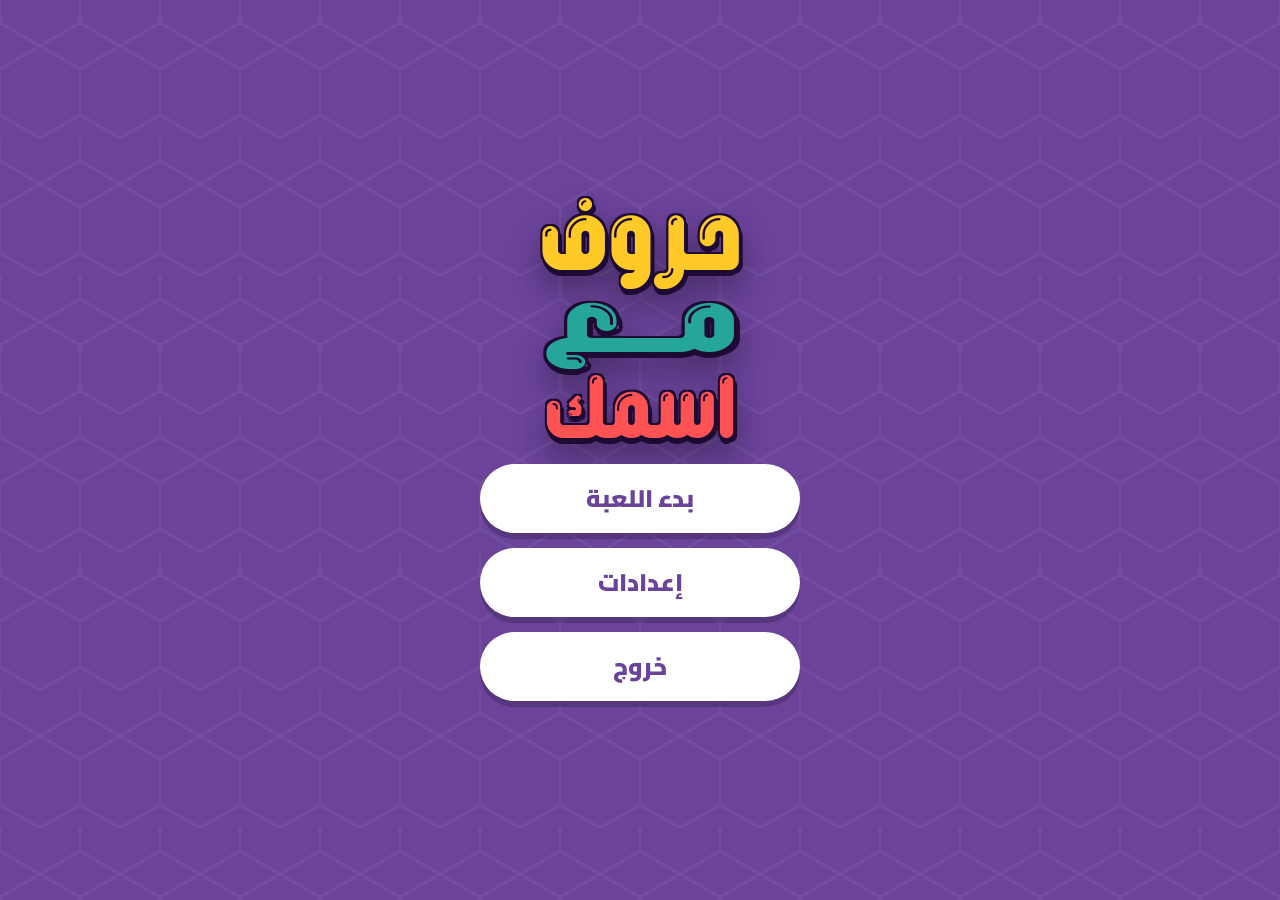
==== index.html @ f2ce9223 "Add files via upload" ====
<!DOCTYPE html>
<html lang="ar" dir="rtl">
<head>
  <meta charset="UTF-8">
  <title>مسابقة حروف - النسخة المطورة</title>
  <meta name="viewport" content="width=device-width, initial-scale=1.0, maximum-scale=1.0, user-scalable=no">
  <script src="/socket.io/socket.io.js"></script>
  <style>
    @import url('https://fonts.googleapis.com/css2?family=Cairo:wght@700;900&family=Lalezar&display=swap');
    
    @font-face {
        font-family: 'Galaxy';
        src: url('ArbFONTS-AA-GALAXY.otf'); 
    }

    * { box-sizing: border-box; margin: 0; padding: 0; }
    :root { --team1-color: #12b49c; --team2-color: #f37021; --main-purple: #392265; --dark-shadow: #1d0b33; }
    body { font-family: 'Cairo', sans-serif; background-color: #2b164d; color: white; height: 100vh; overflow-x: hidden; position: relative; }
    
    /* --- قائمة الخيارات --- */
    .floating-options-wrapper { position: absolute; top: 15px; right: 15px; z-index: 50; }
    .options-btn { background-color: white; color: var(--main-purple); font-family: 'Lalezar', sans-serif; font-size: 18px; padding: 6px 20px; border-radius: 30px; border: none; cursor: pointer; box-shadow: 0 4px 10px rgba(0,0,0,0.3); transition: all 0.2s; }
    .options-btn:hover { transform: scale(1.05); background-color: #ffca28; }
    .options-menu { position: absolute; top: 45px; right: 0; background-color: white; border-radius: 15px; width: 220px; padding: 12px; box-shadow: 0 10px 25px rgba(0,0,0,0.5); display: flex; flex-direction: column; gap: 8px; transform-origin: top right; transition: all 0.3s cubic-bezier(0.175, 0.885, 0.32, 1.275); }
    .options-menu.hidden { transform: scale(0); opacity: 0; pointer-events: none; }
    .menu-row { display: flex; gap: 8px; }
    .menu-item-btn { flex: 1; background-color: #f0f0f0; border: 1px solid #ddd; border-radius: 10px; padding: 8px 6px; font-family: 'Cairo'; font-weight: 900; font-size: 14px; color: var(--main-purple); cursor: pointer; transition: 0.2s; display: flex; justify-content: center; align-items: center; gap: 6px; }
    .menu-item-btn:hover { background-color: #e0e0e0; transform: translateY(-2px); }
    .menu-item-btn.active-purple { background-color: #8b5cf6; color: white; border-color: #8b5cf6; }
    .menu-item-btn.gradient-btn { background: linear-gradient(45deg, #ffca28, #ffb300); color: #392265; border: none; }
    .menu-label { text-align: center; color: var(--main-purple); font-family: 'Cairo'; font-weight: 900; font-size: 13px; margin-bottom: -4px;}

    .main-menu-overlay { position: fixed; top: 0; left: 0; width: 100%; height: 100%; display: flex; justify-content: center; align-items: center; z-index: 100; background-color: #6b439b; background-image: url("data:image/svg+xml,%3Csvg width='60' height='103.923' viewBox='0 0 60 103.923' xmlns='http://www.w3.org/2000/svg'%3E%3Cpath d='M30 103.923L0 86.603V51.962L30 34.641l30 17.321v34.641L30 103.923zM30 34.641L0 17.321V-17.321L30-34.641l30 17.321V17.321L30 34.641z' stroke='rgba(255,255,255,0.05)' stroke-width='2' fill='none'/%3E%3C/svg%3E"); background-size: 80px 138px; }
    .menu-content { display: flex; flex-direction: column; align-items: center; gap: 40px; }
    
    /* استعادة الظلال والحدود السوداء للشعار في الشاشة الرئيسية */
    .game-logo { display: flex; flex-direction: column; align-items: center; filter: drop-shadow(0 15px 15px rgba(0,0,0,0.3)); padding: 10px; position: relative; top: 20px; right: 0px; }
    .word-huroof { font-family: 'Galaxy', sans-serif; font-size: 100px; color: #ffca28; text-shadow: 4px 4px 0 var(--dark-shadow), -2px -2px 0 var(--dark-shadow), 2px -2px 0 var(--dark-shadow), -2px 2px 0 var(--dark-shadow), 0 6px 0 var(--dark-shadow); line-height: 1; margin: 0; margin-top: 0px; margin-bottom: -10px; z-index: 3; display: inline-block; }
    .word-m3 { font-family: 'Galaxy', sans-serif; font-size: 90px; color: #26a69a; text-shadow: 4px 4px 0 var(--dark-shadow), -2px -2px 0 var(--dark-shadow), 2px -2px 0 var(--dark-shadow), -2px 2px 0 var(--dark-shadow), 0 6px 0 var(--dark-shadow); line-height: 1; margin: 0; margin-top: 0px; margin-bottom: 0px; z-index: 2; display: inline-block; transform: scaleX(1.4); }
    .word-name { font-family: 'Galaxy', sans-serif; font-size: 85px; color: #ff5252; text-shadow: 4px 4px 0 var(--dark-shadow), -2px -2px 0 var(--dark-shadow), 2px -2px 0 var(--dark-shadow), -2px 2px 0 var(--dark-shadow), 0 6px 0 var(--dark-shadow); line-height: 1; margin: 0; margin-top: 0px; margin-bottom: 20px; z-index: 1; display: inline-block; white-space: nowrap; }
    
    .menu-btn-group { display: flex; flex-direction: column; gap: 15px; align-items: center; position: relative; top: -40px; right: 0px; }
    .main-btn { font-family: 'Cairo', sans-serif; font-size: 24px; font-weight: 900; padding: 12px 60px; border: none; border-radius: 50px; cursor: pointer; color: #6b439b; background-color: #ffffff; width: 320px; max-width: 90vw; white-space: nowrap; box-shadow: 0 6px 0px rgba(0,0,0,0.2); transition: all 0.3s; }
    .main-btn:hover { transform: translateY(-5px) scale(1.05); box-shadow: 0 12px 20px rgba(0,0,0,0.3); background-color: #ffca28; color: #392265; }

    .settings-overlay { position: fixed; top: 0; left: 0; width: 100%; height: 100%; background-color: #6b439b; background-image: url("data:image/svg+xml,%3Csvg width='60' height='103.923' viewBox='0 0 60 103.923' xmlns='http://www.w3.org/2000/svg'%3E%3Cpath d='M30 103.923L0 86.603V51.962L30 34.641l30 17.321v34.641L30 103.923zM30 34.641L0 17.321V-17.321L30-34.641l30 17.321V17.321L30 34.641z' stroke='rgba(255,255,255,0.05)' stroke-width='2' fill='none'/%3E%3C/svg%3E"); background-size: 80px 138px; z-index: 100; overflow-y: auto; display: flex; flex-direction: column; align-items: center; padding: 30px 0; }
    .settings-form-wrapper { width: 850px; max-width: 95%; margin-top: 10px; }
    .settings-grid { display: grid; grid-template-columns: 200px 1fr; gap: 18px 20px; align-items: center; }
    .set-label { font-size: 22px; font-weight: 900; color: white; text-shadow: 3px 3px 0 var(--dark-shadow); }
    .pill-input { width: 100%; background: transparent; border: 2px solid white; border-radius: 50px; color: white; padding: 10px 20px; font-size: 20px; font-weight: bold; font-family: 'Cairo'; text-align: center; outline: none; transition: 0.2s; }
    .pill-group { display: flex; border: 2px solid white; border-radius: 50px; overflow: hidden; }
    .pill-btn { flex: 1; background: transparent; color: white; border: none; padding: 10px 0; font-size: 20px; font-weight: bold; font-family: 'Cairo'; cursor: pointer; transition: 0.2s; border-left: 1px solid rgba(255,255,255,0.3); }
    .pill-btn:last-child { border-left: none; }
    .pill-btn.active { background: white; color: #6b439b; }
    
    .counter-wrapper { display: flex; justify-content: center; align-items: center; gap: 15px; background: rgba(255,255,255,0.1); padding: 5px; border-radius: 50px; border: 2px solid white; }
    .counter-btn { background: white; color: #392265; width: 40px; height: 40px; border-radius: 50%; font-size: 26px; font-weight: 900; cursor: pointer; display: flex; justify-content: center; align-items: center; border: none; transition: 0.2s; }
    .counter-btn:hover { background: #ffca28; }
    .counter-value-span { font-size: 24px; font-weight: 900; color: white; min-width: 40px; text-align: center; }

    .color-themes-container { display: flex; flex-wrap: wrap; gap: 15px; justify-content: center; }
    .color-theme-pair { display: flex; align-items: center; padding: 6px; border-radius: 20px; border: 2px solid transparent; cursor: pointer; transition: 0.3s; }
    .color-theme-pair.selected { border-color: white; transform: scale(1.1); background: rgba(255,255,255,0.15); }
    .hex-color { width: 32px; height: 38px; clip-path: polygon(50% 0%, 100% 25%, 100% 75%, 50% 100%, 0% 75%, 0% 25%); box-shadow: inset 0 0 5px rgba(0,0,0,0.5); }
    .hex-color:nth-child(2) { margin-right: -12px; z-index: 1; } .hex-color:nth-child(1) { z-index: 2; }
    .save-settings-btn { background: white; color: #6b439b; font-family: 'Cairo'; font-size: 24px; font-weight: 900; border: none; border-radius: 50px; padding: 12px 50px; margin-top: 40px; margin-bottom: 20px; cursor: pointer; display: flex; align-items: center; gap: 10px; box-shadow: 0 5px 15px rgba(0,0,0,0.3); transition: all 0.2s; }

    #game-board-container { height: 100vh; width: 100vw; display: flex; position: relative; }
    .game-layout { display: flex; flex-direction: row; width: 100%; height: 100%; }
    
    .sidebar-section { width: 32%; height: 100%; background: var(--main-purple); box-shadow: -15px 0 50px rgba(0,0,0,0.8); display: flex; flex-direction: column; justify-content: space-between; padding: 25px 18px; z-index: 20; }
    .board-section { flex-grow: 1; width: 68%; height: 100vh; display: flex; justify-content: center; align-items: center; position: relative; background: conic-gradient(from 315deg, var(--team2-color) 25%, var(--team1-color) 0 50%, var(--team2-color) 0 75%, var(--team1-color) 0); overflow: hidden; }
    
    /* استعادة الظلال للشعار في الجنب */
    .sidebar-logo { display: flex; flex-direction: column; align-items: center; filter: drop-shadow(0 8px 10px rgba(0,0,0,0.3)); transform: scale(1.2); margin-top: 15px; }
    .sidebar-logo .word-huroof { font-family: 'Galaxy', sans-serif; font-size: 100px; line-height: 1; margin: 0; margin-top: 0px; margin-bottom: -10px; text-shadow: 4px 4px 0 var(--dark-shadow); }
    .sidebar-logo .word-m3 { font-family: 'Galaxy', sans-serif; font-size: 90px; line-height: 1; margin: 0; margin-top: 0px; margin-bottom: 0px; text-shadow: 4px 4px 0 var(--dark-shadow); transform: scaleX(1.4); display: inline-block; }
    .sidebar-logo .word-name { font-family: 'Galaxy', sans-serif; font-size: 85px; margin: 0; margin-top: 0px; margin-bottom: 0px; text-shadow: 4px 4px 0 var(--dark-shadow); white-space: nowrap; line-height: 1; }

    .sidebar-dynamic-area { display: flex; flex-direction: column; justify-content: center; align-items: center; width: 100%; flex-grow: 1; margin-top: 15px; margin-bottom: 15px; gap: 15px; position: relative; }

    #round-display-container { display: flex; flex-direction: column; align-items: center; text-align: center; width: 100%; }
    .sidebar-round-text { font-family: 'Galaxy', sans-serif; font-size: 85px; color: #ff5252; margin: 0; margin-bottom: 8px; line-height: 1.1; text-shadow: 4px 4px 0 var(--dark-shadow); }
    .sidebar-round-num { font-family: 'Galaxy', sans-serif; font-size: 110px; color: #ffca28; margin: 0; line-height: 1.1; text-shadow: 4px 4px 0 var(--dark-shadow); }
    
    #sidebar-buzzer-display:not(.hidden) { display: flex !important; flex-direction: column; align-items: center; justify-content: center; }
    #sidebar-buzzer-display { background: rgba(71, 43, 117, 0.9); border: 2px solid rgba(255, 255, 255, 0.15); border-radius: 15px; padding: 15px 10px; text-align: center; width: 95%; margin: 0 auto; animation: fadeIn 0.3s ease; box-shadow: 0 8px 20px rgba(0,0,0,0.5); }
    
    #round-display-container.hide-on-mobile { transform: scale(0.85); margin-bottom: -15px; transition: all 0.3s ease; }

    .buzzer-player-name { font-family: 'Cairo'; font-size: 22px; font-weight: 900; color: white; margin-bottom: 5px; word-break: break-word; }
    .buzzer-timer-label { font-family: 'Cairo'; font-size: 16px; font-weight: bold; color: #ffca28; }
    .buzzer-timer-value { font-family: 'Lalezar'; font-size: 85px; line-height: 1; color: #76ff03; text-shadow: 0 4px 8px rgba(0,0,0,0.6); margin: 5px 0; }
    .timer-phase-other { color: #ff5252 !important; }

    .sidebar-scores { display: flex; justify-content: space-between; align-items: center; width: 100%; }
    .team-score-col { display: flex; flex-direction: column; align-items: center; gap: 8px; width: 48%; }
    .team-name-text { font-family: 'Galaxy', sans-serif; font-size: 28px; line-height: 1; text-align: center; text-shadow: 0 2px 4px rgba(0,0,0,0.5); }
    #team1-name-display { color: var(--team1-color); text-shadow: 2px 2px 0px rgba(0,0,0,0.5); } 
    #team2-name-display { color: var(--team2-color); text-shadow: 2px 2px 0px rgba(0,0,0,0.5); }
    .score-box { width: 100%; height: 80px; border-radius: 15px; display: flex; justify-content: center; align-items: center; box-shadow: 0 4px 10px rgba(0,0,0,0.3); }
    #score1-box { background-color: var(--team1-color); } #score2-box { background-color: var(--team2-color); }
    .score-number { font-family: 'Lalezar', sans-serif; font-size: 60px; font-weight: 900; color: white; line-height: 1; margin-top: 8px;}

    .board { 
        position: relative; 
        z-index: 5; 
        width: 700px; 
        height: 640px; 
        transform: scale(1.4);
        filter: drop-shadow(0 20px 40px rgba(0,0,0,0.8)); 
        transform-origin: center center; 
        margin: auto; 
    }

    /* مقاسات اللابتوب الكبيرة */
@media screen and (min-width: 993px) and (max-width: 1440px), screen and (min-width: 993px) and (max-height: 950px) { 
    .board { transform: scale(1.0); } 
}
/* مقاسات اللابتوب المتوسطة (مثل 1366) */
@media screen and (min-width: 993px) and (max-width: 1366px), screen and (min-width: 993px) and (max-height: 850px) { 
    .board { transform: scale(0.9); } 
}
/* مقاسات اللابتوب الصغيرة */
@media screen and (min-width: 993px) and (max-width: 1150px), screen and (min-width: 993px) and (max-height: 750px) { 
    .board { transform: scale(0.8); } 
}
/* شاشات اللابتوب الصغيرة جداً بالعرض */
@media screen and (min-width: 993px) and (max-width: 1024px), screen and (min-width: 993px) and (max-height: 650px) { 
    .board { transform: scale(0.7); } 
}
    .hex-outer { position: absolute; width: 140px; height: 160px; background: var(--main-purple); clip-path: polygon(50% 0%, 100% 25%, 100% 75%, 50% 100%, 0% 75%, 0% 25%); display: flex; align-items: center; justify-content: center; cursor: pointer; transition: transform 0.2s; }
    .hex-outer:hover { transform: scale(1.08); z-index: 10; }
    
    .hex-inner { 
        width: 100%; height: 100%; background: #ffffff; 
        clip-path: polygon(50% 0%, 100% 25%, 100% 75%, 50% 100%, 0% 75%, 0% 25%); 
        display: flex; align-items: center; justify-content: center; 
        transform: scale(0.88); 
        font-family: 'Galaxy', sans-serif; 
        font-size: 56px; 
        color: var(--main-purple); 
        transition: background-color 0.2s, color 0.2s; 
        padding-top: 4px;
        text-shadow: 2px 2px 0px rgba(0,0,0,0.15); /* ظل نظيف للخلية */
    }

    .hex-outer:hover .hex-inner:not(.answered):not(.highlighted) { background: #e0e0e0; }
    .hex-inner.answered { color: transparent !important; text-shadow: none !important; }
    .hex-inner.highlighted { background: #ffeb3b !important; color: var(--main-purple) !important; transform: scale(0.92); box-shadow: inset 0 0 20px rgba(0,0,0,0.2); }

    .hex-outer:nth-child(1) { top: 0px; left: 0px; } .hex-outer:nth-child(2) { top: 0px; left: 140px; } .hex-outer:nth-child(3) { top: 0px; left: 280px; } .hex-outer:nth-child(4) { top: 0px; left: 420px; } .hex-outer:nth-child(5) { top: 0px; left: 560px; }
    .hex-outer:nth-child(6) { top: 120px; left: 70px; } .hex-outer:nth-child(7) { top: 120px; left: 210px; } .hex-outer:nth-child(8) { top: 120px; left: 350px; } .hex-outer:nth-child(9) { top: 120px; left: 490px; } .hex-outer:nth-child(10) { top: 120px; left: 630px; }
    .hex-outer:nth-child(11) { top: 240px; left: 0px; } .hex-outer:nth-child(12) { top: 240px; left: 140px; } .hex-outer:nth-child(13) { top: 240px; left: 280px; } .hex-outer:nth-child(14) { top: 240px; left: 420px; } .hex-outer:nth-child(15) { top: 240px; left: 560px; }
    .hex-outer:nth-child(16) { top: 360px; left: 70px; } .hex-outer:nth-child(17) { top: 360px; left: 210px; } .hex-outer:nth-child(18) { top: 360px; left: 350px; } .hex-outer:nth-child(19) { top: 360px; left: 490px; } .hex-outer:nth-child(20) { top: 360px; left: 630px; }
    .hex-outer:nth-child(21) { top: 480px; left: 0px; } .hex-outer:nth-child(22) { top: 480px; left: 140px; } .hex-outer:nth-child(23) { top: 480px; left: 280px; } .hex-outer:nth-child(24) { top: 480px; left: 420px; } .hex-outer:nth-child(25) { top: 480px; left: 560px; }

    .modal { position: fixed; top: 0; left: 0; width: 100%; height: 100%; background: rgba(0,0,0,0.5); backdrop-filter: blur(10px); display: flex; align-items: center; justify-content: center; z-index: 200; }
    .modal-content-custom { background: #5a3b8c; padding: 40px; border-radius: 25px; max-width: 650px; width: 90%; color: white; text-align: center; box-shadow: 0 20px 50px rgba(0,0,0,0.6); border: 1px solid rgba(255,255,255,0.1); position: relative; display: flex; flex-direction: column; max-height: 90vh; }
    .modal-letter-wrapper { display: flex; justify-content: center; width: 100%; flex-shrink: 0; margin-bottom: 15px; }
    .modal-letter-box { width: 85px; height: 85px; background: rgba(255, 255, 255, 0.1); border: 2px solid rgba(255, 255, 255, 0.2); border-radius: 18px; display: flex; justify-content: center; align-items: center; font-size: 55px; font-family: 'Galaxy', sans-serif; color: white; box-shadow: inset 0 0 10px rgba(255,255,255,0.1); line-height: 1; padding-top: 14px; text-shadow: none; }
    
    .question-wrapper { display: flex; flex-direction: column; align-items: center; justify-content: flex-start; flex-grow: 1; overflow-y: auto; margin-bottom: 20px; padding: 0 10px; }
    .question-wrapper::-webkit-scrollbar { width: 5px; }
    .question-wrapper::-webkit-scrollbar-thumb { background: rgba(255,255,255,0.3); border-radius: 5px; }
    .action-wrapper { width: 100%; flex-shrink: 0; }
    
    .close-modal-x { position: absolute; top: 15px; left: 20px; font-size: 24px; font-weight: bold; cursor: pointer; color: #fff; background: rgba(255,255,255,0.2); width: 40px; height: 40px; border-radius: 10px; display: flex; justify-content: center; align-items: center; transition: 0.2s; z-index: 10; }
    .close-modal-x:hover { background: rgba(255,82,82,0.8); }
    
    .modal-question { font-size: 35px; font-weight: bold; margin-bottom: 20px; line-height: 1.4; text-shadow: 0 2px 4px rgba(0,0,0,0.3); }
    .qr-img { width: 150px; height: 150px; border-radius: 8px; } 

    .btn-wide-toggle { width: 100%; background: rgba(140, 90, 100, 0.8); border: 1px solid rgba(255,255,255,0.15); color: #ffeb3b; padding: 20px; border-radius: 15px; font-size: 26px; font-weight: bold; cursor: pointer; display: flex; flex-direction: column; align-items: center; gap: 5px; transition: 0.2s; font-family: 'Cairo', sans-serif; }
    .modal-bottom-row { display: flex; gap: 15px; margin-top: 15px; }
    .btn-half { flex: 1; background: rgba(255, 255, 255, 0.08); border: 1px solid rgba(255, 255, 255, 0.15); color: white; padding: 15px; border-radius: 15px; font-size: 22px; font-weight: bold; cursor: pointer; transition: 0.2s; font-family: 'Cairo', sans-serif; display: flex; justify-content: center; align-items: center; gap: 10px; }
    .btn-half:hover { background: rgba(255, 255, 255, 0.15); transform: scale(1.02); }
    .answer-reveal-area { background: rgba(0,0,0,0.2); padding: 20px; border-radius: 15px; margin-bottom: 20px; animation: fadeIn 0.3s ease; }
    .answer-text { font-size: 32px; color: #ffeb3b; font-weight: bold; margin-bottom: 15px; }
    .team-btns { display: flex; gap: 10px; justify-content: center; }
    .team-btns button { flex: 1; padding: 12px; border: none; border-radius: 10px; font-family: 'Cairo', sans-serif; font-size: 22px; font-weight: bold; cursor: pointer; transition: 0.2s; }
    
    .celebration-overlay { position: fixed; top: 0; left: 0; width: 100%; height: 100%; background: rgba(43, 22, 77, 0.95); z-index: 1000; display: flex; flex-direction: column; align-items: center; justify-content: center; }
    @keyframes popIn { 0% { transform: scale(0.5); opacity: 0; } 50% { transform: scale(1.2); } 100% { transform: scale(1); opacity: 1; } }
    .celebrate-pop { animation: popIn 0.8s cubic-bezier(0.175, 0.885, 0.32, 1.275) forwards; opacity: 0; }
    #confetti-container { position: absolute; top: 0; left: 0; width: 100%; height: 100%; pointer-events: none; overflow: hidden; z-index: -1;}
    .confetti-particle { position: absolute; width: 12px; height: 12px; top: -20px; animation: fall linear forwards; opacity: 0; }
    @keyframes fall { 0% { transform: translateY(0) rotate(0deg); opacity: 1; } 100% { transform: translateY(110vh) rotate(720deg); opacity: 1; } }
    
    .hidden { display: none !important; }

    #bell-overlay {
        display: none;
        position: fixed;
        top: 0; left: 0; width: 100%; height: 100%;
        background: rgba(0, 0, 0, 0.6);
        justify-content: center;
        align-items: center;
        flex-direction: column;
        z-index: 9999999 !important;
        pointer-events: none;
    }
    .bell-icon {
        font-size: 15vh;
        animation: shake 0.5s infinite;
        filter: drop-shadow(0 10px 20px rgba(0,0,0,0.5));
    }
    .bell-player-name {
        font-family: 'Lalezar', sans-serif;
        font-size: 7vh;
        color: #ffca28;
        margin-top: 15px;
        text-shadow: 0 4px 10px rgba(0,0,0,0.8);
        text-align: center;
        width: 90%;
    }
    @keyframes shake {
        0% { transform: rotate(0deg); }
        25% { transform: rotate(-20deg); }
        50% { transform: rotate(0deg); }
        75% { transform: rotate(20deg); }
        100% { transform: rotate(0deg); }
    }

    @media screen and (max-width: 992px) {
        .word-huroof { font-size: 70px !important; line-height: 1 !important; }
        .word-m3 { font-size: 65px !important; line-height: 1 !important; transform: none !important;}
        .word-name { font-size: 60px !important; margin-top: 0px !important; margin-bottom: 15px !important; transform: none !important; }
        
        .main-btn { font-size: 18px; padding: 10px 20px; width: 85vw; max-width: 280px; }
        .menu-content { gap: 20px; }
        .settings-overlay { padding: 15px; }
        .settings-grid { grid-template-columns: 1fr; gap: 10px; text-align: center; }
        .set-label { font-size: 18px; margin-top: 10px; }
        .color-themes-container { gap: 10px; }
        .settings-form-wrapper { width: 100%; }
        
        .modal-content-custom { padding: 15px; width: 96%; max-height: 95vh; border-radius: 12px; }
        .modal-letter-wrapper { display: flex !important; justify-content: center !important; width: 100% !important; margin-bottom: 12px !important; flex-shrink: 0 !important; }
        .modal-letter-box { width: 70px !important; height: 70px !important; font-size: 38px !important; border-radius: 14px !important; line-height: 1 !important; padding-top: 12px !important; display: flex !important; justify-content: center !important; align-items: center !important; font-family: 'Galaxy' !important; }
        
        .modal-question { font-size: 18px; margin-bottom: 10px; line-height: 1.4; } 
        .question-wrapper { max-height: 45vh; margin-bottom: 10px; padding: 0 5px; }
        .qr-img { width: 100px !important; height: 100px !important; }

        .btn-wide-toggle { font-size: 15px; padding: 8px; border-radius: 10px; }
        .answer-reveal-area { padding: 10px; margin-top: 10px; margin-bottom: 10px; }
        .answer-text { font-size: 18px; margin-bottom: 8px; }
        .team-btns button { font-size: 14px; padding: 8px; border-radius: 8px; }
        
        .modal-bottom-row { gap: 10px; margin-top: 10px; }
        .btn-half { font-size: 14px; padding: 8px; border-radius: 8px; }
    }

    #rotate-device-overlay {
        display: none;
        position: fixed;
        top: 0; left: 0; width: 100%; height: 100%;
        background-color: #2b164d;
        z-index: 999999;
        color: white;
        flex-direction: column;
        justify-content: center;
        align-items: center;
        text-align: center;
        padding: 20px;
    }
    #rotate-device-overlay svg { width: 120px; height: 120px; margin-bottom: 20px; animation: rotatePhone 1.5s infinite ease-in-out alternate; }
    @keyframes rotatePhone { 0% { transform: rotate(0deg); } 100% { transform: rotate(-90deg); } }
    .rotate-title { font-family: 'Lalezar', sans-serif; font-size: 40px; color: #ffca28; margin-bottom: 10px; text-shadow: 0 4px 10px rgba(0,0,0,0.5); }
    .rotate-text { font-family: 'Cairo', sans-serif; font-size: 18px; font-weight: bold; }

    @media screen and (max-width: 992px) and (orientation: portrait) {
        body.in-game #rotate-device-overlay { display: flex !important; }
        body.in-game #game-board-container, body.in-game #celebration-overlay { display: none !important; }
    }

    @media screen and (max-height: 600px) and (orientation: landscape) {
        .game-layout { flex-direction: row !important; }
        .sidebar-section { width: 35% !important; padding: 8px 6px !important; justify-content: flex-start !important; gap: 4px !important; }
        .board-section { width: 65% !important; }
        
        .board { 
            transform: scale(0.50) !important; 
            position: relative !important; 
            display: block !important;
            margin: auto !important;
            left: -40px !important; 
            top: -125px !important; 
            transition: all 0.3s ease !important; 
        }
        
        .sidebar-logo .word-huroof { font-size: 55px !important; line-height: 0.9 !important; transform: none !important;}
        .sidebar-logo .word-m3 { font-size: 55px !important; line-height: 0.7 !important; margin-top: -5px !important; transform: none !important;}
        .sidebar-logo .word-name { font-size: 55px !important; margin-top: 5px !important; margin-bottom: 0px !important; transform: none !important; display: inline-block !important; }
        
        .sidebar-dynamic-area { margin-top: 4px !important; margin-bottom: 4px !important; flex-grow: 1 !important; display: flex !important; flex-direction: column !important; justify-content: center !important; gap: 4px !important; }
        
        .sidebar-round-text { font-size: 38px !important; margin: 0 !important; margin-bottom: 4px !important; line-height: 1.1 !important; }
        .sidebar-round-num { font-size: 48px !important; margin: 0 !important; line-height: 1.1 !important; }
        
        #sidebar-buzzer-display { padding: 10px !important; margin: 0 !important; border-width: 3px !important; background: rgba(0, 0, 0, 0.85) !important; border-radius: 12px !important; box-shadow: 0 0 15px rgba(255, 202, 40, 0.4) !important; width: 100% !important; }
        .buzzer-player-name { font-size: 18px !important; color: white !important; margin-bottom: 5px !important; line-height: 1.2 !important; }
        .buzzer-timer-value { font-size: 55px !important; line-height: 1 !important; margin: 0 !important; text-shadow: 0 3px 6px rgba(0,0,0,0.8) !important; } 
        .buzzer-timer-label { font-size: 14px !important; margin-bottom: 0 !important; }
        
        .sidebar-scores { margin-top: auto !important; }
        
        .team-name-text { font-size: 18px !important; }
        .score-box { height: 45px !important; border-radius: 10px !important; }
        .score-number { font-size: 30px !important; margin-top: 3px !important;}

        .floating-options-wrapper { top: 5px; right: 5px; }
        .options-btn { font-size: 13px; padding: 4px 8px; }
        .options-menu { width: 180px; right: 0; top: 35px; padding: 8px; }
        .menu-item-btn { font-size: 12px; padding: 6px; }
        
        #celeb-team { font-size: 50px !important; margin: 10px 0 !important; }
        #celeb-title { font-size: 35px !important; }

        .hide-on-mobile { display: none !important; }

        .modal { position: absolute !important; width: 65% !important; height: 100% !important; right: 0 !important; left: auto !important; top: 0 !important; background: rgba(0,0,0,0.7) !important; backdrop-filter: blur(4px) !important; pointer-events: auto !important; }
        .modal-content-custom { pointer-events: auto !important; position: absolute !important; top: 50% !important; transform: translateY(-50%) !important; right: 5% !important; left: auto !important; width: 90% !important; height: auto !important; max-height: 92% !important; background: #472b75 !important; border-radius: 15px !important; padding: 12px 10px !important; border: 2px solid rgba(255,255,255,0.15) !important; box-shadow: 0 10px 25px rgba(0,0,0,0.8) !important; justify-content: flex-start !important; display: flex !important; flex-direction: column !important; }
        
        .modal-letter-wrapper { display: flex !important; justify-content: center !important; width: 100% !important; margin-bottom: 8px !important; flex-shrink: 0 !important;}
        .modal-letter-box { width: 55px !important; height: 55px !important; font-size: 30px !important; padding-top: 10px !important; border-radius: 10px !important; display: flex !important; justify-content: center !important; align-items: center !important; font-family: 'Galaxy' !important; text-shadow: none !important; }
        
        .question-wrapper { margin-bottom: 8px !important; padding: 0 5px !important; flex-grow: 1 !important; overflow-y: auto !important;}
        .modal-question { font-size: 16px !important; margin-bottom: 5px !important; line-height: 1.4 !important; }
        .close-modal-x { width: 30px !important; height: 30px !important; font-size: 18px !important; top: 10px !important; left: 10px !important; border-radius: 8px !important; }
        .btn-wide-toggle { padding: 8px !important; font-size: 13px !important; border-radius: 10px !important; margin-bottom: 8px !important; }
        .modal-bottom-row { flex-direction: row !important; gap: 8px !important; margin-top: 10px !important; justify-content: center !important;}
        .btn-half { padding: 8px !important; font-size: 13px !important; border-radius: 10px !important; width: 100% !important; justify-content: center !important;}
        .answer-reveal-area { padding: 8px !important; margin-bottom: 8px !important; border-radius: 10px !important; }
        .answer-text { font-size: 15px !important; margin-bottom: 8px !important; }
        .team-btns { flex-direction: row !important; gap: 8px !important; }
        .team-btns button { padding: 8px !important; font-size: 12px !important; border-radius: 8px !important; }
        .qr-img { width: 80px !important; height: 80px !important; margin-bottom: 5px !important;}
    }
  </style>
</head>
<body>

  <div id="rotate-device-overlay">
    <svg viewBox="0 0 24 24" fill="none" stroke="#ffca28" stroke-width="2" stroke-linecap="round" stroke-linejoin="round">
      <rect x="5" y="2" width="14" height="20" rx="2" ry="2"></rect>
      <line x1="12" y1="18" x2="12.01" y2="18"></line>
    </svg>
    <div class="rotate-title">يرجى تدوير الجهاز</div>
    <div class="rotate-text">للحصول على أفضل تجربة، يرجى تدوير هاتفك ليكون بالعرض (Landscape).</div>
  </div>

  <div id="bell-overlay">
      <div class="bell-icon">🔔</div>
      <div class="bell-player-name" id="bell-player-name"></div>
  </div>
  
  <div id="main-menu" class="main-menu-overlay">
    <div class="menu-content">
      <div class="game-logo">
        <h1 class="logo-word word-huroof">حروف</h1>
        <h1 class="logo-word word-m3">مــــع</h1>
        <h1 class="logo-word word-name" id="menu-name-display">اسمك</h1>
      </div>
      <div class="menu-btn-group">
        <button id="start-btn" class="main-btn">بدء اللعبة</button>
        <button id="settings-btn" class="main-btn">إعدادات</button>
        <button onclick="exitGame()" class="main-btn">خروج</button>
      </div>
    </div>
  </div>

  <div id="settings-panel" class="settings-overlay hidden">
    <div class="game-logo" style="transform: scale(0.9); margin-bottom: 10px;">
      <h1 class="logo-word word-huroof">حروف</h1>
      <h1 class="logo-word word-m3">مــــع</h1>
      <h1 class="logo-word word-name" id="settings-name-display">اسمك</h1>
    </div>
    <div class="settings-form-wrapper">
      <div class="settings-grid">
        <div class="set-label">اسم المسابقة:</div>
        <div><input type="text" id="comp-name" class="pill-input" value="اسمك"></div>
        <div class="set-label">اسم الفريق الأول:</div>
        <div><input type="text" id="team1-name" class="pill-input" value="الفريق الأول"></div>
        <div class="set-label">اسم الفريق الثاني:</div>
        <div><input type="text" id="team2-name" class="pill-input" value="الفريق الثاني"></div>
        
        <div class="set-label">عدد جولات الفوز:</div>
        <div class="pill-group" id="win-points-group">
          <button class="pill-btn active" data-win="1">جولة</button>
          <button class="pill-btn" data-win="2">جولتين</button>
          <button class="pill-btn" data-win="3">ثلاث جولات</button>
        </div>
        
        <div class="set-label">نوع المقدم:</div>
        <div class="pill-group" id="host-mode-group">
          <button class="pill-btn active" data-host="auto">مقدم آلي</button>
          <button class="pill-btn" data-host="human">مقدم بشري</button>
        </div>

        <div class="set-label">لون الخلايا:</div>
        <div class="color-themes-container">
          <div class="color-theme-pair" onclick="setTheme('#1a237e', '#ff1744', this)">
            <div class="hex-color" style="background: #1a237e;"></div><div class="hex-color" style="background: #ff1744;"></div>
          </div>
          <div class="color-theme-pair" onclick="setTheme('#ffffff', '#76ff03', this)">
            <div class="hex-color" style="background: #ffffff;"></div><div class="hex-color" style="background: #76ff03;"></div>
          </div>
          <div class="color-theme-pair" onclick="setTheme('#2979ff', '#f50057', this)">
            <div class="hex-color" style="background: #2979ff;"></div><div class="hex-color" style="background: #f50057;"></div>
          </div>
          <div class="color-theme-pair" onclick="setTheme('#d500f9', '#00e5ff', this)">
            <div class="hex-color" style="background: #d500f9;"></div><div class="hex-color" style="background: #00e5ff;"></div>
          </div>
          <div class="color-theme-pair selected" onclick="setTheme('#12b49c', '#f37021', this)">
            <div class="hex-color" style="background: #12b49c;"></div><div class="hex-color" style="background: #f37021;"></div>
          </div>
        </div>
        <input type="hidden" id="team1-color" value="#12b49c">
        <input type="hidden" id="team2-color" value="#f37021">

        <div class="set-label">وقت الإجابة (ث):</div>
        <div class="counter-wrapper">
          <button type="button" class="counter-btn" onclick="adjustTimer('ans-time', -1)">-</button>
          <span id="ans-time-val" class="counter-value-span">3</span>
          <button type="button" class="counter-btn" onclick="adjustTimer('ans-time', 1)">+</button>
        </div>
        
        <div class="set-label">وقت الفريق الآخر (ث):</div>
        <div class="counter-wrapper">
          <button type="button" class="counter-btn" onclick="adjustTimer('other-time', -1)">-</button>
          <span id="other-time-val" class="counter-value-span">10</span>
          <button type="button" class="counter-btn" onclick="adjustTimer('other-time', 1)">+</button>
        </div>

      </div>
      <div style="display:flex; justify-content: center;">
        <button class="save-settings-btn" onclick="saveSettings()">حفظ ورجوع ➔</button>
      </div>
    </div>
  </div>

  <div id="game-board-container" class="hidden">
    
    <div class="floating-options-wrapper">
      <button class="options-btn" id="toggle-options-btn">خيارات</button>
      <div class="options-menu hidden" id="options-menu">
        <div class="menu-label">نوع المقدم</div>
        <div class="menu-row">
          <button class="menu-item-btn" id="opt-human-btn">مقدم بشري</button>
          <button class="menu-item-btn active-purple" id="opt-auto-btn">مقدم آلي</button>
        </div>
        <button class="menu-item-btn gradient-btn" id="opt-restart-btn">🔄 بداية لعبة جديدة</button>
        <button class="menu-item-btn" id="opt-host-screen-btn" style="background: #f5f3fa; display: none;">📱 شاشة المقدم البشري</button>
        <button class="menu-item-btn" id="opt-bell-btn">🔔 رابط الجرس</button>
        <button class="menu-item-btn" id="opt-settings-btn">⚙️ الإعدادات</button>
      </div>
    </div>

    <div class="game-layout">
      <div class="board-section">
        <div class="board" id="hex-board"></div>
      </div>
      <div class="sidebar-section">
        <div class="sidebar-logo">
          <h1 class="word-huroof">حروف</h1>
          <h1 class="word-m3">مــــع</h1>
          <h1 class="word-name" id="dynamic-name">اسمك</h1>
        </div>
        
        <div class="sidebar-dynamic-area">
            <div id="round-display-container">
              <h2 class="sidebar-round-text">الجولة</h2>
              <h2 class="sidebar-round-num" id="round-display-number">الأولى</h2>
            </div>
            
            <div id="sidebar-buzzer-display" class="hidden">
               <div class="buzzer-player-name" id="buzzer-player-name">--</div>
               <div class="buzzer-timer-value" id="buzzer-timer-value">5</div>
               <div class="buzzer-timer-label" id="buzzer-timer-label">وقت الإجابة</div>
            </div>
        </div>

        <div class="sidebar-scores" style="margin-top: 15px;">
          <div class="team-score-col">
            <span class="team-name-text" id="team1-name-display">الفريق الأول</span>
            <div class="score-box" id="score1-box"><span class="score-number" id="team1-score">0</span></div>
          </div>
          <div class="team-score-col">
            <span class="team-name-text" id="team2-name-display">الفريق الثاني</span>
            <div class="score-box" id="score2-box"><span class="score-number" id="team2-score">0</span></div>
          </div>
        </div>
      </div>
    </div>
    
    <div id="modal" class="modal hidden">
      <div class="modal-content-custom" id="modal-body"></div>
    </div>
  </div>

  <div id="celebration-overlay" class="celebration-overlay hidden">
    <div id="confetti-container"></div>
    <h1 id="celeb-title" class="celebrate-pop" style="font-family: 'Lalezar'; font-size: 70px; color: #ffca28; margin: 0; text-shadow: 0 4px 10px rgba(0,0,0,0.5);"></h1>
    <h2 id="celeb-team" class="celebrate-pop" style="animation-delay: 0.2s; font-family: 'Lalezar'; font-size: 110px; margin: 20px 0; text-shadow: 0 4px 15px rgba(0,0,0,0.7);"></h2>
    <button id="celeb-btn" class="main-btn celebrate-pop" style="animation-delay: 0.5s; z-index: 10; margin-top: 30px; display: none;"></button>
  </div>

  <script>
    const socket = io();
    
    let currentRoomID = null;
    let currentWinPoints = 1;
    let currentHostMode = 'auto';

    socket.on('connect', () => {
      if (currentRoomID) {
        socket.emit('rejoin-room', { roomID: currentRoomID, isHost: true });
      }
    });

    setInterval(() => { socket.emit('ping'); }, 25000);

    const mainMenu = document.getElementById('main-menu');
    const settingsPanel = document.getElementById('settings-panel');
    const gameContainer = document.getElementById('game-board-container');
    const board = document.getElementById('hex-board');
    const roundNames = ["", "الأولى", "الثانية", "الثالثة", "الرابعة", "الخامسة", "السادسة", "السابعة", "الثامنة", "التاسعة", "العاشرة"];
    
    const roundDisplayContainer = document.getElementById('round-display-container');
    const sidebarBuzzerDisplay = document.getElementById('sidebar-buzzer-display');
    const buzzerPlayerName = document.getElementById('buzzer-player-name');
    const buzzerTimerValue = document.getElementById('buzzer-timer-value');
    const buzzerTimerLabel = document.getElementById('buzzer-timer-label');

    let currentSelectedCellIndex = null;

    function showGiantBellEffect(playerName) {
        const overlay = document.getElementById('bell-overlay');
        const nameEl = document.getElementById('bell-player-name');
        if(nameEl && playerName) nameEl.textContent = playerName;
        overlay.style.setProperty('display', 'flex', 'important'); 
        setTimeout(() => {
            overlay.style.setProperty('display', 'none', 'important');
        }, 1200); 
    }

    function adjustTimer(id, delta) {
        let el = document.getElementById(id + '-val');
        let val = parseInt(el.textContent);
        val = Math.max(1, Math.min(30, val + delta)); 
        el.textContent = val;
    }

    document.querySelectorAll('#win-points-group .pill-btn').forEach(btn => {
      btn.addEventListener('click', function() {
        document.querySelectorAll('#win-points-group .pill-btn').forEach(b => b.classList.remove('active'));
        this.classList.add('active');
        currentWinPoints = parseInt(this.getAttribute('data-win'));
      });
    });

    document.querySelectorAll('#host-mode-group .pill-btn').forEach(btn => {
      btn.addEventListener('click', function() {
        document.querySelectorAll('#host-mode-group .pill-btn').forEach(b => b.classList.remove('active'));
        this.classList.add('active');
        currentHostMode = this.getAttribute('data-host');
        syncOptionsMenuHostMode(currentHostMode); 
      });
    });

    const optionsBtn = document.getElementById('toggle-options-btn');
    const optionsMenu = document.getElementById('options-menu');
    optionsBtn.addEventListener('click', () => { optionsMenu.classList.toggle('hidden'); });

    function syncOptionsMenuHostMode(mode) {
      if (mode === 'human') {
        document.getElementById('opt-human-btn').classList.add('active-purple');
        document.getElementById('opt-auto-btn').classList.remove('active-purple');
        document.getElementById('opt-host-screen-btn').style.display = 'block';
      } else {
        document.getElementById('opt-auto-btn').classList.add('active-purple');
        document.getElementById('opt-human-btn').classList.remove('active-purple');
        document.getElementById('opt-host-screen-btn').style.display = 'none';
      }
    }

    document.getElementById('opt-human-btn').addEventListener('click', () => { 
      currentHostMode = 'human'; syncOptionsMenuHostMode('human'); socket.emit('update-settings', { hostMode: currentHostMode }); 
    });

    document.getElementById('opt-auto-btn').addEventListener('click', () => { 
      currentHostMode = 'auto'; syncOptionsMenuHostMode('auto'); socket.emit('update-settings', { hostMode: currentHostMode }); 
    });
    
    document.getElementById('opt-restart-btn').addEventListener('click', () => {
      if(confirm('هل أنت متأكد من بدء اللعبة من جديد وتصفير النقاط؟')) {
        socket.emit('start-game'); optionsMenu.classList.add('hidden');
      }
    });

    document.getElementById('opt-settings-btn').addEventListener('click', () => {
      gameContainer.classList.add('hidden'); settingsPanel.classList.remove('hidden'); optionsMenu.classList.add('hidden');
      document.body.classList.remove('in-game');
    });

    document.getElementById('opt-host-screen-btn').addEventListener('click', () => {
      optionsMenu.classList.add('hidden');
      if (!currentRoomID) { alert('لم يتم إنشاء غرفة بعد. اضغط على بدء اللعبة أولاً.'); return; }
      const hostLink = `${window.location.origin}/host?room=${currentRoomID}`;
      showQrModal('شاشة المقدم', hostLink);
    });

    document.getElementById('opt-bell-btn').addEventListener('click', () => {
      optionsMenu.classList.add('hidden');
      if (!currentRoomID) { alert('لم يتم إنشاء غرفة بعد. اضغط على بدء اللعبة أولاً.'); return; }
      const buzzerLink = `${window.location.origin}/buzzer?room=${currentRoomID}`;
      showQrModal('رابط الجرس', buzzerLink);
    });

    function showQrModal(title, urlStr) {
      const modalBody = document.getElementById('modal-body');
      modalBody.innerHTML = `
        <div class="close-modal-x" id="close-qr-btn">✖</div>
        <div class="question-wrapper" style="margin-bottom: 5px; max-height: none; overflow: hidden;">
          <h2 style="font-family:'Lalezar'; font-size:24px; margin-bottom:5px;">${title}</h2>
          <p style="font-size:14px; font-weight:bold; margin-bottom: 10px;">امسح الكود للمزامنة الفورية</p>
          <div style="background: white; padding: 8px; border-radius: 10px; display: inline-block; margin-bottom: 10px;">
              <img class="qr-img" src="https://api.qrserver.com/v1/create-qr-code/?size=120x120&data=${encodeURIComponent(urlStr)}" alt="QR Code" style="width: 120px; height: 120px;">
          </div>
          <div style="font-size: 13px; color: #ffca28; margin-bottom: 5px; word-break: break-all; direction: ltr;">${urlStr}</div>
        </div>
        <div class="action-wrapper">
          <div class="modal-bottom-row" style="justify-content: center; margin-top: 5px;">
              <button id="copy-link-btn" class="btn-half" style="max-width: 180px; padding: 8px; font-size: 15px;"><span>🔗</span> نسخ الرابط</button>
          </div>
        </div>
      `;
      document.getElementById('modal').classList.remove('hidden');
      document.getElementById('close-qr-btn').addEventListener('click', () => document.getElementById('modal').classList.add('hidden'));
      document.getElementById('copy-link-btn').addEventListener('click', () => { navigator.clipboard.writeText(urlStr); alert('تم نسخ الرابط!'); });
    }

    document.getElementById('comp-name').addEventListener('input', function() {
      document.getElementById('menu-name-display').textContent = this.value || 'اسمك';
      document.getElementById('settings-name-display').textContent = this.value || 'اسمك';
    });

    function updateSettingsUI(settings) {
      document.getElementById('menu-name-display').textContent = settings.competitionName || 'اسمك';
      document.getElementById('settings-name-display').textContent = settings.competitionName || 'اسمك';
      document.getElementById('dynamic-name').textContent = settings.competitionName || 'اسمك';
      document.getElementById('team1-name-display').textContent = settings.team1Name || 'الفريق الأول';
      document.getElementById('team2-name-display').textContent = settings.team2Name || 'الفريق الثاني';
      document.documentElement.style.setProperty('--team1-color', settings.team1Color || '#12b49c');
      document.documentElement.style.setProperty('--team2-color', settings.team2Color || '#f37021');
      
      currentWinPoints = settings.winPoints || 1;
      currentHostMode = settings.hostMode || 'auto';
      syncOptionsMenuHostMode(currentHostMode);

      document.querySelectorAll('#win-points-group .pill-btn').forEach(btn => { btn.classList.toggle('active', parseInt(btn.dataset.win) === currentWinPoints); });
      document.querySelectorAll('#host-mode-group .pill-btn').forEach(btn => { btn.classList.toggle('active', btn.dataset.host === currentHostMode); });
      
      if(settings.ansTime) document.getElementById('ans-time-val').textContent = settings.ansTime;
      if(settings.otherTeamTime) document.getElementById('other-time-val').textContent = settings.otherTeamTime;
    }

    socket.on('settings', (settings) => { updateSettingsUI(settings); });

    document.getElementById('start-btn').addEventListener('click', () => {
      const compName = document.getElementById('comp-name')?.value || 'اسمك';
      mainMenu.classList.add('hidden'); gameContainer.classList.remove('hidden');
      document.body.classList.add('in-game');
      
      let doc = document.documentElement;
      if (doc.requestFullscreen) {
        doc.requestFullscreen().then(() => {
          if (screen.orientation && screen.orientation.lock) {
            screen.orientation.lock('landscape').catch(e => console.log("Orientation lock not supported:", e));
          }
        }).catch(e => console.log("إلغاء وضع الشاشة الكاملة"));
      }

      socket.emit('create-room', {
        competitionName: compName,
        team1Name: document.getElementById('team1-name')?.value || 'الفريق الأول',
        team2Name: document.getElementById('team2-name')?.value || 'الفريق الثاني',
        team1Color: document.getElementById('team1-color')?.value || '#12b49c',
        team2Color: document.getElementById('team2-color')?.value || '#f37021',
        hostMode: currentHostMode, winPoints: currentWinPoints,
        ansTime: document.getElementById('ans-time-val').textContent,
        otherTeamTime: document.getElementById('other-time-val').textContent
      });
    });

    socket.on('room-created', ({ roomID }) => { currentRoomID = roomID; socket.emit('request-game-state'); });

    document.getElementById('settings-btn').addEventListener('click', () => { mainMenu.classList.add('hidden'); settingsPanel.classList.remove('hidden'); });
    function exitGame() { if (confirm("هل تبي تقفل اللعبة؟")) window.close(); }

    window.setTheme = function(c1, c2, element) {
      document.getElementById('team1-color').value = c1; document.getElementById('team2-color').value = c2;
      document.querySelectorAll('.color-theme-pair').forEach(el => el.classList.remove('selected'));
      element.classList.add('selected');
    };

    window.saveSettings = function() {
      socket.emit('update-settings', {
        competitionName: document.getElementById('comp-name').value || 'اسمك',
        team1Name: document.getElementById('team1-name').value || 'الفريق الأول',
        team2Name: document.getElementById('team2-name').value || 'الفريق الثاني',
        team1Color: document.getElementById('team1-color').value,
        team2Color: document.getElementById('team2-color').value,
        hostMode: currentHostMode, winPoints: currentWinPoints,
        ansTime: document.getElementById('ans-time-val').textContent,
        otherTeamTime: document.getElementById('other-time-val').textContent
      });
      settingsPanel.classList.add('hidden');
      if (board.children.length > 0) { 
          gameContainer.classList.remove('hidden'); 
          document.body.classList.add('in-game');
      } else { 
          mainMenu.classList.remove('hidden'); 
          document.body.classList.remove('in-game');
      }
    }

    function renderBoard(state) {
      board.innerHTML = '';
      const cells = state.cells || [];
      cells.forEach((cell, index) => {
        const hexOuter = document.createElement('div'); hexOuter.className = 'hex-outer';
        const hexInner = document.createElement('div'); hexInner.className = 'hex-inner';
        
        if (cell.color) { hexInner.style.backgroundColor = cell.color; hexInner.classList.add('answered'); }
        if (index === state.highlightedCellIndex && !cell.color) { hexInner.classList.add('highlighted'); }
        
        hexInner.textContent = cell.letter; hexOuter.appendChild(hexInner);
        
        hexOuter.addEventListener('click', () => {
            currentSelectedCellIndex = index; 
            
            if (cell.color) {
                const modalBody = document.getElementById('modal-body');
                modalBody.innerHTML = `
                  <div class="close-modal-x" id="close-cancel-btn">✖</div>
                  <div class="modal-letter-wrapper">
                    <div class="modal-letter-box" style="background: ${cell.color}; color: white; border-color: white; font-family: 'Galaxy' !important; padding-top: 14px;">${cell.letter}</div>
                  </div>
                  <div class="question-wrapper">
                    <div class="modal-question" style="color: #ff5252; font-size: 26px; margin-top: 15px; margin-bottom: 10px;">إلغاء ملكية الخلية؟</div>
                    <p style="font-size: 18px; margin-bottom: 20px;">هل تريد فعلاً سحب هذه الخلية وإعادتها متاحة للعب مرة أخرى؟</p>
                  </div>
                  <div class="action-wrapper">
                    <div class="modal-bottom-row" style="justify-content: center; margin-top: 20px;">
                      <button class="btn-half" style="background: rgba(255,82,82,0.15); border: 2px solid #ff5252; color: #ff5252;" id="confirm-cancel-btn">✔️ نعم، إلغاء الملكية</button>
                      <button class="btn-half" id="cancel-cancel-btn">❌ تراجع</button>
                    </div>
                  </div>
                `;
                document.getElementById('modal').classList.remove('hidden');

                document.getElementById('close-cancel-btn').addEventListener('click', () => document.getElementById('modal').classList.add('hidden'));
                document.getElementById('cancel-cancel-btn').addEventListener('click', () => document.getElementById('modal').classList.add('hidden'));
                document.getElementById('confirm-cancel-btn').addEventListener('click', () => {
                    socket.emit('cancel-ownership', index); 
                    document.getElementById('modal').classList.add('hidden');
                });
                return;
            }
            
            socket.emit('select-cell', index);

            if (currentHostMode !== 'auto') {
                const modalBody = document.getElementById('modal-body');
                modalBody.innerHTML = `
                  <div class="close-modal-x" id="close-host-alert-btn">✖</div>
                  <div class="modal-letter-wrapper">
                    <div class="modal-letter-box" style="font-family: 'Galaxy' !important; padding-top: 14px;">${cell.letter}</div>
                  </div>
                  <div class="question-wrapper">
                    <div class="modal-question" style="color: #ffca28; font-size: 26px; margin-top: 15px; margin-bottom: 15px;">السؤال مخصص للمقدم البشري</div>
                    <p style="font-size: 18px; margin-bottom: 20px;">الرجاء قراءة السؤال واختيار الإجابة من لوحة التحكم.</p>
                  </div>
                  <div class="action-wrapper">
                    <div class="modal-bottom-row" style="justify-content: center; margin-top: 20px;">
                      <button class="btn-half" style="max-width: 150px;" id="ok-close-btn">إخفاء</button>
                    </div>
                  </div>
                `;
                document.getElementById('modal').classList.remove('hidden');
                
                document.getElementById('close-host-alert-btn').addEventListener('click', () => document.getElementById('modal').classList.add('hidden'));
                document.getElementById('ok-close-btn').addEventListener('click', () => document.getElementById('modal').classList.add('hidden'));
            }
        });
        board.appendChild(hexOuter);
      });
    }

    socket.on('game-state', (state) => {
      if (state.cells && state.cells.length > 0) { renderBoard(state); } else { board.innerHTML = ''; }
      if (state.scores) {
        document.getElementById('team1-score').textContent = state.scores[0] || 0;
        document.getElementById('team2-score').textContent = state.scores[1] || 0;
        const currentRound = (state.scores[0] || 0) + (state.scores[1] || 0) + 1;
        document.getElementById('round-display-number').textContent = roundNames[currentRound] || currentRound; 
      }
    });

    socket.on('buzzer-locked', (data) => {
      buzzerPlayerName.textContent = `${data.winner.name} (${data.winner.team})`;
      buzzerPlayerName.style.display = 'block';
      buzzerTimerValue.textContent = data.timeLeft;
      buzzerTimerLabel.textContent = 'وقت الإجابة';
      buzzerTimerValue.classList.remove('timer-phase-other');
      
      sidebarBuzzerDisplay.classList.remove('hidden'); 
      roundDisplayContainer.classList.add('hide-on-mobile'); 
      
      showGiantBellEffect(data.winner.name);
    });

    socket.on('timer-tick', (data) => {
      buzzerTimerValue.textContent = data.timeLeft;
    });

    socket.on('timer-phase-change', (data) => {
      buzzerPlayerName.style.display = 'none';
      buzzerTimerLabel.textContent = 'وقت الفريق الآخر';
      buzzerTimerValue.textContent = data.timeLeft;
      buzzerTimerValue.classList.add('timer-phase-other');
    });

    socket.on('buzzer-reset', () => {
      sidebarBuzzerDisplay.classList.add('hidden'); 
      roundDisplayContainer.classList.remove('hide-on-mobile'); 
    });

    socket.on('new-question', (data) => {
      if (currentHostMode === 'auto') {
        renderQuestionModal(data);
      }
    });

    socket.on('question-cleared', () => { 
        document.getElementById('modal').classList.add('hidden'); 
        sidebarBuzzerDisplay.classList.add('hidden');
        roundDisplayContainer.classList.remove('hide-on-mobile'); 
    });

    function renderQuestionModal(data) {
      const modalBody = document.getElementById('modal-body');
      const team1Name = document.getElementById('team1-name-display').textContent;
      const team2Name = document.getElementById('team2-name-display').textContent;
      
      modalBody.innerHTML = `
        <div class="modal-letter-wrapper">
          <div class="modal-letter-box" style="font-family: 'Galaxy' !important; padding-top: 14px;">${data.letter}</div>
        </div>
        <div class="question-wrapper">
          <div class="modal-question">${data.question}</div>
        </div>
        <div class="action-wrapper">
          <div id="answer-reveal-area" class="answer-reveal-area hidden">
              <div class="answer-text">${data.answer}</div>
              <div class="team-btns">
                <button id="team1-btn" style="background-color: var(--team1-color); color: white;">${team1Name}</button>
                <button id="team2-btn" style="background-color: var(--team2-color); color: white;">${team2Name}</button>
              </div>
          </div>
          <button id="toggle-answer-btn" class="btn-wide-toggle"><span>💡</span> <span id="toggle-text">إظهار الإجابة</span></button>
          <div class="modal-bottom-row">
              <button id="close-question-btn" class="btn-half"><span>✖</span> إغلاق</button>
              <button id="change-question-btn" class="btn-half"><span>🔄</span> تغيير السؤال</button>
          </div>
        </div>
      `;
      document.getElementById('modal').classList.remove('hidden');
      
      let isAnswerShown = false;
      document.getElementById('toggle-answer-btn').addEventListener('click', () => {
          isAnswerShown = !isAnswerShown;
          if (isAnswerShown) { document.getElementById('answer-reveal-area').classList.remove('hidden'); document.getElementById('toggle-text').textContent = 'إخفاء الإجابة'; } 
          else { document.getElementById('answer-reveal-area').classList.add('hidden'); document.getElementById('toggle-text').textContent = 'إظهار الإجابة'; }
      });
      document.getElementById('change-question-btn').addEventListener('click', () => { socket.emit('change-question', { cellIndex: currentSelectedCellIndex, letter: data.letter }); });
      document.getElementById('close-question-btn').addEventListener('click', () => { document.getElementById('modal').classList.add('hidden'); socket.emit('reset-question'); });
      document.getElementById('team1-btn').addEventListener('click', () => { document.getElementById('modal').classList.add('hidden'); socket.emit('host-assign-point', { teamIndex: 0 }); });
      document.getElementById('team2-btn').addEventListener('click', () => { document.getElementById('modal').classList.add('hidden'); socket.emit('host-assign-point', { teamIndex: 1 }); });
    }

    function fireConfetti() {
      const container = document.getElementById('confetti-container'); container.innerHTML = '';
      const colors = ['#ffca28', '#ff5252', '#12b49c', '#f37021', '#d500f9'];
      for (let i = 0; i < 150; i++) {
        const conf = document.createElement('div'); conf.className = 'confetti-particle';
        conf.style.backgroundColor = colors[Math.floor(Math.random() * colors.length)];
        conf.style.left = Math.random() * 100 + 'vw'; conf.style.animationDuration = (Math.random() * 3 + 2) + 's';
        conf.style.animationDelay = Math.random() * 2 + 's'; container.appendChild(conf);
      }
    }

    function showCelebration(title, teamName, color, isMatch) {
      const overlay = document.getElementById('celebration-overlay');
      const btn = document.getElementById('celeb-btn');
      document.getElementById('celeb-title').textContent = title;
      const teamEl = document.getElementById('celeb-team'); teamEl.textContent = teamName; teamEl.style.color = color;
      
      if (isMatch) {
          btn.style.display = 'block'; btn.innerHTML = 'بدء مباراة جديدة 🔄';
          btn.onclick = () => { overlay.classList.add('hidden'); socket.emit('start-game'); };
      } else {
          btn.style.display = 'none'; setTimeout(() => { overlay.classList.add('hidden'); }, 4500);
      }
      overlay.classList.remove('hidden'); fireConfetti();
    }

    socket.on('round-winner', (data) => { showCelebration(`الفائز بالجولة`, data.teamName, data.teamColor, false); });
    socket.on('match-winner', (data) => { showCelebration(`الفائز بالمباراة 🏆`, data.teamName, data.teamColor, true); });
  </script>
</body>
</html>
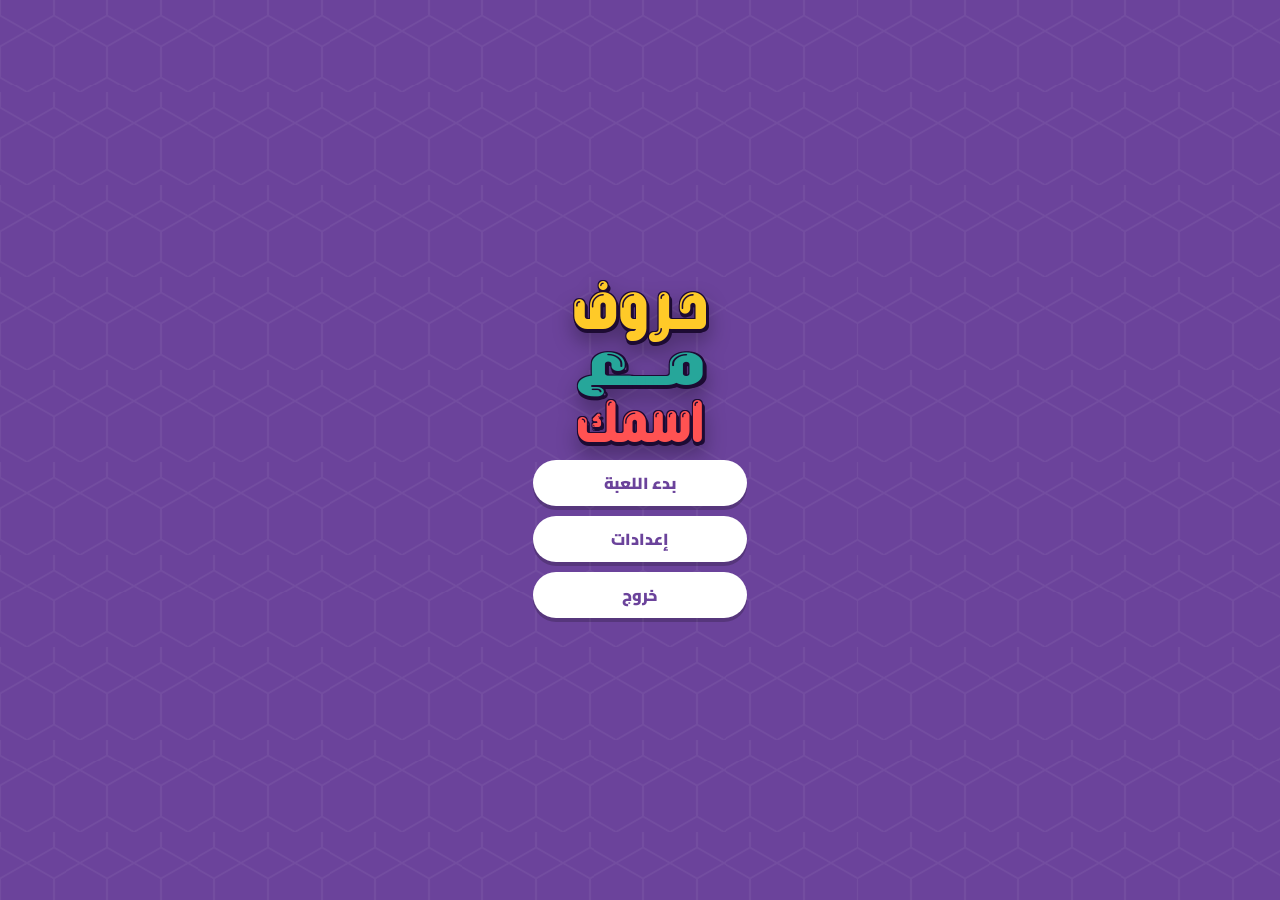
==== commit 4cf352bd: "Add files via upload" ====
--- a/index.html
+++ b/index.html
@@ -113,22 +113,11 @@
         margin: auto; 
     }
 
-    /* مقاسات اللابتوب الكبيرة */
-@media screen and (min-width: 993px) and (max-width: 1440px), screen and (min-width: 993px) and (max-height: 950px) { 
-    .board { transform: scale(1.0); } 
-}
-/* مقاسات اللابتوب المتوسطة (مثل 1366) */
-@media screen and (min-width: 993px) and (max-width: 1366px), screen and (min-width: 993px) and (max-height: 850px) { 
-    .board { transform: scale(0.9); } 
-}
-/* مقاسات اللابتوب الصغيرة */
-@media screen and (min-width: 993px) and (max-width: 1150px), screen and (min-width: 993px) and (max-height: 750px) { 
-    .board { transform: scale(0.8); } 
-}
-/* شاشات اللابتوب الصغيرة جداً بالعرض */
-@media screen and (min-width: 993px) and (max-width: 1024px), screen and (min-width: 993px) and (max-height: 650px) { 
-    .board { transform: scale(0.7); } 
-}
+    /* تطبيق تصغير بنسبة 67% تلقائياً لشاشات اللابتوب لمحاكاة المتصفح كما طلبت */
+    @media screen and (min-width: 993px) and (max-width: 1440px), screen and (min-width: 993px) and (max-height: 950px) { 
+        body { zoom: 0.67; } 
+    }
+    
     .hex-outer { position: absolute; width: 140px; height: 160px; background: var(--main-purple); clip-path: polygon(50% 0%, 100% 25%, 100% 75%, 50% 100%, 0% 75%, 0% 25%); display: flex; align-items: center; justify-content: center; cursor: pointer; transition: transform 0.2s; }
     .hex-outer:hover { transform: scale(1.08); z-index: 10; }
     
@@ -424,7 +413,7 @@
         <div class="counter-wrapper">
           <button type="button" class="counter-btn" onclick="adjustTimer('ans-time', -1)">-</button>
           <span id="ans-time-val" class="counter-value-span">3</span>
-          <button type="button" class="counter-btn" onclick="adjustTimer('ans-time', 1)">+</button>
+          <button type="button" class="counter-btn" onclick="adjustTimer('other-time', 1)">+</button>
         </div>
         
         <div class="set-label">وقت الفريق الآخر (ث):</div>
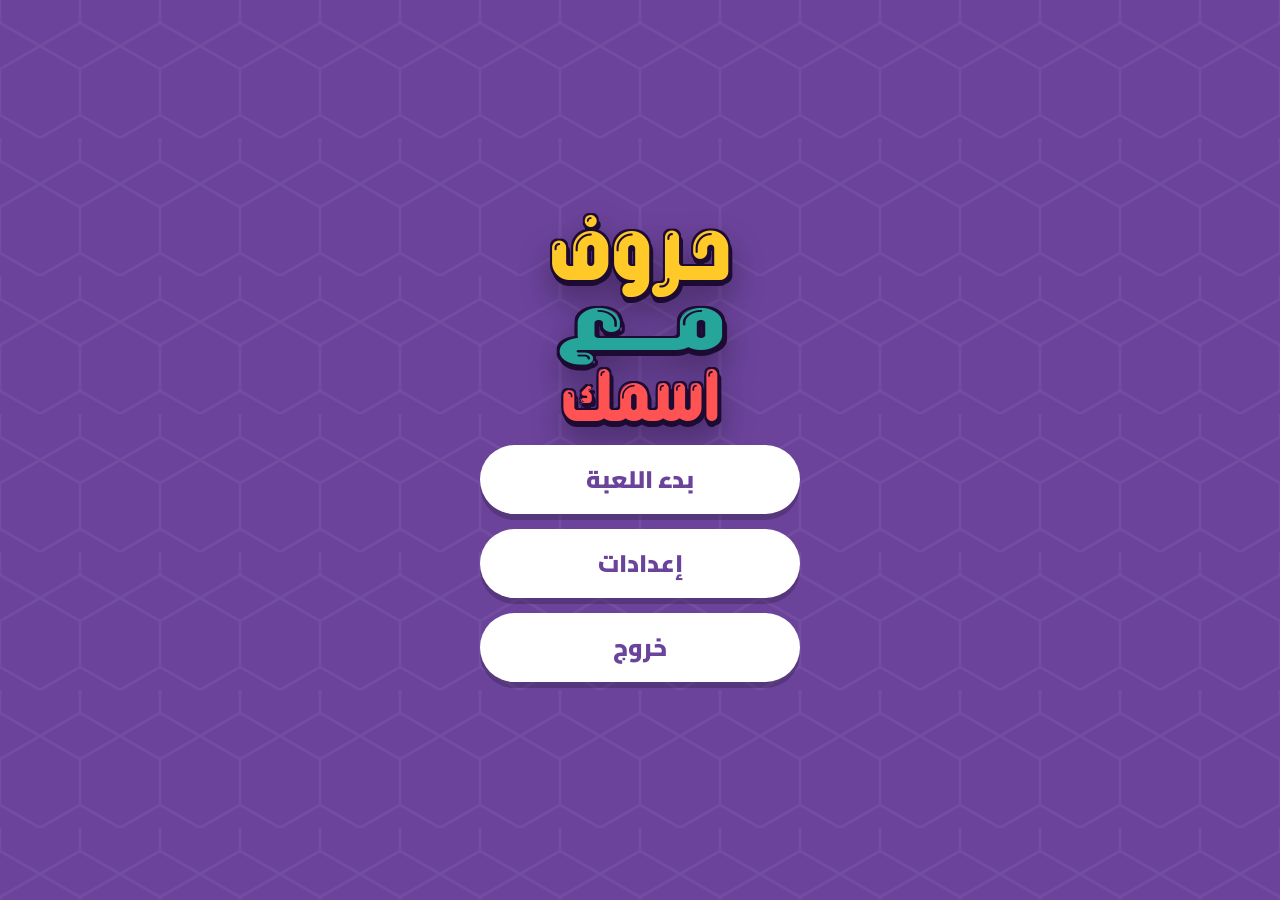
==== commit ad78d63b: "Add files via upload" ====
--- a/index.html
+++ b/index.html
@@ -35,9 +35,9 @@
     
     /* استعادة الظلال والحدود السوداء للشعار في الشاشة الرئيسية */
     .game-logo { display: flex; flex-direction: column; align-items: center; filter: drop-shadow(0 15px 15px rgba(0,0,0,0.3)); padding: 10px; position: relative; top: 20px; right: 0px; }
-    .word-huroof { font-family: 'Galaxy', sans-serif; font-size: 100px; color: #ffca28; text-shadow: 4px 4px 0 var(--dark-shadow), -2px -2px 0 var(--dark-shadow), 2px -2px 0 var(--dark-shadow), -2px 2px 0 var(--dark-shadow), 0 6px 0 var(--dark-shadow); line-height: 1; margin: 0; margin-top: 0px; margin-bottom: -10px; z-index: 3; display: inline-block; }
-    .word-m3 { font-family: 'Galaxy', sans-serif; font-size: 90px; color: #26a69a; text-shadow: 4px 4px 0 var(--dark-shadow), -2px -2px 0 var(--dark-shadow), 2px -2px 0 var(--dark-shadow), -2px 2px 0 var(--dark-shadow), 0 6px 0 var(--dark-shadow); line-height: 1; margin: 0; margin-top: 0px; margin-bottom: 0px; z-index: 2; display: inline-block; transform: scaleX(1.4); }
-    .word-name { font-family: 'Galaxy', sans-serif; font-size: 85px; color: #ff5252; text-shadow: 4px 4px 0 var(--dark-shadow), -2px -2px 0 var(--dark-shadow), 2px -2px 0 var(--dark-shadow), -2px 2px 0 var(--dark-shadow), 0 6px 0 var(--dark-shadow); line-height: 1; margin: 0; margin-top: 0px; margin-bottom: 20px; z-index: 1; display: inline-block; white-space: nowrap; }
+    .word-huroof { font-family: 'Galaxy', sans-serif; font-size: clamp(50px, 7vw, 100px); color: #ffca28; text-shadow: 4px 4px 0 var(--dark-shadow), -2px -2px 0 var(--dark-shadow), 2px -2px 0 var(--dark-shadow), -2px 2px 0 var(--dark-shadow), 0 6px 0 var(--dark-shadow); line-height: 1; margin: 0; margin-top: 0px; margin-bottom: -10px; z-index: 3; display: inline-block; }
+    .word-m3 { font-family: 'Galaxy', sans-serif; font-size: clamp(45px, 6vw, 90px); color: #26a69a; text-shadow: 4px 4px 0 var(--dark-shadow), -2px -2px 0 var(--dark-shadow), 2px -2px 0 var(--dark-shadow), -2px 2px 0 var(--dark-shadow), 0 6px 0 var(--dark-shadow); line-height: 1; margin: 0; margin-top: 0px; margin-bottom: 0px; z-index: 2; display: inline-block; transform: scaleX(1.4); }
+    .word-name { font-family: 'Galaxy', sans-serif; font-size: clamp(40px, 5.5vw, 85px); color: #ff5252; text-shadow: 4px 4px 0 var(--dark-shadow), -2px -2px 0 var(--dark-shadow), 2px -2px 0 var(--dark-shadow), -2px 2px 0 var(--dark-shadow), 0 6px 0 var(--dark-shadow); line-height: 1; margin: 0; margin-top: 0px; margin-bottom: 20px; z-index: 1; display: inline-block; white-space: nowrap; }
     
     .menu-btn-group { display: flex; flex-direction: column; gap: 15px; align-items: center; position: relative; top: -40px; right: 0px; }
     .main-btn { font-family: 'Cairo', sans-serif; font-size: 24px; font-weight: 900; padding: 12px 60px; border: none; border-radius: 50px; cursor: pointer; color: #6b439b; background-color: #ffffff; width: 320px; max-width: 90vw; white-space: nowrap; box-shadow: 0 6px 0px rgba(0,0,0,0.2); transition: all 0.3s; }
@@ -68,19 +68,19 @@
     #game-board-container { height: 100vh; width: 100vw; display: flex; position: relative; }
     .game-layout { display: flex; flex-direction: row; width: 100%; height: 100%; }
     
-    .sidebar-section { width: 32%; height: 100%; background: var(--main-purple); box-shadow: -15px 0 50px rgba(0,0,0,0.8); display: flex; flex-direction: column; justify-content: space-between; padding: 25px 18px; z-index: 20; }
-    .board-section { flex-grow: 1; width: 68%; height: 100vh; display: flex; justify-content: center; align-items: center; position: relative; background: conic-gradient(from 315deg, var(--team2-color) 25%, var(--team1-color) 0 50%, var(--team2-color) 0 75%, var(--team1-color) 0); overflow: hidden; }
+    .sidebar-section {width: clamp(260px, 32%, 400px); height: 100%; background: var(--main-purple); box-shadow: -15px 0 50px rgba(0,0,0,0.8); display: flex; flex-direction: column; justify-content: space-between; padding: 25px 18px; z-index: 20; }
+    .board-section { flex-grow: 1; width: auto; height: 100vh; display: flex; justify-content: center; align-items: center; position: relative; background: conic-gradient(from 315deg, var(--team2-color) 25%, var(--team1-color) 0 50%, var(--team2-color) 0 75%, var(--team1-color) 0); overflow: hidden; }
     
     /* استعادة الظلال للشعار في الجنب */
     .sidebar-logo { display: flex; flex-direction: column; align-items: center; filter: drop-shadow(0 8px 10px rgba(0,0,0,0.3)); transform: scale(1.2); margin-top: 15px; }
-    .sidebar-logo .word-huroof { font-family: 'Galaxy', sans-serif; font-size: 100px; line-height: 1; margin: 0; margin-top: 0px; margin-bottom: -10px; text-shadow: 4px 4px 0 var(--dark-shadow); }
-    .sidebar-logo .word-m3 { font-family: 'Galaxy', sans-serif; font-size: 90px; line-height: 1; margin: 0; margin-top: 0px; margin-bottom: 0px; text-shadow: 4px 4px 0 var(--dark-shadow); transform: scaleX(1.4); display: inline-block; }
-    .sidebar-logo .word-name { font-family: 'Galaxy', sans-serif; font-size: 85px; margin: 0; margin-top: 0px; margin-bottom: 0px; text-shadow: 4px 4px 0 var(--dark-shadow); white-space: nowrap; line-height: 1; }
+    .sidebar-logo .word-huroof { font-family: 'Galaxy', sans-serif; font-size: clamp(50px, 7vw, 100px); line-height: 1; margin: 0; margin-top: 0px; margin-bottom: -10px; text-shadow: 4px 4px 0 var(--dark-shadow); }
+    .sidebar-logo .word-m3 { font-family: 'Galaxy', sans-serif; font-size: clamp(45px, 6vw, 90px); line-height: 1; margin: 0; margin-top: 0px; margin-bottom: 0px; text-shadow: 4px 4px 0 var(--dark-shadow); transform: scaleX(1.4); display: inline-block; }
+    .sidebar-logo .word-name { font-family: 'Galaxy', sans-serif; font-size: clamp(40px, 5.5vw, 85px); margin: 0; margin-top: 0px; margin-bottom: 0px; text-shadow: 4px 4px 0 var(--dark-shadow); white-space: nowrap; line-height: 1; }
 
     .sidebar-dynamic-area { display: flex; flex-direction: column; justify-content: center; align-items: center; width: 100%; flex-grow: 1; margin-top: 15px; margin-bottom: 15px; gap: 15px; position: relative; }
 
     #round-display-container { display: flex; flex-direction: column; align-items: center; text-align: center; width: 100%; }
-    .sidebar-round-text { font-family: 'Galaxy', sans-serif; font-size: 85px; color: #ff5252; margin: 0; margin-bottom: 8px; line-height: 1.1; text-shadow: 4px 4px 0 var(--dark-shadow); }
+    .sidebar-round-text { font-family: 'Galaxy', sans-serif; font-size: clamp(40px, 5.5vw, 85px); color: #ff5252; margin: 0; margin-bottom: 8px; line-height: 1.1; text-shadow: 4px 4px 0 var(--dark-shadow); }
     .sidebar-round-num { font-family: 'Galaxy', sans-serif; font-size: 110px; color: #ffca28; margin: 0; line-height: 1.1; text-shadow: 4px 4px 0 var(--dark-shadow); }
     
     #sidebar-buzzer-display:not(.hidden) { display: flex !important; flex-direction: column; align-items: center; justify-content: center; }
@@ -90,7 +90,7 @@
 
     .buzzer-player-name { font-family: 'Cairo'; font-size: 22px; font-weight: 900; color: white; margin-bottom: 5px; word-break: break-word; }
     .buzzer-timer-label { font-family: 'Cairo'; font-size: 16px; font-weight: bold; color: #ffca28; }
-    .buzzer-timer-value { font-family: 'Lalezar'; font-size: 85px; line-height: 1; color: #76ff03; text-shadow: 0 4px 8px rgba(0,0,0,0.6); margin: 5px 0; }
+    .buzzer-timer-value { font-family: 'Lalezar'; font-size: clamp(40px, 5.5vw, 85px); line-height: 1; color: #76ff03; text-shadow: 0 4px 8px rgba(0,0,0,0.6); margin: 5px 0; }
     .timer-phase-other { color: #ff5252 !important; }
 
     .sidebar-scores { display: flex; justify-content: space-between; align-items: center; width: 100%; }
@@ -113,10 +113,6 @@
         margin: auto; 
     }
 
-    /* تطبيق تصغير بنسبة 67% تلقائياً لشاشات اللابتوب لمحاكاة المتصفح كما طلبت */
-    @media screen and (min-width: 993px) and (max-width: 1440px), screen and (min-width: 993px) and (max-height: 950px) { 
-        body { zoom: 0.67; } 
-    }
     
     .hex-outer { position: absolute; width: 140px; height: 160px; background: var(--main-purple); clip-path: polygon(50% 0%, 100% 25%, 100% 75%, 50% 100%, 0% 75%, 0% 25%); display: flex; align-items: center; justify-content: center; cursor: pointer; transition: transform 0.2s; }
     .hex-outer:hover { transform: scale(1.08); z-index: 10; }
@@ -413,7 +409,7 @@
         <div class="counter-wrapper">
           <button type="button" class="counter-btn" onclick="adjustTimer('ans-time', -1)">-</button>
           <span id="ans-time-val" class="counter-value-span">3</span>
-          <button type="button" class="counter-btn" onclick="adjustTimer('other-time', 1)">+</button>
+          <button type="button" class="counter-btn" onclick="adjustTimer('ans-time', 1)">+</button>
         </div>
         
         <div class="set-label">وقت الفريق الآخر (ث):</div>
@@ -908,7 +904,19 @@
     }
 
     socket.on('round-winner', (data) => { showCelebration(`الفائز بالجولة`, data.teamName, data.teamColor, false); });
-    socket.on('match-winner', (data) => { showCelebration(`الفائز بالمباراة 🏆`, data.teamName, data.teamColor, true); });
+     socket.on('match-winner', (data) => { showCelebration(`الفائز بالمباراة 🏆`, data.teamName, data.teamColor, true); });
+
+     // نظام التحجيم التلقائي للوحة
+    function autoScaleBoard() {
+        const boardSection = document.querySelector('.board-section');
+        const board = document.getElementById('hex-board');
+        if (boardSection && board) {
+            const scale = Math.min(boardSection.clientWidth / 750, boardSection.clientHeight / 700);
+            board.style.transform = `scale(${scale})`;
+        }
+    }
+    window.addEventListener('resize', autoScaleBoard);
+    socket.on('game-state', () => { setTimeout(autoScaleBoard, 50); });
   </script>
 </body>
 </html>
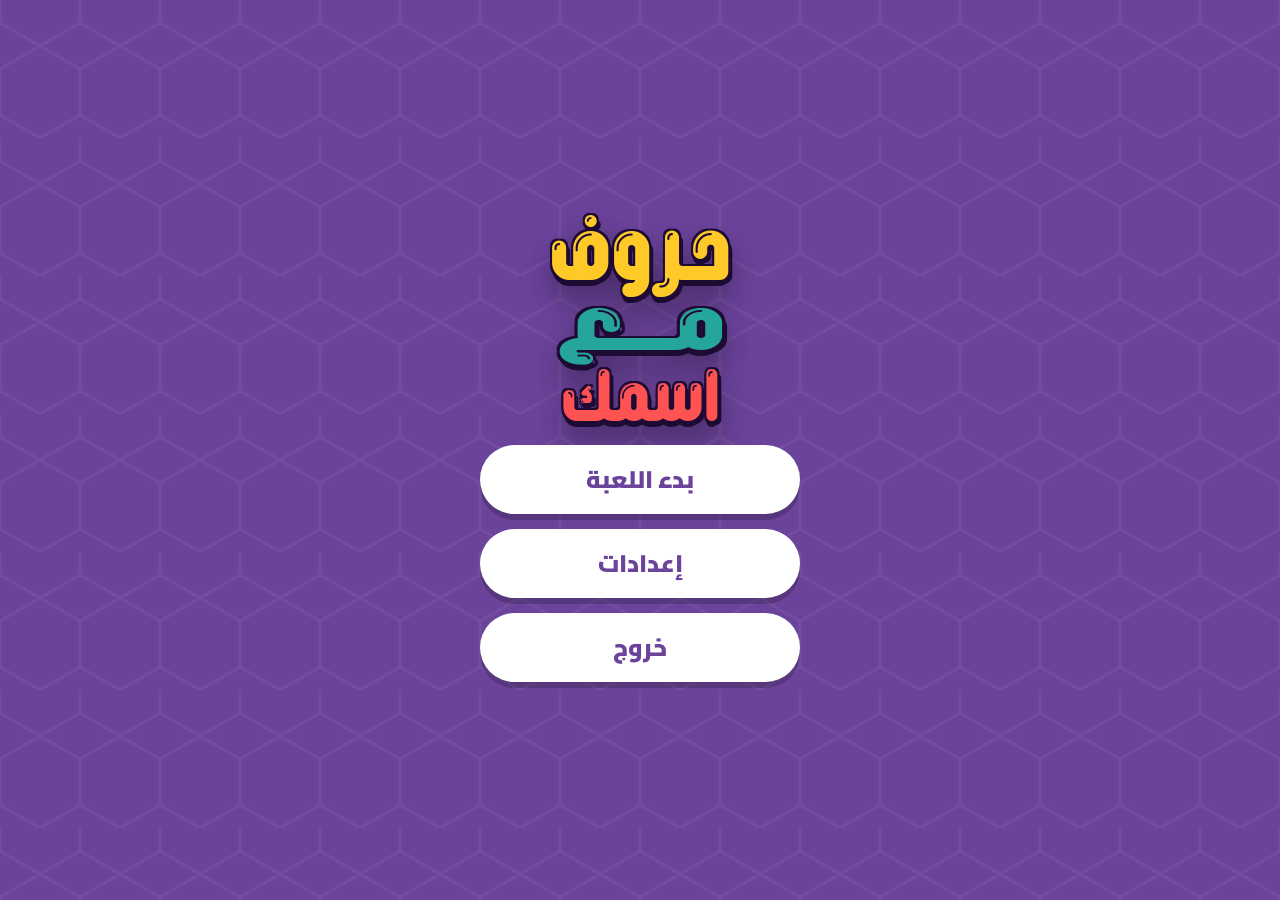
==== commit 6c379636: "Add files via upload" ====
--- a/index.html
+++ b/index.html
@@ -208,8 +208,8 @@
     }
 
     @media screen and (max-width: 992px) {
-        .word-huroof { font-size: 70px !important; line-height: 1 !important; }
-        .word-m3 { font-size: 65px !important; line-height: 1 !important; transform: none !important;}
+       .word-huroof { font-size: 70px !important; line-height: 1 !important; margin-bottom: 5px !important; }
+.word-m3 { font-size: 55px !important; line-height: 1 !important; transform: none !important; margin-bottom: 5px !important;}
         .word-name { font-size: 60px !important; margin-top: 0px !important; margin-bottom: 15px !important; transform: none !important; }
         
         .main-btn { font-size: 18px; padding: 10px 20px; width: 85vw; max-width: 280px; }
@@ -265,15 +265,7 @@
         .sidebar-section { width: 35% !important; padding: 8px 6px !important; justify-content: flex-start !important; gap: 4px !important; }
         .board-section { width: 65% !important; }
         
-        .board { 
-            transform: scale(0.50) !important; 
-            position: relative !important; 
-            display: block !important;
-            margin: auto !important;
-            left: -40px !important; 
-            top: -125px !important; 
-            transition: all 0.3s ease !important; 
-        }
+      
         
         .sidebar-logo .word-huroof { font-size: 55px !important; line-height: 0.9 !important; transform: none !important;}
         .sidebar-logo .word-m3 { font-size: 55px !important; line-height: 0.7 !important; margin-top: -5px !important; transform: none !important;}
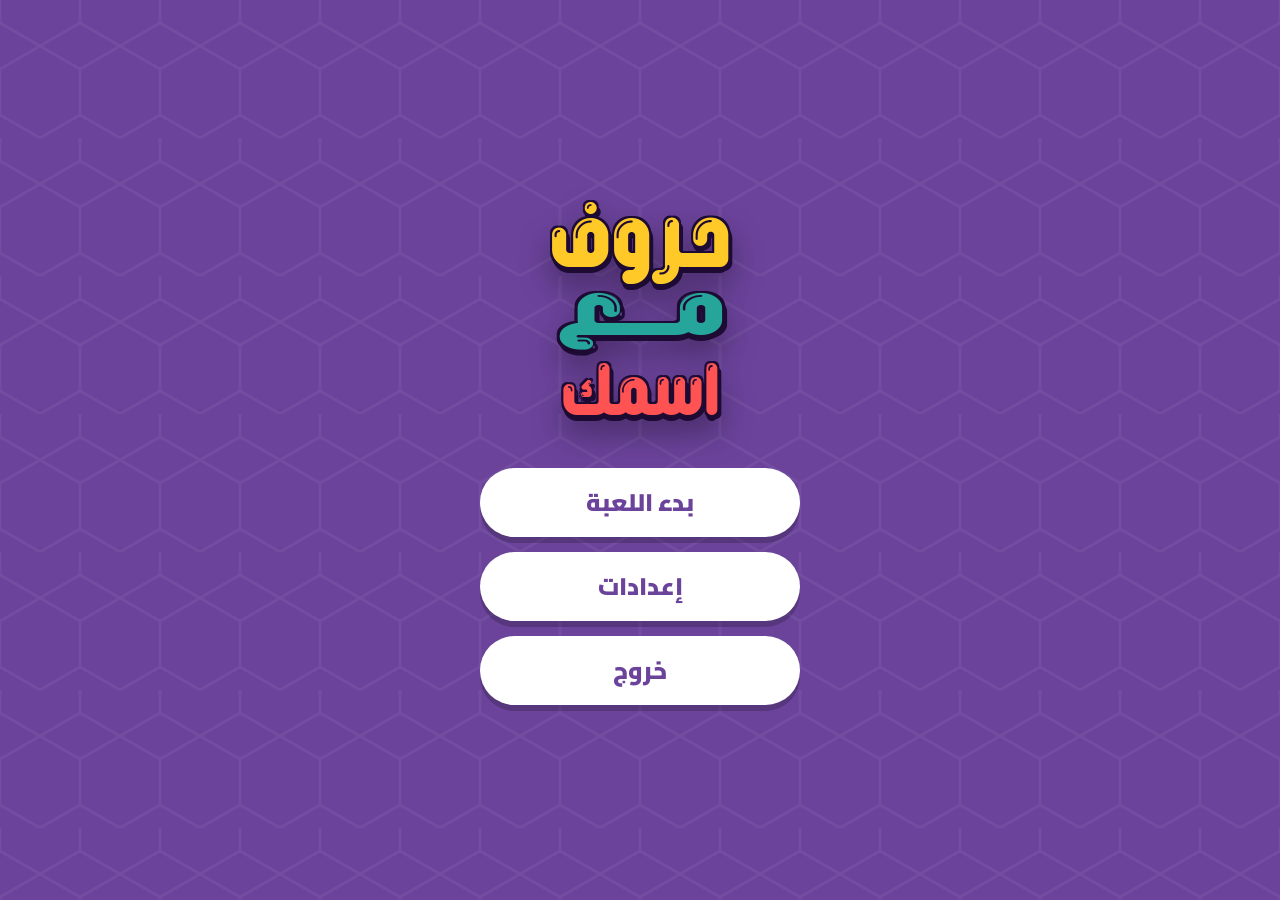
==== commit 813c2f4e: "Add files via upload" ====
--- a/index.html
+++ b/index.html
@@ -7,155 +7,246 @@
   <script src="/socket.io/socket.io.js"></script>
   <style>
     @import url('https://fonts.googleapis.com/css2?family=Cairo:wght@700;900&family=Lalezar&display=swap');
-    
+
+    /* ===== إعدادات الخطوط ===== */
     @font-face {
-        font-family: 'Galaxy';
-        src: url('ArbFONTS-AA-GALAXY.otf'); 
-    }
-
+      font-family: 'Galaxy';
+      src: url('ArbFONTS-AA-GALAXY.otf') format('opentype');
+      font-display: swap; /* لتفادي اختفاء النصوص إذا تأخر تحميل الخط */
+    }
+
+    /* ===== المتغيرات العامة ===== */
     * { box-sizing: border-box; margin: 0; padding: 0; }
-    :root { --team1-color: #12b49c; --team2-color: #f37021; --main-purple: #392265; --dark-shadow: #1d0b33; }
-    body { font-family: 'Cairo', sans-serif; background-color: #2b164d; color: white; height: 100vh; overflow-x: hidden; position: relative; }
-    
-    /* --- قائمة الخيارات --- */
-    .floating-options-wrapper { position: absolute; top: 15px; right: 15px; z-index: 50; }
-    .options-btn { background-color: white; color: var(--main-purple); font-family: 'Lalezar', sans-serif; font-size: 18px; padding: 6px 20px; border-radius: 30px; border: none; cursor: pointer; box-shadow: 0 4px 10px rgba(0,0,0,0.3); transition: all 0.2s; }
+    :root {
+      --team1-color: #12b49c;
+      --team2-color: #f37021;
+      --main-purple: #392265;
+      --dark-shadow: #1d0b33;
+      --font-display: 'Galaxy', 'Lalezar', 'Cairo', sans-serif; /* خط العناوين والأرقام */
+      --font-body: 'Cairo', 'Segoe UI', Tahoma, sans-serif;     /* خط النصوص العادية */
+    }
+    body {
+      font-family: var(--font-body);
+      background-color: #2b164d;
+      color: white;
+      min-height: 100vh;
+      overflow-x: hidden;
+      position: relative;
+    }
+
+    /* ===== قائمة الخيارات العائمة ===== */
+    .floating-options-wrapper { position: fixed; top: 15px; right: 15px; z-index: 50; }
+    .options-btn {
+      background-color: white; color: var(--main-purple);
+      font-family: var(--font-display); font-size: 18px;
+      padding: 6px 20px; border-radius: 30px; border: none;
+      cursor: pointer; box-shadow: 0 4px 10px rgba(0,0,0,0.3);
+      transition: all 0.2s;
+    }
     .options-btn:hover { transform: scale(1.05); background-color: #ffca28; }
-    .options-menu { position: absolute; top: 45px; right: 0; background-color: white; border-radius: 15px; width: 220px; padding: 12px; box-shadow: 0 10px 25px rgba(0,0,0,0.5); display: flex; flex-direction: column; gap: 8px; transform-origin: top right; transition: all 0.3s cubic-bezier(0.175, 0.885, 0.32, 1.275); }
+    .options-menu {
+      position: fixed; top: 55px; right: 15px;
+      background-color: white; border-radius: 15px; width: 220px;
+      padding: 12px; box-shadow: 0 10px 25px rgba(0,0,0,0.5);
+      display: flex; flex-direction: column; gap: 8px;
+      transform-origin: top right; transition: all 0.3s ease;
+      z-index: 60;
+    }
     .options-menu.hidden { transform: scale(0); opacity: 0; pointer-events: none; }
     .menu-row { display: flex; gap: 8px; }
-    .menu-item-btn { flex: 1; background-color: #f0f0f0; border: 1px solid #ddd; border-radius: 10px; padding: 8px 6px; font-family: 'Cairo'; font-weight: 900; font-size: 14px; color: var(--main-purple); cursor: pointer; transition: 0.2s; display: flex; justify-content: center; align-items: center; gap: 6px; }
+    .menu-item-btn {
+      flex: 1; background-color: #f0f0f0; border: 1px solid #ddd;
+      border-radius: 10px; padding: 8px 6px;
+      font-family: 'Cairo', sans-serif; font-weight: 900; font-size: 14px;
+      color: var(--main-purple); cursor: pointer; transition: 0.2s;
+      display: flex; justify-content: center; align-items: center; gap: 6px;
+    }
     .menu-item-btn:hover { background-color: #e0e0e0; transform: translateY(-2px); }
     .menu-item-btn.active-purple { background-color: #8b5cf6; color: white; border-color: #8b5cf6; }
     .menu-item-btn.gradient-btn { background: linear-gradient(45deg, #ffca28, #ffb300); color: #392265; border: none; }
-    .menu-label { text-align: center; color: var(--main-purple); font-family: 'Cairo'; font-weight: 900; font-size: 13px; margin-bottom: -4px;}
-
-    .main-menu-overlay { position: fixed; top: 0; left: 0; width: 100%; height: 100%; display: flex; justify-content: center; align-items: center; z-index: 100; background-color: #6b439b; background-image: url("data:image/svg+xml,%3Csvg width='60' height='103.923' viewBox='0 0 60 103.923' xmlns='http://www.w3.org/2000/svg'%3E%3Cpath d='M30 103.923L0 86.603V51.962L30 34.641l30 17.321v34.641L30 103.923zM30 34.641L0 17.321V-17.321L30-34.641l30 17.321V17.321L30 34.641z' stroke='rgba(255,255,255,0.05)' stroke-width='2' fill='none'/%3E%3C/svg%3E"); background-size: 80px 138px; }
+    .menu-label { text-align: center; color: var(--main-purple); font-family: 'Cairo'; font-weight: 900; font-size: 13px; }
+
+    /* ===== الشاشة الرئيسية ===== */
+    .main-menu-overlay {
+      position: fixed; top: 0; left: 0; width: 100%; height: 100%;
+      display: flex; justify-content: center; align-items: center;
+      z-index: 100; background-color: #6b439b;
+      background-image: url("data:image/svg+xml,%3Csvg width='60' height='103.923' viewBox='0 0 60 103.923' xmlns='http://www.w3.org/2000/svg'%3E%3Cpath d='M30 103.923L0 86.603V51.962L30 34.641l30 17.321v34.641L30 103.923zM30 34.641L0 17.321V-17.321L30-34.641l30 17.321V17.321L30 34.641z' stroke='rgba(255,255,255,0.05)' stroke-width='2' fill='none'/%3E%3C/svg%3E");
+      background-size: 80px 138px;
+    }
     .menu-content { display: flex; flex-direction: column; align-items: center; gap: 40px; }
-    
-    /* استعادة الظلال والحدود السوداء للشعار في الشاشة الرئيسية */
-    .game-logo { display: flex; flex-direction: column; align-items: center; filter: drop-shadow(0 15px 15px rgba(0,0,0,0.3)); padding: 10px; position: relative; top: 20px; right: 0px; }
-    .word-huroof { font-family: 'Galaxy', sans-serif; font-size: clamp(50px, 7vw, 100px); color: #ffca28; text-shadow: 4px 4px 0 var(--dark-shadow), -2px -2px 0 var(--dark-shadow), 2px -2px 0 var(--dark-shadow), -2px 2px 0 var(--dark-shadow), 0 6px 0 var(--dark-shadow); line-height: 1; margin: 0; margin-top: 0px; margin-bottom: -10px; z-index: 3; display: inline-block; }
-    .word-m3 { font-family: 'Galaxy', sans-serif; font-size: clamp(45px, 6vw, 90px); color: #26a69a; text-shadow: 4px 4px 0 var(--dark-shadow), -2px -2px 0 var(--dark-shadow), 2px -2px 0 var(--dark-shadow), -2px 2px 0 var(--dark-shadow), 0 6px 0 var(--dark-shadow); line-height: 1; margin: 0; margin-top: 0px; margin-bottom: 0px; z-index: 2; display: inline-block; transform: scaleX(1.4); }
-    .word-name { font-family: 'Galaxy', sans-serif; font-size: clamp(40px, 5.5vw, 85px); color: #ff5252; text-shadow: 4px 4px 0 var(--dark-shadow), -2px -2px 0 var(--dark-shadow), 2px -2px 0 var(--dark-shadow), -2px 2px 0 var(--dark-shadow), 0 6px 0 var(--dark-shadow); line-height: 1; margin: 0; margin-top: 0px; margin-bottom: 20px; z-index: 1; display: inline-block; white-space: nowrap; }
-    
-    .menu-btn-group { display: flex; flex-direction: column; gap: 15px; align-items: center; position: relative; top: -40px; right: 0px; }
-    .main-btn { font-family: 'Cairo', sans-serif; font-size: 24px; font-weight: 900; padding: 12px 60px; border: none; border-radius: 50px; cursor: pointer; color: #6b439b; background-color: #ffffff; width: 320px; max-width: 90vw; white-space: nowrap; box-shadow: 0 6px 0px rgba(0,0,0,0.2); transition: all 0.3s; }
+    .game-logo { display: flex; flex-direction: column; align-items: center; filter: drop-shadow(0 15px 15px rgba(0,0,0,0.3)); }
+    .word-huroof {
+      font-family: var(--font-display); font-size: clamp(50px, 7vw, 100px);
+      color: #ffca28; text-shadow: 4px 4px 0 var(--dark-shadow), -2px -2px 0 var(--dark-shadow), 2px -2px 0 var(--dark-shadow), -2px 2px 0 var(--dark-shadow), 0 6px 0 var(--dark-shadow);
+      line-height: 1; margin: 0; z-index: 3;
+    }
+    .word-m3 {
+      font-family: var(--font-display); font-size: clamp(45px, 6vw, 90px);
+      color: #26a69a; text-shadow: 4px 4px 0 var(--dark-shadow), -2px -2px 0 var(--dark-shadow), 2px -2px 0 var(--dark-shadow), -2px 2px 0 var(--dark-shadow), 0 6px 0 var(--dark-shadow);
+      line-height: 0.7; margin: 0; z-index: 2; transform: scaleX(1.4);
+    }
+    .word-name {
+      font-family: var(--font-display); font-size: clamp(40px, 5.5vw, 85px);
+      color: #ff5252; text-shadow: 4px 4px 0 var(--dark-shadow), -2px -2px 0 var(--dark-shadow), 2px -2px 0 var(--dark-shadow), -2px 2px 0 var(--dark-shadow), 0 6px 0 var(--dark-shadow);
+      line-height: 1; margin: 20px 0 0; z-index: 1; white-space: nowrap;
+    }
+    .menu-btn-group { display: flex; flex-direction: column; gap: 15px; align-items: center; }
+    .main-btn {
+      font-family: 'Cairo', sans-serif; font-size: 24px; font-weight: 900;
+      padding: 12px 60px; border: none; border-radius: 50px; cursor: pointer;
+      color: #6b439b; background-color: #ffffff; width: 320px; max-width: 90vw;
+      white-space: nowrap; box-shadow: 0 6px 0px rgba(0,0,0,0.2); transition: all 0.3s;
+    }
     .main-btn:hover { transform: translateY(-5px) scale(1.05); box-shadow: 0 12px 20px rgba(0,0,0,0.3); background-color: #ffca28; color: #392265; }
 
-    .settings-overlay { position: fixed; top: 0; left: 0; width: 100%; height: 100%; background-color: #6b439b; background-image: url("data:image/svg+xml,%3Csvg width='60' height='103.923' viewBox='0 0 60 103.923' xmlns='http://www.w3.org/2000/svg'%3E%3Cpath d='M30 103.923L0 86.603V51.962L30 34.641l30 17.321v34.641L30 103.923zM30 34.641L0 17.321V-17.321L30-34.641l30 17.321V17.321L30 34.641z' stroke='rgba(255,255,255,0.05)' stroke-width='2' fill='none'/%3E%3C/svg%3E"); background-size: 80px 138px; z-index: 100; overflow-y: auto; display: flex; flex-direction: column; align-items: center; padding: 30px 0; }
+    /* ===== شاشة الإعدادات ===== */
+    .settings-overlay {
+      position: fixed; top: 0; left: 0; width: 100%; height: 100%;
+      background-color: #6b439b; background-image: url("data:image/svg+xml,%3Csvg width='60' height='103.923' viewBox='0 0 60 103.923' xmlns='http://www.w3.org/2000/svg'%3E%3Cpath d='M30 103.923L0 86.603V51.962L30 34.641l30 17.321v34.641L30 103.923zM30 34.641L0 17.321V-17.321L30-34.641l30 17.321V17.321L30 34.641z' stroke='rgba(255,255,255,0.05)' stroke-width='2' fill='none'/%3E%3C/svg%3E");
+      background-size: 80px 138px; z-index: 100; overflow-y: auto;
+      display: flex; flex-direction: column; align-items: center; padding: 30px 15px;
+    }
     .settings-form-wrapper { width: 850px; max-width: 95%; margin-top: 10px; }
     .settings-grid { display: grid; grid-template-columns: 200px 1fr; gap: 18px 20px; align-items: center; }
     .set-label { font-size: 22px; font-weight: 900; color: white; text-shadow: 3px 3px 0 var(--dark-shadow); }
-    .pill-input { width: 100%; background: transparent; border: 2px solid white; border-radius: 50px; color: white; padding: 10px 20px; font-size: 20px; font-weight: bold; font-family: 'Cairo'; text-align: center; outline: none; transition: 0.2s; }
+    .pill-input {
+      width: 100%; background: transparent; border: 2px solid white; border-radius: 50px;
+      color: white; padding: 10px 20px; font-size: 20px; font-weight: bold; font-family: 'Cairo';
+      text-align: center; outline: none; transition: 0.2s;
+    }
     .pill-group { display: flex; border: 2px solid white; border-radius: 50px; overflow: hidden; }
-    .pill-btn { flex: 1; background: transparent; color: white; border: none; padding: 10px 0; font-size: 20px; font-weight: bold; font-family: 'Cairo'; cursor: pointer; transition: 0.2s; border-left: 1px solid rgba(255,255,255,0.3); }
+    .pill-btn {
+      flex: 1; background: transparent; color: white; border: none; padding: 10px 0;
+      font-size: 20px; font-weight: bold; font-family: 'Cairo'; cursor: pointer;
+      transition: 0.2s; border-left: 1px solid rgba(255,255,255,0.3);
+    }
     .pill-btn:last-child { border-left: none; }
     .pill-btn.active { background: white; color: #6b439b; }
-    
     .counter-wrapper { display: flex; justify-content: center; align-items: center; gap: 15px; background: rgba(255,255,255,0.1); padding: 5px; border-radius: 50px; border: 2px solid white; }
     .counter-btn { background: white; color: #392265; width: 40px; height: 40px; border-radius: 50%; font-size: 26px; font-weight: 900; cursor: pointer; display: flex; justify-content: center; align-items: center; border: none; transition: 0.2s; }
     .counter-btn:hover { background: #ffca28; }
     .counter-value-span { font-size: 24px; font-weight: 900; color: white; min-width: 40px; text-align: center; }
-
     .color-themes-container { display: flex; flex-wrap: wrap; gap: 15px; justify-content: center; }
     .color-theme-pair { display: flex; align-items: center; padding: 6px; border-radius: 20px; border: 2px solid transparent; cursor: pointer; transition: 0.3s; }
     .color-theme-pair.selected { border-color: white; transform: scale(1.1); background: rgba(255,255,255,0.15); }
     .hex-color { width: 32px; height: 38px; clip-path: polygon(50% 0%, 100% 25%, 100% 75%, 50% 100%, 0% 75%, 0% 25%); box-shadow: inset 0 0 5px rgba(0,0,0,0.5); }
-    .hex-color:nth-child(2) { margin-right: -12px; z-index: 1; } .hex-color:nth-child(1) { z-index: 2; }
-    .save-settings-btn { background: white; color: #6b439b; font-family: 'Cairo'; font-size: 24px; font-weight: 900; border: none; border-radius: 50px; padding: 12px 50px; margin-top: 40px; margin-bottom: 20px; cursor: pointer; display: flex; align-items: center; gap: 10px; box-shadow: 0 5px 15px rgba(0,0,0,0.3); transition: all 0.2s; }
-
+    .hex-color:nth-child(2) { margin-right: -12px; z-index: 1; }
+    .hex-color:nth-child(1) { z-index: 2; }
+    .save-settings-btn {
+      background: white; color: #6b439b; font-family: 'Cairo'; font-size: 24px; font-weight: 900;
+      border: none; border-radius: 50px; padding: 12px 50px; margin-top: 40px; margin-bottom: 20px;
+      cursor: pointer; display: flex; align-items: center; gap: 10px; box-shadow: 0 5px 15px rgba(0,0,0,0.3);
+      transition: all 0.2s;
+    }
+
+    /* ===== شاشة اللعب ===== */
     #game-board-container { height: 100vh; width: 100vw; display: flex; position: relative; }
     .game-layout { display: flex; flex-direction: row; width: 100%; height: 100%; }
-    
-    .sidebar-section {width: clamp(260px, 32%, 400px); height: 100%; background: var(--main-purple); box-shadow: -15px 0 50px rgba(0,0,0,0.8); display: flex; flex-direction: column; justify-content: space-between; padding: 25px 18px; z-index: 20; }
-    .board-section { flex-grow: 1; width: auto; height: 100vh; display: flex; justify-content: center; align-items: center; position: relative; background: conic-gradient(from 315deg, var(--team2-color) 25%, var(--team1-color) 0 50%, var(--team2-color) 0 75%, var(--team1-color) 0); overflow: hidden; }
-    
-    /* استعادة الظلال للشعار في الجنب */
-    .sidebar-logo { display: flex; flex-direction: column; align-items: center; filter: drop-shadow(0 8px 10px rgba(0,0,0,0.3)); transform: scale(1.2); margin-top: 15px; }
-    .sidebar-logo .word-huroof { font-family: 'Galaxy', sans-serif; font-size: clamp(50px, 7vw, 100px); line-height: 1; margin: 0; margin-top: 0px; margin-bottom: -10px; text-shadow: 4px 4px 0 var(--dark-shadow); }
-    .sidebar-logo .word-m3 { font-family: 'Galaxy', sans-serif; font-size: clamp(45px, 6vw, 90px); line-height: 1; margin: 0; margin-top: 0px; margin-bottom: 0px; text-shadow: 4px 4px 0 var(--dark-shadow); transform: scaleX(1.4); display: inline-block; }
-    .sidebar-logo .word-name { font-family: 'Galaxy', sans-serif; font-size: clamp(40px, 5.5vw, 85px); margin: 0; margin-top: 0px; margin-bottom: 0px; text-shadow: 4px 4px 0 var(--dark-shadow); white-space: nowrap; line-height: 1; }
-
-    .sidebar-dynamic-area { display: flex; flex-direction: column; justify-content: center; align-items: center; width: 100%; flex-grow: 1; margin-top: 15px; margin-bottom: 15px; gap: 15px; position: relative; }
-
+    .sidebar-section {
+      width: clamp(260px, 32%, 400px); height: 100%;
+      background: var(--main-purple); box-shadow: -15px 0 50px rgba(0,0,0,0.8);
+      display: flex; flex-direction: column; justify-content: space-between;
+      padding: 25px 18px; z-index: 20;
+    }
+    .board-section {
+      flex-grow: 1; width: auto; height: 100vh;
+      display: flex; justify-content: center; align-items: center;
+      position: relative; overflow: hidden;
+      background: conic-gradient(from 315deg, var(--team2-color) 25%, var(--team1-color) 0 50%, var(--team2-color) 0 75%, var(--team1-color) 0);
+    }
+    .sidebar-logo { display: flex; flex-direction: column; align-items: center; filter: drop-shadow(0 8px 10px rgba(0,0,0,0.3)); }
+    .sidebar-logo .word-huroof { font-size: clamp(50px, 7vw, 100px); line-height: 1; margin-bottom: -10px; }
+    .sidebar-logo .word-m3 { font-size: clamp(45px, 6vw, 90px); line-height: 0.7; transform: scaleX(1.4); }
+    .sidebar-logo .word-name { font-size: clamp(40px, 5.5vw, 85px); line-height: 1; white-space: nowrap; }
+    .sidebar-dynamic-area { display: flex; flex-direction: column; justify-content: center; align-items: center; width: 100%; flex-grow: 1; margin: 15px 0; gap: 15px; }
     #round-display-container { display: flex; flex-direction: column; align-items: center; text-align: center; width: 100%; }
-    .sidebar-round-text { font-family: 'Galaxy', sans-serif; font-size: clamp(40px, 5.5vw, 85px); color: #ff5252; margin: 0; margin-bottom: 8px; line-height: 1.1; text-shadow: 4px 4px 0 var(--dark-shadow); }
-    .sidebar-round-num { font-family: 'Galaxy', sans-serif; font-size: 110px; color: #ffca28; margin: 0; line-height: 1.1; text-shadow: 4px 4px 0 var(--dark-shadow); }
-    
-    #sidebar-buzzer-display:not(.hidden) { display: flex !important; flex-direction: column; align-items: center; justify-content: center; }
-    #sidebar-buzzer-display { background: rgba(71, 43, 117, 0.9); border: 2px solid rgba(255, 255, 255, 0.15); border-radius: 15px; padding: 15px 10px; text-align: center; width: 95%; margin: 0 auto; animation: fadeIn 0.3s ease; box-shadow: 0 8px 20px rgba(0,0,0,0.5); }
-    
-    #round-display-container.hide-on-mobile { transform: scale(0.85); margin-bottom: -15px; transition: all 0.3s ease; }
-
+    .sidebar-round-text { font-family: var(--font-display); font-size: clamp(40px, 5.5vw, 85px); color: #ff5252; margin-bottom: 8px; line-height: 1.1; text-shadow: 4px 4px 0 var(--dark-shadow); }
+    .sidebar-round-num { font-family: var(--font-display); font-size: 110px; color: #ffca28; line-height: 1.1; text-shadow: 4px 4px 0 var(--dark-shadow); }
+    #sidebar-buzzer-display {
+      background: rgba(71, 43, 117, 0.9); border: 2px solid rgba(255, 255, 255, 0.15);
+      border-radius: 15px; padding: 15px 10px; text-align: center; width: 95%;
+      margin: 0 auto; animation: fadeIn 0.3s ease; box-shadow: 0 8px 20px rgba(0,0,0,0.5);
+      display: none; flex-direction: column; align-items: center; justify-content: center;
+    }
+    #sidebar-buzzer-display:not(.hidden) { display: flex !important; }
     .buzzer-player-name { font-family: 'Cairo'; font-size: 22px; font-weight: 900; color: white; margin-bottom: 5px; word-break: break-word; }
+    .buzzer-timer-value { font-family: var(--font-display); font-size: clamp(40px, 5.5vw, 85px); line-height: 1; color: #76ff03; text-shadow: 0 4px 8px rgba(0,0,0,0.6); margin: 5px 0; }
     .buzzer-timer-label { font-family: 'Cairo'; font-size: 16px; font-weight: bold; color: #ffca28; }
-    .buzzer-timer-value { font-family: 'Lalezar'; font-size: clamp(40px, 5.5vw, 85px); line-height: 1; color: #76ff03; text-shadow: 0 4px 8px rgba(0,0,0,0.6); margin: 5px 0; }
     .timer-phase-other { color: #ff5252 !important; }
-
-    .sidebar-scores { display: flex; justify-content: space-between; align-items: center; width: 100%; }
+    .sidebar-scores { display: flex; justify-content: space-between; align-items: center; width: 100%; margin-top: auto; }
     .team-score-col { display: flex; flex-direction: column; align-items: center; gap: 8px; width: 48%; }
-    .team-name-text { font-family: 'Galaxy', sans-serif; font-size: 28px; line-height: 1; text-align: center; text-shadow: 0 2px 4px rgba(0,0,0,0.5); }
-    #team1-name-display { color: var(--team1-color); text-shadow: 2px 2px 0px rgba(0,0,0,0.5); } 
+    .team-name-text { font-family: var(--font-display); font-size: 28px; line-height: 1; text-align: center; text-shadow: 0 2px 4px rgba(0,0,0,0.5); }
+    #team1-name-display { color: var(--team1-color); text-shadow: 2px 2px 0px rgba(0,0,0,0.5); }
     #team2-name-display { color: var(--team2-color); text-shadow: 2px 2px 0px rgba(0,0,0,0.5); }
     .score-box { width: 100%; height: 80px; border-radius: 15px; display: flex; justify-content: center; align-items: center; box-shadow: 0 4px 10px rgba(0,0,0,0.3); }
-    #score1-box { background-color: var(--team1-color); } #score2-box { background-color: var(--team2-color); }
-    .score-number { font-family: 'Lalezar', sans-serif; font-size: 60px; font-weight: 900; color: white; line-height: 1; margin-top: 8px;}
-
-    .board { 
-        position: relative; 
-        z-index: 5; 
-        width: 700px; 
-        height: 640px; 
-        transform: scale(1.4);
-        filter: drop-shadow(0 20px 40px rgba(0,0,0,0.8)); 
-        transform-origin: center center; 
-        margin: auto; 
-    }
-
-    
-    .hex-outer { position: absolute; width: 140px; height: 160px; background: var(--main-purple); clip-path: polygon(50% 0%, 100% 25%, 100% 75%, 50% 100%, 0% 75%, 0% 25%); display: flex; align-items: center; justify-content: center; cursor: pointer; transition: transform 0.2s; }
+    #score1-box { background-color: var(--team1-color); }
+    #score2-box { background-color: var(--team2-color); }
+    .score-number { font-family: var(--font-display); font-size: 60px; font-weight: 900; color: white; line-height: 1; margin-top: 8px; }
+
+    .board {
+      position: relative; z-index: 5; width: 700px; height: 640px;
+      transform: scale(1); filter: drop-shadow(0 20px 40px rgba(0,0,0,0.8));
+      transform-origin: center center; margin: auto;
+      transition: transform 0.3s ease; /* للنعومة عند تغيير الحجم */
+    }
+    .hex-outer {
+      position: absolute; width: 140px; height: 160px; background: var(--main-purple);
+      clip-path: polygon(50% 0%, 100% 25%, 100% 75%, 50% 100%, 0% 75%, 0% 25%);
+      display: flex; align-items: center; justify-content: center; cursor: pointer;
+      transition: transform 0.2s;
+    }
     .hex-outer:hover { transform: scale(1.08); z-index: 10; }
-    
-    .hex-inner { 
-        width: 100%; height: 100%; background: #ffffff; 
-        clip-path: polygon(50% 0%, 100% 25%, 100% 75%, 50% 100%, 0% 75%, 0% 25%); 
-        display: flex; align-items: center; justify-content: center; 
-        transform: scale(0.88); 
-        font-family: 'Galaxy', sans-serif; 
-        font-size: 56px; 
-        color: var(--main-purple); 
-        transition: background-color 0.2s, color 0.2s; 
-        padding-top: 4px;
-        text-shadow: 2px 2px 0px rgba(0,0,0,0.15); /* ظل نظيف للخلية */
-    }
-
+    .hex-inner {
+      width: 100%; height: 100%; background: #ffffff;
+      clip-path: polygon(50% 0%, 100% 25%, 100% 75%, 50% 100%, 0% 75%, 0% 25%);
+      display: flex; align-items: center; justify-content: center;
+      transform: scale(0.88); font-family: var(--font-display); font-size: 56px;
+      color: var(--main-purple); transition: background-color 0.2s, color 0.2s;
+      padding-top: 4px; text-shadow: 2px 2px 0px rgba(0,0,0,0.15);
+    }
     .hex-outer:hover .hex-inner:not(.answered):not(.highlighted) { background: #e0e0e0; }
     .hex-inner.answered { color: transparent !important; text-shadow: none !important; }
     .hex-inner.highlighted { background: #ffeb3b !important; color: var(--main-purple) !important; transform: scale(0.92); box-shadow: inset 0 0 20px rgba(0,0,0,0.2); }
-
-    .hex-outer:nth-child(1) { top: 0px; left: 0px; } .hex-outer:nth-child(2) { top: 0px; left: 140px; } .hex-outer:nth-child(3) { top: 0px; left: 280px; } .hex-outer:nth-child(4) { top: 0px; left: 420px; } .hex-outer:nth-child(5) { top: 0px; left: 560px; }
-    .hex-outer:nth-child(6) { top: 120px; left: 70px; } .hex-outer:nth-child(7) { top: 120px; left: 210px; } .hex-outer:nth-child(8) { top: 120px; left: 350px; } .hex-outer:nth-child(9) { top: 120px; left: 490px; } .hex-outer:nth-child(10) { top: 120px; left: 630px; }
-    .hex-outer:nth-child(11) { top: 240px; left: 0px; } .hex-outer:nth-child(12) { top: 240px; left: 140px; } .hex-outer:nth-child(13) { top: 240px; left: 280px; } .hex-outer:nth-child(14) { top: 240px; left: 420px; } .hex-outer:nth-child(15) { top: 240px; left: 560px; }
-    .hex-outer:nth-child(16) { top: 360px; left: 70px; } .hex-outer:nth-child(17) { top: 360px; left: 210px; } .hex-outer:nth-child(18) { top: 360px; left: 350px; } .hex-outer:nth-child(19) { top: 360px; left: 490px; } .hex-outer:nth-child(20) { top: 360px; left: 630px; }
-    .hex-outer:nth-child(21) { top: 480px; left: 0px; } .hex-outer:nth-child(22) { top: 480px; left: 140px; } .hex-outer:nth-child(23) { top: 480px; left: 280px; } .hex-outer:nth-child(24) { top: 480px; left: 420px; } .hex-outer:nth-child(25) { top: 480px; left: 560px; }
-
+    .hex-outer:nth-child(1) { top: 0px; left: 0px; }
+    .hex-outer:nth-child(2) { top: 0px; left: 140px; }
+    .hex-outer:nth-child(3) { top: 0px; left: 280px; }
+    .hex-outer:nth-child(4) { top: 0px; left: 420px; }
+    .hex-outer:nth-child(5) { top: 0px; left: 560px; }
+    .hex-outer:nth-child(6) { top: 120px; left: 70px; }
+    .hex-outer:nth-child(7) { top: 120px; left: 210px; }
+    .hex-outer:nth-child(8) { top: 120px; left: 350px; }
+    .hex-outer:nth-child(9) { top: 120px; left: 490px; }
+    .hex-outer:nth-child(10) { top: 120px; left: 630px; }
+    .hex-outer:nth-child(11) { top: 240px; left: 0px; }
+    .hex-outer:nth-child(12) { top: 240px; left: 140px; }
+    .hex-outer:nth-child(13) { top: 240px; left: 280px; }
+    .hex-outer:nth-child(14) { top: 240px; left: 420px; }
+    .hex-outer:nth-child(15) { top: 240px; left: 560px; }
+    .hex-outer:nth-child(16) { top: 360px; left: 70px; }
+    .hex-outer:nth-child(17) { top: 360px; left: 210px; }
+    .hex-outer:nth-child(18) { top: 360px; left: 350px; }
+    .hex-outer:nth-child(19) { top: 360px; left: 490px; }
+    .hex-outer:nth-child(20) { top: 360px; left: 630px; }
+    .hex-outer:nth-child(21) { top: 480px; left: 0px; }
+    .hex-outer:nth-child(22) { top: 480px; left: 140px; }
+    .hex-outer:nth-child(23) { top: 480px; left: 280px; }
+    .hex-outer:nth-child(24) { top: 480px; left: 420px; }
+    .hex-outer:nth-child(25) { top: 480px; left: 560px; }
+
+    /* ===== النافذة المنبثقة ===== */
     .modal { position: fixed; top: 0; left: 0; width: 100%; height: 100%; background: rgba(0,0,0,0.5); backdrop-filter: blur(10px); display: flex; align-items: center; justify-content: center; z-index: 200; }
     .modal-content-custom { background: #5a3b8c; padding: 40px; border-radius: 25px; max-width: 650px; width: 90%; color: white; text-align: center; box-shadow: 0 20px 50px rgba(0,0,0,0.6); border: 1px solid rgba(255,255,255,0.1); position: relative; display: flex; flex-direction: column; max-height: 90vh; }
     .modal-letter-wrapper { display: flex; justify-content: center; width: 100%; flex-shrink: 0; margin-bottom: 15px; }
-    .modal-letter-box { width: 85px; height: 85px; background: rgba(255, 255, 255, 0.1); border: 2px solid rgba(255, 255, 255, 0.2); border-radius: 18px; display: flex; justify-content: center; align-items: center; font-size: 55px; font-family: 'Galaxy', sans-serif; color: white; box-shadow: inset 0 0 10px rgba(255,255,255,0.1); line-height: 1; padding-top: 14px; text-shadow: none; }
-    
+    .modal-letter-box { width: 85px; height: 85px; background: rgba(255, 255, 255, 0.1); border: 2px solid rgba(255, 255, 255, 0.2); border-radius: 18px; display: flex; justify-content: center; align-items: center; font-size: 55px; font-family: var(--font-display); color: white; box-shadow: inset 0 0 10px rgba(255,255,255,0.1); line-height: 1; padding-top: 14px; }
     .question-wrapper { display: flex; flex-direction: column; align-items: center; justify-content: flex-start; flex-grow: 1; overflow-y: auto; margin-bottom: 20px; padding: 0 10px; }
     .question-wrapper::-webkit-scrollbar { width: 5px; }
     .question-wrapper::-webkit-scrollbar-thumb { background: rgba(255,255,255,0.3); border-radius: 5px; }
     .action-wrapper { width: 100%; flex-shrink: 0; }
-    
     .close-modal-x { position: absolute; top: 15px; left: 20px; font-size: 24px; font-weight: bold; cursor: pointer; color: #fff; background: rgba(255,255,255,0.2); width: 40px; height: 40px; border-radius: 10px; display: flex; justify-content: center; align-items: center; transition: 0.2s; z-index: 10; }
     .close-modal-x:hover { background: rgba(255,82,82,0.8); }
-    
     .modal-question { font-size: 35px; font-weight: bold; margin-bottom: 20px; line-height: 1.4; text-shadow: 0 2px 4px rgba(0,0,0,0.3); }
-    .qr-img { width: 150px; height: 150px; border-radius: 8px; } 
-
+    .qr-img { width: 150px; height: 150px; border-radius: 8px; }
     .btn-wide-toggle { width: 100%; background: rgba(140, 90, 100, 0.8); border: 1px solid rgba(255,255,255,0.15); color: #ffeb3b; padding: 20px; border-radius: 15px; font-size: 26px; font-weight: bold; cursor: pointer; display: flex; flex-direction: column; align-items: center; gap: 5px; transition: 0.2s; font-family: 'Cairo', sans-serif; }
     .modal-bottom-row { display: flex; gap: 15px; margin-top: 15px; }
     .btn-half { flex: 1; background: rgba(255, 255, 255, 0.08); border: 1px solid rgba(255, 255, 255, 0.15); color: white; padding: 15px; border-radius: 15px; font-size: 22px; font-weight: bold; cursor: pointer; transition: 0.2s; font-family: 'Cairo', sans-serif; display: flex; justify-content: center; align-items: center; gap: 10px; }
@@ -164,156 +255,110 @@
     .answer-text { font-size: 32px; color: #ffeb3b; font-weight: bold; margin-bottom: 15px; }
     .team-btns { display: flex; gap: 10px; justify-content: center; }
     .team-btns button { flex: 1; padding: 12px; border: none; border-radius: 10px; font-family: 'Cairo', sans-serif; font-size: 22px; font-weight: bold; cursor: pointer; transition: 0.2s; }
-    
+
+    /* ===== الاحتفالات ===== */
     .celebration-overlay { position: fixed; top: 0; left: 0; width: 100%; height: 100%; background: rgba(43, 22, 77, 0.95); z-index: 1000; display: flex; flex-direction: column; align-items: center; justify-content: center; }
     @keyframes popIn { 0% { transform: scale(0.5); opacity: 0; } 50% { transform: scale(1.2); } 100% { transform: scale(1); opacity: 1; } }
     .celebrate-pop { animation: popIn 0.8s cubic-bezier(0.175, 0.885, 0.32, 1.275) forwards; opacity: 0; }
-    #confetti-container { position: absolute; top: 0; left: 0; width: 100%; height: 100%; pointer-events: none; overflow: hidden; z-index: -1;}
+    #confetti-container { position: absolute; top: 0; left: 0; width: 100%; height: 100%; pointer-events: none; overflow: hidden; z-index: -1; }
     .confetti-particle { position: absolute; width: 12px; height: 12px; top: -20px; animation: fall linear forwards; opacity: 0; }
     @keyframes fall { 0% { transform: translateY(0) rotate(0deg); opacity: 1; } 100% { transform: translateY(110vh) rotate(720deg); opacity: 1; } }
-    
+
     .hidden { display: none !important; }
 
+    /* ===== جرس التنبيه ===== */
     #bell-overlay {
-        display: none;
-        position: fixed;
-        top: 0; left: 0; width: 100%; height: 100%;
-        background: rgba(0, 0, 0, 0.6);
-        justify-content: center;
-        align-items: center;
-        flex-direction: column;
-        z-index: 9999999 !important;
-        pointer-events: none;
-    }
-    .bell-icon {
-        font-size: 15vh;
-        animation: shake 0.5s infinite;
-        filter: drop-shadow(0 10px 20px rgba(0,0,0,0.5));
-    }
-    .bell-player-name {
-        font-family: 'Lalezar', sans-serif;
-        font-size: 7vh;
-        color: #ffca28;
-        margin-top: 15px;
-        text-shadow: 0 4px 10px rgba(0,0,0,0.8);
-        text-align: center;
-        width: 90%;
-    }
-    @keyframes shake {
-        0% { transform: rotate(0deg); }
-        25% { transform: rotate(-20deg); }
-        50% { transform: rotate(0deg); }
-        75% { transform: rotate(20deg); }
-        100% { transform: rotate(0deg); }
-    }
-
-    @media screen and (max-width: 992px) {
-       .word-huroof { font-size: 70px !important; line-height: 1 !important; margin-bottom: 5px !important; }
-.word-m3 { font-size: 55px !important; line-height: 1 !important; transform: none !important; margin-bottom: 5px !important;}
-        .word-name { font-size: 60px !important; margin-top: 0px !important; margin-bottom: 15px !important; transform: none !important; }
-        
-        .main-btn { font-size: 18px; padding: 10px 20px; width: 85vw; max-width: 280px; }
-        .menu-content { gap: 20px; }
-        .settings-overlay { padding: 15px; }
-        .settings-grid { grid-template-columns: 1fr; gap: 10px; text-align: center; }
-        .set-label { font-size: 18px; margin-top: 10px; }
-        .color-themes-container { gap: 10px; }
-        .settings-form-wrapper { width: 100%; }
-        
-        .modal-content-custom { padding: 15px; width: 96%; max-height: 95vh; border-radius: 12px; }
-        .modal-letter-wrapper { display: flex !important; justify-content: center !important; width: 100% !important; margin-bottom: 12px !important; flex-shrink: 0 !important; }
-        .modal-letter-box { width: 70px !important; height: 70px !important; font-size: 38px !important; border-radius: 14px !important; line-height: 1 !important; padding-top: 12px !important; display: flex !important; justify-content: center !important; align-items: center !important; font-family: 'Galaxy' !important; }
-        
-        .modal-question { font-size: 18px; margin-bottom: 10px; line-height: 1.4; } 
-        .question-wrapper { max-height: 45vh; margin-bottom: 10px; padding: 0 5px; }
-        .qr-img { width: 100px !important; height: 100px !important; }
-
-        .btn-wide-toggle { font-size: 15px; padding: 8px; border-radius: 10px; }
-        .answer-reveal-area { padding: 10px; margin-top: 10px; margin-bottom: 10px; }
-        .answer-text { font-size: 18px; margin-bottom: 8px; }
-        .team-btns button { font-size: 14px; padding: 8px; border-radius: 8px; }
-        
-        .modal-bottom-row { gap: 10px; margin-top: 10px; }
-        .btn-half { font-size: 14px; padding: 8px; border-radius: 8px; }
-    }
-
-    #rotate-device-overlay {
-        display: none;
-        position: fixed;
-        top: 0; left: 0; width: 100%; height: 100%;
-        background-color: #2b164d;
-        z-index: 999999;
-        color: white;
-        flex-direction: column;
-        justify-content: center;
-        align-items: center;
-        text-align: center;
-        padding: 20px;
-    }
+      display: none; position: fixed; top: 0; left: 0; width: 100%; height: 100%;
+      background: rgba(0, 0, 0, 0.6); justify-content: center; align-items: center;
+      flex-direction: column; z-index: 9999999; pointer-events: none;
+    }
+    .bell-icon { font-size: 15vh; animation: shake 0.5s infinite; filter: drop-shadow(0 10px 20px rgba(0,0,0,0.5)); }
+    .bell-player-name { font-family: var(--font-display); font-size: 7vh; color: #ffca28; margin-top: 15px; text-shadow: 0 4px 10px rgba(0,0,0,0.8); text-align: center; width: 90%; }
+    @keyframes shake { 0% { transform: rotate(0deg); } 25% { transform: rotate(-20deg); } 50% { transform: rotate(0deg); } 75% { transform: rotate(20deg); } 100% { transform: rotate(0deg); } }
+
+    /* ===== شاشة تدوير الجهاز ===== */
+    #rotate-device-overlay { display: none; position: fixed; top: 0; left: 0; width: 100%; height: 100%; background-color: #2b164d; z-index: 999999; color: white; flex-direction: column; justify-content: center; align-items: center; text-align: center; padding: 20px; }
     #rotate-device-overlay svg { width: 120px; height: 120px; margin-bottom: 20px; animation: rotatePhone 1.5s infinite ease-in-out alternate; }
     @keyframes rotatePhone { 0% { transform: rotate(0deg); } 100% { transform: rotate(-90deg); } }
-    .rotate-title { font-family: 'Lalezar', sans-serif; font-size: 40px; color: #ffca28; margin-bottom: 10px; text-shadow: 0 4px 10px rgba(0,0,0,0.5); }
+    .rotate-title { font-family: var(--font-display); font-size: 40px; color: #ffca28; margin-bottom: 10px; text-shadow: 0 4px 10px rgba(0,0,0,0.5); }
     .rotate-text { font-family: 'Cairo', sans-serif; font-size: 18px; font-weight: bold; }
 
+    /* ===== استعلامات الوسائط للجوال ===== */
+    @media screen and (max-width: 992px) {
+      /* الشاشة الرئيسية */
+      .word-huroof { font-size: 65px !important; }
+      .word-m3 { font-size: 60px !important; transform: none !important; }
+      .word-name { font-size: 55px !important; margin-top: 10px !important; }
+      .main-btn { font-size: 18px; padding: 10px 20px; width: 85vw; max-width: 280px; }
+      .menu-content { gap: 20px; }
+
+      /* الإعدادات */
+      .settings-grid { grid-template-columns: 1fr; gap: 10px; text-align: center; }
+      .set-label { font-size: 18px; margin-top: 10px; }
+      .color-themes-container { gap: 10px; }
+      .settings-form-wrapper { width: 100%; }
+
+      /* النوافذ */
+      .modal-content-custom { padding: 15px; width: 96%; max-height: 95vh; border-radius: 12px; }
+      .modal-letter-wrapper { margin-bottom: 12px; }
+      .modal-letter-box { width: 70px; height: 70px; font-size: 38px; border-radius: 14px; padding-top: 12px; }
+      .modal-question { font-size: 18px; margin-bottom: 10px; }
+      .question-wrapper { max-height: 45vh; margin-bottom: 10px; padding: 0 5px; }
+      .qr-img { width: 100px !important; height: 100px !important; }
+      .btn-wide-toggle { font-size: 15px; padding: 8px; border-radius: 10px; }
+      .answer-reveal-area { padding: 10px; margin-top: 10px; margin-bottom: 10px; }
+      .answer-text { font-size: 18px; margin-bottom: 8px; }
+      .team-btns button { font-size: 14px; padding: 8px; border-radius: 8px; }
+      .modal-bottom-row { gap: 10px; margin-top: 10px; }
+      .btn-half { font-size: 14px; padding: 8px; border-radius: 8px; }
+    }
+
     @media screen and (max-width: 992px) and (orientation: portrait) {
-        body.in-game #rotate-device-overlay { display: flex !important; }
-        body.in-game #game-board-container, body.in-game #celebration-overlay { display: none !important; }
+      body.in-game #rotate-device-overlay { display: flex !important; }
+      body.in-game #game-board-container, body.in-game #celebration-overlay { display: none !important; }
     }
 
     @media screen and (max-height: 600px) and (orientation: landscape) {
-        .game-layout { flex-direction: row !important; }
-        .sidebar-section { width: 35% !important; padding: 8px 6px !important; justify-content: flex-start !important; gap: 4px !important; }
-        .board-section { width: 65% !important; }
-        
-      
-        
-        .sidebar-logo .word-huroof { font-size: 55px !important; line-height: 0.9 !important; transform: none !important;}
-        .sidebar-logo .word-m3 { font-size: 55px !important; line-height: 0.7 !important; margin-top: -5px !important; transform: none !important;}
-        .sidebar-logo .word-name { font-size: 55px !important; margin-top: 5px !important; margin-bottom: 0px !important; transform: none !important; display: inline-block !important; }
-        
-        .sidebar-dynamic-area { margin-top: 4px !important; margin-bottom: 4px !important; flex-grow: 1 !important; display: flex !important; flex-direction: column !important; justify-content: center !important; gap: 4px !important; }
-        
-        .sidebar-round-text { font-size: 38px !important; margin: 0 !important; margin-bottom: 4px !important; line-height: 1.1 !important; }
-        .sidebar-round-num { font-size: 48px !important; margin: 0 !important; line-height: 1.1 !important; }
-        
-        #sidebar-buzzer-display { padding: 10px !important; margin: 0 !important; border-width: 3px !important; background: rgba(0, 0, 0, 0.85) !important; border-radius: 12px !important; box-shadow: 0 0 15px rgba(255, 202, 40, 0.4) !important; width: 100% !important; }
-        .buzzer-player-name { font-size: 18px !important; color: white !important; margin-bottom: 5px !important; line-height: 1.2 !important; }
-        .buzzer-timer-value { font-size: 55px !important; line-height: 1 !important; margin: 0 !important; text-shadow: 0 3px 6px rgba(0,0,0,0.8) !important; } 
-        .buzzer-timer-label { font-size: 14px !important; margin-bottom: 0 !important; }
-        
-        .sidebar-scores { margin-top: auto !important; }
-        
-        .team-name-text { font-size: 18px !important; }
-        .score-box { height: 45px !important; border-radius: 10px !important; }
-        .score-number { font-size: 30px !important; margin-top: 3px !important;}
-
-        .floating-options-wrapper { top: 5px; right: 5px; }
-        .options-btn { font-size: 13px; padding: 4px 8px; }
-        .options-menu { width: 180px; right: 0; top: 35px; padding: 8px; }
-        .menu-item-btn { font-size: 12px; padding: 6px; }
-        
-        #celeb-team { font-size: 50px !important; margin: 10px 0 !important; }
-        #celeb-title { font-size: 35px !important; }
-
-        .hide-on-mobile { display: none !important; }
-
-        .modal { position: absolute !important; width: 65% !important; height: 100% !important; right: 0 !important; left: auto !important; top: 0 !important; background: rgba(0,0,0,0.7) !important; backdrop-filter: blur(4px) !important; pointer-events: auto !important; }
-        .modal-content-custom { pointer-events: auto !important; position: absolute !important; top: 50% !important; transform: translateY(-50%) !important; right: 5% !important; left: auto !important; width: 90% !important; height: auto !important; max-height: 92% !important; background: #472b75 !important; border-radius: 15px !important; padding: 12px 10px !important; border: 2px solid rgba(255,255,255,0.15) !important; box-shadow: 0 10px 25px rgba(0,0,0,0.8) !important; justify-content: flex-start !important; display: flex !important; flex-direction: column !important; }
-        
-        .modal-letter-wrapper { display: flex !important; justify-content: center !important; width: 100% !important; margin-bottom: 8px !important; flex-shrink: 0 !important;}
-        .modal-letter-box { width: 55px !important; height: 55px !important; font-size: 30px !important; padding-top: 10px !important; border-radius: 10px !important; display: flex !important; justify-content: center !important; align-items: center !important; font-family: 'Galaxy' !important; text-shadow: none !important; }
-        
-        .question-wrapper { margin-bottom: 8px !important; padding: 0 5px !important; flex-grow: 1 !important; overflow-y: auto !important;}
-        .modal-question { font-size: 16px !important; margin-bottom: 5px !important; line-height: 1.4 !important; }
-        .close-modal-x { width: 30px !important; height: 30px !important; font-size: 18px !important; top: 10px !important; left: 10px !important; border-radius: 8px !important; }
-        .btn-wide-toggle { padding: 8px !important; font-size: 13px !important; border-radius: 10px !important; margin-bottom: 8px !important; }
-        .modal-bottom-row { flex-direction: row !important; gap: 8px !important; margin-top: 10px !important; justify-content: center !important;}
-        .btn-half { padding: 8px !important; font-size: 13px !important; border-radius: 10px !important; width: 100% !important; justify-content: center !important;}
-        .answer-reveal-area { padding: 8px !important; margin-bottom: 8px !important; border-radius: 10px !important; }
-        .answer-text { font-size: 15px !important; margin-bottom: 8px !important; }
-        .team-btns { flex-direction: row !important; gap: 8px !important; }
-        .team-btns button { padding: 8px !important; font-size: 12px !important; border-radius: 8px !important; }
-        .qr-img { width: 80px !important; height: 80px !important; margin-bottom: 5px !important;}
+      .game-layout { flex-direction: row !important; }
+      .sidebar-section { width: 35% !important; padding: 8px 6px !important; justify-content: flex-start !important; gap: 4px !important; }
+      .board-section { width: 65% !important; }
+      .board { transform: scale(0.5) !important; position: relative !important; display: block !important; margin: auto !important; left: -40px !important; top: -125px !important; transition: all 0.3s ease !important; }
+      .sidebar-logo .word-huroof { font-size: 55px !important; line-height: 0.9 !important; transform: none !important; }
+      .sidebar-logo .word-m3 { font-size: 55px !important; line-height: 0.7 !important; margin-top: -5px !important; transform: none !important; }
+      .sidebar-logo .word-name { font-size: 55px !important; margin-top: 5px !important; margin-bottom: 0px !important; transform: none !important; display: inline-block !important; }
+      .sidebar-dynamic-area { margin-top: 4px !important; margin-bottom: 4px !important; flex-grow: 1 !important; display: flex !important; flex-direction: column !important; justify-content: center !important; gap: 4px !important; }
+      .sidebar-round-text { font-size: 38px !important; margin: 0 !important; margin-bottom: 4px !important; line-height: 1.1 !important; }
+      .sidebar-round-num { font-size: 48px !important; margin: 0 !important; line-height: 1.1 !important; }
+      #sidebar-buzzer-display { padding: 10px !important; margin: 0 !important; border-width: 3px !important; background: rgba(0, 0, 0, 0.85) !important; border-radius: 12px !important; box-shadow: 0 0 15px rgba(255, 202, 40, 0.4) !important; width: 100% !important; }
+      .buzzer-player-name { font-size: 18px !important; color: white !important; margin-bottom: 5px !important; line-height: 1.2 !important; }
+      .buzzer-timer-value { font-size: 55px !important; line-height: 1 !important; margin: 0 !important; text-shadow: 0 3px 6px rgba(0,0,0,0.8) !important; }
+      .buzzer-timer-label { font-size: 14px !important; margin-bottom: 0 !important; }
+      .sidebar-scores { margin-top: auto !important; }
+      .team-name-text { font-size: 18px !important; }
+      .score-box { height: 45px !important; border-radius: 10px !important; }
+      .score-number { font-size: 30px !important; margin-top: 3px !important; }
+      .floating-options-wrapper { top: 5px; right: 5px; }
+      .options-btn { font-size: 13px; padding: 4px 8px; }
+      .options-menu { width: 180px; right: 0; top: 35px; padding: 8px; }
+      .menu-item-btn { font-size: 12px; padding: 6px; }
+      #celeb-team { font-size: 50px !important; margin: 10px 0 !important; }
+      #celeb-title { font-size: 35px !important; }
+      .hide-on-mobile { display: none !important; }
+      .modal { position: absolute !important; width: 65% !important; height: 100% !important; right: 0 !important; left: auto !important; top: 0 !important; background: rgba(0,0,0,0.7) !important; backdrop-filter: blur(4px) !important; pointer-events: auto !important; }
+      .modal-content-custom { pointer-events: auto !important; position: absolute !important; top: 50% !important; transform: translateY(-50%) !important; right: 5% !important; left: auto !important; width: 90% !important; height: auto !important; max-height: 92% !important; background: #472b75 !important; border-radius: 15px !important; padding: 12px 10px !important; border: 2px solid rgba(255,255,255,0.15) !important; box-shadow: 0 10px 25px rgba(0,0,0,0.8) !important; justify-content: flex-start !important; display: flex !important; flex-direction: column !important; }
+      .modal-letter-wrapper { margin-bottom: 8px !important; }
+      .modal-letter-box { width: 55px !important; height: 55px !important; font-size: 30px !important; padding-top: 10px !important; border-radius: 10px !important; }
+      .question-wrapper { margin-bottom: 8px !important; padding: 0 5px !important; flex-grow: 1 !important; overflow-y: auto !important; }
+      .modal-question { font-size: 16px !important; margin-bottom: 5px !important; }
+      .close-modal-x { width: 30px !important; height: 30px !important; font-size: 18px !important; top: 10px !important; left: 10px !important; border-radius: 8px !important; }
+      .btn-wide-toggle { padding: 8px !important; font-size: 13px !important; border-radius: 10px !important; margin-bottom: 8px !important; }
+      .modal-bottom-row { flex-direction: row !important; gap: 8px !important; margin-top: 10px !important; justify-content: center !important; }
+      .btn-half { padding: 8px !important; font-size: 13px !important; border-radius: 10px !important; width: 100% !important; justify-content: center !important; }
+      .answer-reveal-area { padding: 8px !important; margin-bottom: 8px !important; border-radius: 10px !important; }
+      .answer-text { font-size: 15px !important; margin-bottom: 8px !important; }
+      .team-btns { flex-direction: row !important; gap: 8px !important; }
+      .team-btns button { padding: 8px !important; font-size: 12px !important; border-radius: 8px !important; }
+      .qr-img { width: 80px !important; height: 80px !important; margin-bottom: 5px !important; }
     }
   </style>
 </head>
@@ -329,10 +374,10 @@
   </div>
 
   <div id="bell-overlay">
-      <div class="bell-icon">🔔</div>
-      <div class="bell-player-name" id="bell-player-name"></div>
+    <div class="bell-icon">🔔</div>
+    <div class="bell-player-name" id="bell-player-name"></div>
   </div>
-  
+
   <div id="main-menu" class="main-menu-overlay">
     <div class="menu-content">
       <div class="game-logo">
@@ -410,7 +455,6 @@
           <span id="other-time-val" class="counter-value-span">10</span>
           <button type="button" class="counter-btn" onclick="adjustTimer('other-time', 1)">+</button>
         </div>
-
       </div>
       <div style="display:flex; justify-content: center;">
         <button class="save-settings-btn" onclick="saveSettings()">حفظ ورجوع ➔</button>
@@ -419,7 +463,6 @@
   </div>
 
   <div id="game-board-container" class="hidden">
-    
     <div class="floating-options-wrapper">
       <button class="options-btn" id="toggle-options-btn">خيارات</button>
       <div class="options-menu hidden" id="options-menu">
@@ -447,16 +490,16 @@
         </div>
         
         <div class="sidebar-dynamic-area">
-            <div id="round-display-container">
-              <h2 class="sidebar-round-text">الجولة</h2>
-              <h2 class="sidebar-round-num" id="round-display-number">الأولى</h2>
-            </div>
-            
-            <div id="sidebar-buzzer-display" class="hidden">
-               <div class="buzzer-player-name" id="buzzer-player-name">--</div>
-               <div class="buzzer-timer-value" id="buzzer-timer-value">5</div>
-               <div class="buzzer-timer-label" id="buzzer-timer-label">وقت الإجابة</div>
-            </div>
+          <div id="round-display-container">
+            <h2 class="sidebar-round-text">الجولة</h2>
+            <h2 class="sidebar-round-num" id="round-display-number">الأولى</h2>
+          </div>
+          
+          <div id="sidebar-buzzer-display" class="hidden">
+            <div class="buzzer-player-name" id="buzzer-player-name">--</div>
+            <div class="buzzer-timer-value" id="buzzer-timer-value">5</div>
+            <div class="buzzer-timer-label" id="buzzer-timer-label">وقت الإجابة</div>
+          </div>
         </div>
 
         <div class="sidebar-scores" style="margin-top: 15px;">
@@ -479,8 +522,8 @@
 
   <div id="celebration-overlay" class="celebration-overlay hidden">
     <div id="confetti-container"></div>
-    <h1 id="celeb-title" class="celebrate-pop" style="font-family: 'Lalezar'; font-size: 70px; color: #ffca28; margin: 0; text-shadow: 0 4px 10px rgba(0,0,0,0.5);"></h1>
-    <h2 id="celeb-team" class="celebrate-pop" style="animation-delay: 0.2s; font-family: 'Lalezar'; font-size: 110px; margin: 20px 0; text-shadow: 0 4px 15px rgba(0,0,0,0.7);"></h2>
+    <h1 id="celeb-title" class="celebrate-pop" style="font-family: var(--font-display); font-size: 70px; color: #ffca28; margin: 0; text-shadow: 0 4px 10px rgba(0,0,0,0.5);"></h1>
+    <h2 id="celeb-team" class="celebrate-pop" style="animation-delay: 0.2s; font-family: var(--font-display); font-size: 110px; margin: 20px 0; text-shadow: 0 4px 15px rgba(0,0,0,0.7);"></h2>
     <button id="celeb-btn" class="main-btn celebrate-pop" style="animation-delay: 0.5s; z-index: 10; margin-top: 30px; display: none;"></button>
   </div>
 
@@ -724,7 +767,7 @@
                 modalBody.innerHTML = `
                   <div class="close-modal-x" id="close-cancel-btn">✖</div>
                   <div class="modal-letter-wrapper">
-                    <div class="modal-letter-box" style="background: ${cell.color}; color: white; border-color: white; font-family: 'Galaxy' !important; padding-top: 14px;">${cell.letter}</div>
+                    <div class="modal-letter-box" style="background: ${cell.color}; color: white; border-color: white; padding-top: 14px;">${cell.letter}</div>
                   </div>
                   <div class="question-wrapper">
                     <div class="modal-question" style="color: #ff5252; font-size: 26px; margin-top: 15px; margin-bottom: 10px;">إلغاء ملكية الخلية؟</div>
@@ -755,7 +798,7 @@
                 modalBody.innerHTML = `
                   <div class="close-modal-x" id="close-host-alert-btn">✖</div>
                   <div class="modal-letter-wrapper">
-                    <div class="modal-letter-box" style="font-family: 'Galaxy' !important; padding-top: 14px;">${cell.letter}</div>
+                    <div class="modal-letter-box" style="padding-top: 14px;">${cell.letter}</div>
                   </div>
                   <div class="question-wrapper">
                     <div class="modal-question" style="color: #ffca28; font-size: 26px; margin-top: 15px; margin-bottom: 15px;">السؤال مخصص للمقدم البشري</div>
@@ -835,7 +878,7 @@
       
       modalBody.innerHTML = `
         <div class="modal-letter-wrapper">
-          <div class="modal-letter-box" style="font-family: 'Galaxy' !important; padding-top: 14px;">${data.letter}</div>
+          <div class="modal-letter-box" style="padding-top: 14px;">${data.letter}</div>
         </div>
         <div class="question-wrapper">
           <div class="modal-question">${data.question}</div>
@@ -896,16 +939,16 @@
     }
 
     socket.on('round-winner', (data) => { showCelebration(`الفائز بالجولة`, data.teamName, data.teamColor, false); });
-     socket.on('match-winner', (data) => { showCelebration(`الفائز بالمباراة 🏆`, data.teamName, data.teamColor, true); });
-
-     // نظام التحجيم التلقائي للوحة
+    socket.on('match-winner', (data) => { showCelebration(`الفائز بالمباراة 🏆`, data.teamName, data.teamColor, true); });
+
+    // ===== نظام التحجيم التلقائي للوحة =====
     function autoScaleBoard() {
-        const boardSection = document.querySelector('.board-section');
-        const board = document.getElementById('hex-board');
-        if (boardSection && board) {
-            const scale = Math.min(boardSection.clientWidth / 750, boardSection.clientHeight / 700);
-            board.style.transform = `scale(${scale})`;
-        }
+      const boardSection = document.querySelector('.board-section');
+      const board = document.getElementById('hex-board');
+      if (boardSection && board) {
+        const scale = Math.min(boardSection.clientWidth / 750, boardSection.clientHeight / 700);
+        board.style.transform = `scale(${scale})`;
+      }
     }
     window.addEventListener('resize', autoScaleBoard);
     socket.on('game-state', () => { setTimeout(autoScaleBoard, 50); });
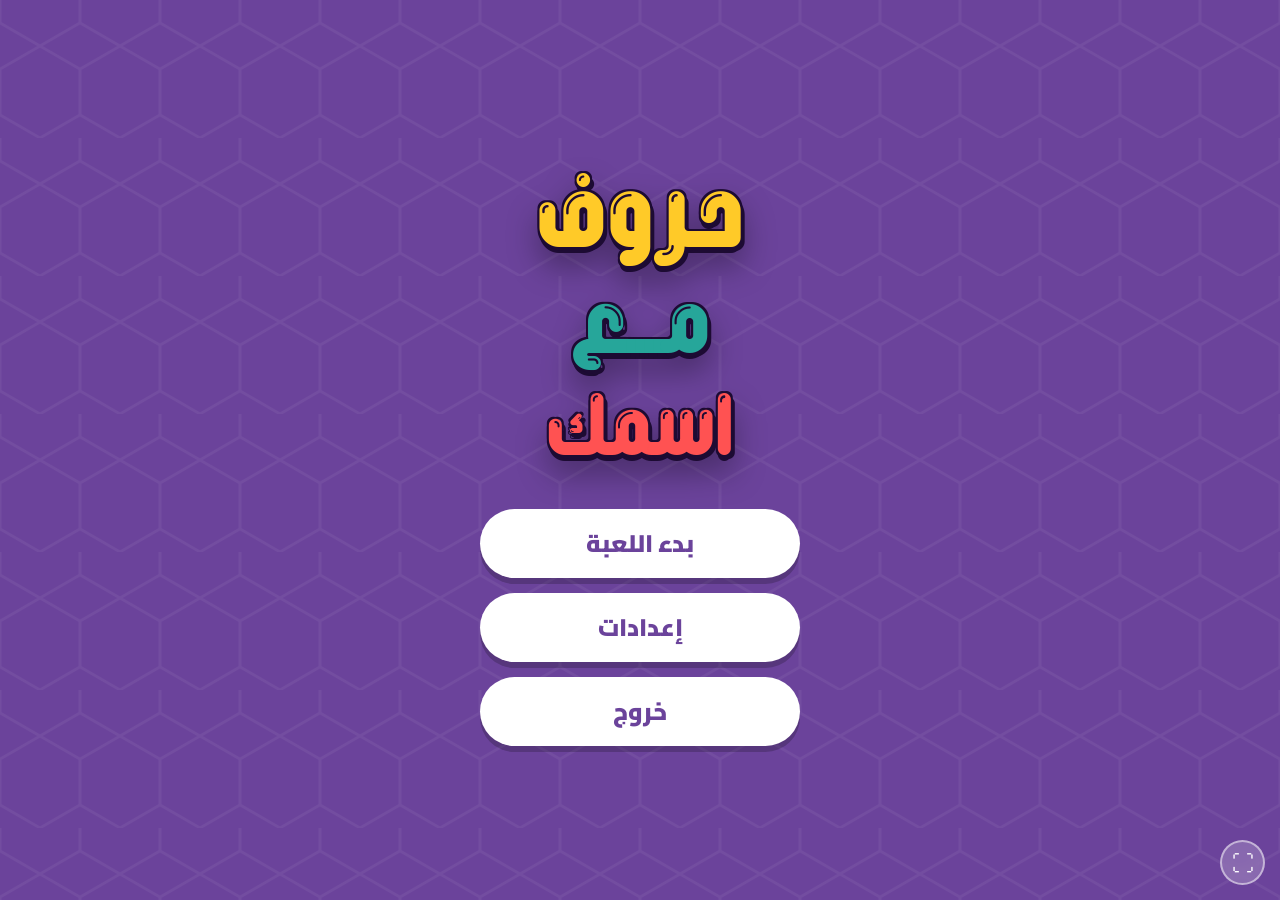
==== commit 01458a91: "Add files via upload" ====
--- a/index.html
+++ b/index.html
@@ -7,120 +7,78 @@
   <script src="/socket.io/socket.io.js"></script>
   <style>
     @import url('https://fonts.googleapis.com/css2?family=Cairo:wght@700;900&family=Lalezar&display=swap');
-
-    /* ===== إعدادات الخطوط ===== */
+    
     @font-face {
-      font-family: 'Galaxy';
-      src: url('ArbFONTS-AA-GALAXY.otf') format('opentype');
-      font-display: swap; /* لتفادي اختفاء النصوص إذا تأخر تحميل الخط */
-    }
-
-    /* ===== المتغيرات العامة ===== */
+        font-family: 'Galaxy';
+        src: url('ArbFONTS-AA-GALAXY.otf');
+    }
+
     * { box-sizing: border-box; margin: 0; padding: 0; }
-    :root {
-      --team1-color: #12b49c;
-      --team2-color: #f37021;
-      --main-purple: #392265;
-      --dark-shadow: #1d0b33;
-      --font-display: 'Galaxy', 'Lalezar', 'Cairo', sans-serif; /* خط العناوين والأرقام */
-      --font-body: 'Cairo', 'Segoe UI', Tahoma, sans-serif;     /* خط النصوص العادية */
-    }
-    body {
-      font-family: var(--font-body);
-      background-color: #2b164d;
+    :root { --team1-color: #12b49c; --team2-color: #f37021; --main-purple: #392265; --dark-shadow: #1d0b33; }
+    body { font-family: 'Cairo', sans-serif; background-color: #2b164d; color: white; height: 100vh; overflow: auto; position: relative; }
+
+    /* زر ملء الشاشة العائم */
+    #fullscreen-btn {
+      position: fixed;
+      bottom: 15px;
+      right: 15px;
+      z-index: 99999;
+      background: rgba(255,255,255,0.2);
+      border: 2px solid rgba(255,255,255,0.5);
+      border-radius: 50%;
+      width: 45px;
+      height: 45px;
+      cursor: pointer;
+      display: flex;
+      align-items: center;
+      justify-content: center;
+      font-size: 22px;
       color: white;
-      min-height: 100vh;
-      overflow-x: hidden;
-      position: relative;
-    }
-
-    /* ===== قائمة الخيارات العائمة ===== */
-    .floating-options-wrapper { position: fixed; top: 15px; right: 15px; z-index: 50; }
-    .options-btn {
-      background-color: white; color: var(--main-purple);
-      font-family: var(--font-display); font-size: 18px;
-      padding: 6px 20px; border-radius: 30px; border: none;
-      cursor: pointer; box-shadow: 0 4px 10px rgba(0,0,0,0.3);
-      transition: all 0.2s;
-    }
+      transition: 0.2s;
+      backdrop-filter: blur(5px);
+    }
+    #fullscreen-btn:hover { background: rgba(255,255,255,0.4); }
+
+    /* --- التعديلات قائمة الخيارات --- */
+    .floating-options-wrapper { position: absolute; top: 15px; right: 15px; z-index: 50; }
+    .options-btn { background-color: white; color: var(--main-purple); font-family: 'Lalezar', sans-serif; font-size: 18px; padding: 6px 20px; border-radius: 30px; border: none; cursor: pointer; box-shadow: 0 4px 10px rgba(0,0,0,0.3); transition: all 0.2s; }
     .options-btn:hover { transform: scale(1.05); background-color: #ffca28; }
-    .options-menu {
-      position: fixed; top: 55px; right: 15px;
-      background-color: white; border-radius: 15px; width: 220px;
-      padding: 12px; box-shadow: 0 10px 25px rgba(0,0,0,0.5);
-      display: flex; flex-direction: column; gap: 8px;
-      transform-origin: top right; transition: all 0.3s ease;
-      z-index: 60;
-    }
+    .options-menu { position: absolute; top: 45px; right: 0; background-color: white; border-radius: 15px; width: 220px; padding: 12px; box-shadow: 0 10px 25px rgba(0,0,0,0.5); display: flex; flex-direction: column; gap: 8px; transform-origin: top right; transition: all 0.3s cubic-bezier(0.175, 0.885, 0.32, 1.275); }
     .options-menu.hidden { transform: scale(0); opacity: 0; pointer-events: none; }
     .menu-row { display: flex; gap: 8px; }
-    .menu-item-btn {
-      flex: 1; background-color: #f0f0f0; border: 1px solid #ddd;
-      border-radius: 10px; padding: 8px 6px;
-      font-family: 'Cairo', sans-serif; font-weight: 900; font-size: 14px;
-      color: var(--main-purple); cursor: pointer; transition: 0.2s;
-      display: flex; justify-content: center; align-items: center; gap: 6px;
-    }
+    .menu-item-btn { flex: 1; background-color: #f0f0f0; border: 1px solid #ddd; border-radius: 10px; padding: 8px 6px; font-family: 'Cairo'; font-weight: 900; font-size: 14px; color: var(--main-purple); cursor: pointer; transition: 0.2s; display: flex; justify-content: center; align-items: center; gap: 6px; }
     .menu-item-btn:hover { background-color: #e0e0e0; transform: translateY(-2px); }
     .menu-item-btn.active-purple { background-color: #8b5cf6; color: white; border-color: #8b5cf6; }
     .menu-item-btn.gradient-btn { background: linear-gradient(45deg, #ffca28, #ffb300); color: #392265; border: none; }
-    .menu-label { text-align: center; color: var(--main-purple); font-family: 'Cairo'; font-weight: 900; font-size: 13px; }
-
-    /* ===== الشاشة الرئيسية ===== */
-    .main-menu-overlay {
-      position: fixed; top: 0; left: 0; width: 100%; height: 100%;
-      display: flex; justify-content: center; align-items: center;
-      z-index: 100; background-color: #6b439b;
-      background-image: url("data:image/svg+xml,%3Csvg width='60' height='103.923' viewBox='0 0 60 103.923' xmlns='http://www.w3.org/2000/svg'%3E%3Cpath d='M30 103.923L0 86.603V51.962L30 34.641l30 17.321v34.641L30 103.923zM30 34.641L0 17.321V-17.321L30-34.641l30 17.321V17.321L30 34.641z' stroke='rgba(255,255,255,0.05)' stroke-width='2' fill='none'/%3E%3C/svg%3E");
-      background-size: 80px 138px;
-    }
-    .menu-content { display: flex; flex-direction: column; align-items: center; gap: 40px; }
+    .menu-label { text-align: center; color: var(--main-purple); font-family: 'Cairo'; font-weight: 900; font-size: 13px; margin-bottom: -4px;}
+
+    /* الصفحة الرئيسية */
+    .main-menu-overlay { position: fixed; top: 0; left: 0; width: 100%; height: 100%; display: flex; justify-content: center; align-items: center; z-index: 100; background-color: #6b439b; background-image: url("data:image/svg+xml,%3Csvg width='60' height='103.923' viewBox='0 0 60 103.923' xmlns='http://www.w3.org/2000/svg'%3E%3Cpath d='M30 103.923L0 86.603V51.962L30 34.641l30 17.321v34.641L30 103.923zM30 34.641L0 17.321V-17.321L30-34.641l30 17.321V17.321L30 34.641z' stroke='rgba(255,255,255,0.05)' stroke-width='2' fill='none'/%3E%3C/svg%3E"); background-size: 80px 138px; }
+    .menu-content { display: flex; flex-direction: column; align-items: center; gap: 30px; }
     .game-logo { display: flex; flex-direction: column; align-items: center; filter: drop-shadow(0 15px 15px rgba(0,0,0,0.3)); }
-    .word-huroof {
-      font-family: var(--font-display); font-size: clamp(50px, 7vw, 100px);
-      color: #ffca28; text-shadow: 4px 4px 0 var(--dark-shadow), -2px -2px 0 var(--dark-shadow), 2px -2px 0 var(--dark-shadow), -2px 2px 0 var(--dark-shadow), 0 6px 0 var(--dark-shadow);
-      line-height: 1; margin: 0; z-index: 3;
-    }
-    .word-m3 {
-      font-family: var(--font-display); font-size: clamp(45px, 6vw, 90px);
-      color: #26a69a; text-shadow: 4px 4px 0 var(--dark-shadow), -2px -2px 0 var(--dark-shadow), 2px -2px 0 var(--dark-shadow), -2px 2px 0 var(--dark-shadow), 0 6px 0 var(--dark-shadow);
-      line-height: 0.7; margin: 0; z-index: 2; transform: scaleX(1.4);
-    }
-    .word-name {
-      font-family: var(--font-display); font-size: clamp(40px, 5.5vw, 85px);
-      color: #ff5252; text-shadow: 4px 4px 0 var(--dark-shadow), -2px -2px 0 var(--dark-shadow), 2px -2px 0 var(--dark-shadow), -2px 2px 0 var(--dark-shadow), 0 6px 0 var(--dark-shadow);
-      line-height: 1; margin: 20px 0 0; z-index: 1; white-space: nowrap;
-    }
+    .word-huroof, .word-m3, .word-name {
+      font-family: 'Galaxy', sans-serif;
+      color: #ffca28;
+      text-shadow: 4px 4px 0 var(--dark-shadow), -2px -2px 0 var(--dark-shadow), 2px -2px 0 var(--dark-shadow), -2px 2px 0 var(--dark-shadow), 0 6px 0 var(--dark-shadow);
+      line-height: 1.2;
+      margin: 0;
+      display: inline-block;
+    }
+    .word-huroof { font-size: clamp(50px, 8vw, 110px); }
+    .word-m3 { font-size: clamp(45px, 7vw, 100px); color: #26a69a; margin-top: -5px; }
+    .word-name { font-size: clamp(40px, 6.5vw, 90px); color: #ff5252; margin-top: 0; }
     .menu-btn-group { display: flex; flex-direction: column; gap: 15px; align-items: center; }
-    .main-btn {
-      font-family: 'Cairo', sans-serif; font-size: 24px; font-weight: 900;
-      padding: 12px 60px; border: none; border-radius: 50px; cursor: pointer;
-      color: #6b439b; background-color: #ffffff; width: 320px; max-width: 90vw;
-      white-space: nowrap; box-shadow: 0 6px 0px rgba(0,0,0,0.2); transition: all 0.3s;
-    }
+    .main-btn { font-family: 'Cairo', sans-serif; font-size: 24px; font-weight: 900; padding: 12px 60px; border: none; border-radius: 50px; cursor: pointer; color: #6b439b; background-color: #ffffff; width: 320px; max-width: 90vw; white-space: nowrap; box-shadow: 0 6px 0px rgba(0,0,0,0.2); transition: all 0.3s; }
     .main-btn:hover { transform: translateY(-5px) scale(1.05); box-shadow: 0 12px 20px rgba(0,0,0,0.3); background-color: #ffca28; color: #392265; }
 
-    /* ===== شاشة الإعدادات ===== */
-    .settings-overlay {
-      position: fixed; top: 0; left: 0; width: 100%; height: 100%;
-      background-color: #6b439b; background-image: url("data:image/svg+xml,%3Csvg width='60' height='103.923' viewBox='0 0 60 103.923' xmlns='http://www.w3.org/2000/svg'%3E%3Cpath d='M30 103.923L0 86.603V51.962L30 34.641l30 17.321v34.641L30 103.923zM30 34.641L0 17.321V-17.321L30-34.641l30 17.321V17.321L30 34.641z' stroke='rgba(255,255,255,0.05)' stroke-width='2' fill='none'/%3E%3C/svg%3E");
-      background-size: 80px 138px; z-index: 100; overflow-y: auto;
-      display: flex; flex-direction: column; align-items: center; padding: 30px 15px;
-    }
+    /* الإعدادات */
+    .settings-overlay { position: fixed; top: 0; left: 0; width: 100%; height: 100%; background-color: #6b439b; background-image: url("data:image/svg+xml,%3Csvg width='60' height='103.923' viewBox='0 0 60 103.923' xmlns='http://www.w3.org/2000/svg'%3E%3Cpath d='M30 103.923L0 86.603V51.962L30 34.641l30 17.321v34.641L30 103.923zM30 34.641L0 17.321V-17.321L30-34.641l30 17.321V17.321L30 34.641z' stroke='rgba(255,255,255,0.05)' stroke-width='2' fill='none'/%3E%3C/svg%3E"); background-size: 80px 138px; z-index: 100; overflow-y: auto; display: flex; flex-direction: column; align-items: center; padding: 30px 0; }
     .settings-form-wrapper { width: 850px; max-width: 95%; margin-top: 10px; }
     .settings-grid { display: grid; grid-template-columns: 200px 1fr; gap: 18px 20px; align-items: center; }
     .set-label { font-size: 22px; font-weight: 900; color: white; text-shadow: 3px 3px 0 var(--dark-shadow); }
-    .pill-input {
-      width: 100%; background: transparent; border: 2px solid white; border-radius: 50px;
-      color: white; padding: 10px 20px; font-size: 20px; font-weight: bold; font-family: 'Cairo';
-      text-align: center; outline: none; transition: 0.2s;
-    }
+    .pill-input { width: 100%; background: transparent; border: 2px solid white; border-radius: 50px; color: white; padding: 10px 20px; font-size: 20px; font-weight: bold; font-family: 'Cairo'; text-align: center; outline: none; transition: 0.2s; }
     .pill-group { display: flex; border: 2px solid white; border-radius: 50px; overflow: hidden; }
-    .pill-btn {
-      flex: 1; background: transparent; color: white; border: none; padding: 10px 0;
-      font-size: 20px; font-weight: bold; font-family: 'Cairo'; cursor: pointer;
-      transition: 0.2s; border-left: 1px solid rgba(255,255,255,0.3);
-    }
+    .pill-btn { flex: 1; background: transparent; color: white; border: none; padding: 10px 0; font-size: 20px; font-weight: bold; font-family: 'Cairo'; cursor: pointer; transition: 0.2s; border-left: 1px solid rgba(255,255,255,0.3); }
     .pill-btn:last-child { border-left: none; }
     .pill-btn.active { background: white; color: #6b439b; }
     .counter-wrapper { display: flex; justify-content: center; align-items: center; gap: 15px; background: rgba(255,255,255,0.1); padding: 5px; border-radius: 50px; border: 2px solid white; }
@@ -131,114 +89,64 @@
     .color-theme-pair { display: flex; align-items: center; padding: 6px; border-radius: 20px; border: 2px solid transparent; cursor: pointer; transition: 0.3s; }
     .color-theme-pair.selected { border-color: white; transform: scale(1.1); background: rgba(255,255,255,0.15); }
     .hex-color { width: 32px; height: 38px; clip-path: polygon(50% 0%, 100% 25%, 100% 75%, 50% 100%, 0% 75%, 0% 25%); box-shadow: inset 0 0 5px rgba(0,0,0,0.5); }
-    .hex-color:nth-child(2) { margin-right: -12px; z-index: 1; }
-    .hex-color:nth-child(1) { z-index: 2; }
-    .save-settings-btn {
-      background: white; color: #6b439b; font-family: 'Cairo'; font-size: 24px; font-weight: 900;
-      border: none; border-radius: 50px; padding: 12px 50px; margin-top: 40px; margin-bottom: 20px;
-      cursor: pointer; display: flex; align-items: center; gap: 10px; box-shadow: 0 5px 15px rgba(0,0,0,0.3);
-      transition: all 0.2s;
-    }
-
-    /* ===== شاشة اللعب ===== */
+    .hex-color:nth-child(2) { margin-right: -12px; z-index: 1; } .hex-color:nth-child(1) { z-index: 2; }
+    .save-settings-btn { background: white; color: #6b439b; font-family: 'Cairo'; font-size: 24px; font-weight: 900; border: none; border-radius: 50px; padding: 12px 50px; margin-top: 40px; margin-bottom: 20px; cursor: pointer; display: flex; align-items: center; gap: 10px; box-shadow: 0 5px 15px rgba(0,0,0,0.3); transition: all 0.2s; }
+
+    /* اللعبة */
     #game-board-container { height: 100vh; width: 100vw; display: flex; position: relative; }
     .game-layout { display: flex; flex-direction: row; width: 100%; height: 100%; }
-    .sidebar-section {
-      width: clamp(260px, 32%, 400px); height: 100%;
-      background: var(--main-purple); box-shadow: -15px 0 50px rgba(0,0,0,0.8);
-      display: flex; flex-direction: column; justify-content: space-between;
-      padding: 25px 18px; z-index: 20;
-    }
-    .board-section {
-      flex-grow: 1; width: auto; height: 100vh;
-      display: flex; justify-content: center; align-items: center;
-      position: relative; overflow: hidden;
-      background: conic-gradient(from 315deg, var(--team2-color) 25%, var(--team1-color) 0 50%, var(--team2-color) 0 75%, var(--team1-color) 0);
-    }
-    .sidebar-logo { display: flex; flex-direction: column; align-items: center; filter: drop-shadow(0 8px 10px rgba(0,0,0,0.3)); }
-    .sidebar-logo .word-huroof { font-size: clamp(50px, 7vw, 100px); line-height: 1; margin-bottom: -10px; }
-    .sidebar-logo .word-m3 { font-size: clamp(45px, 6vw, 90px); line-height: 0.7; transform: scaleX(1.4); }
-    .sidebar-logo .word-name { font-size: clamp(40px, 5.5vw, 85px); line-height: 1; white-space: nowrap; }
-    .sidebar-dynamic-area { display: flex; flex-direction: column; justify-content: center; align-items: center; width: 100%; flex-grow: 1; margin: 15px 0; gap: 15px; }
+    .sidebar-section { width: clamp(260px, 30%, 380px); height: 100%; background: var(--main-purple); box-shadow: -15px 0 50px rgba(0,0,0,0.8); display: flex; flex-direction: column; justify-content: space-between; padding: 20px 15px; z-index: 20; }
+    .board-section { flex-grow: 1; width: auto; height: 100vh; display: flex; justify-content: center; align-items: center; position: relative; background: conic-gradient(from 315deg, var(--team2-color) 25%, var(--team1-color) 0 50%, var(--team2-color) 0 75%, var(--team1-color) 0); overflow: hidden; }
+
+    .sidebar-logo { display: flex; flex-direction: column; align-items: center; filter: drop-shadow(0 8px 10px rgba(0,0,0,0.3)); transform: scale(1.1); margin-top: 5px; }
+    .sidebar-logo .word-huroof, .sidebar-logo .word-m3, .sidebar-logo .word-name {
+      font-family: 'Galaxy', sans-serif;
+      text-shadow: 4px 4px 0 var(--dark-shadow);
+      line-height: 1.2;
+      margin: 0;
+    }
+    .sidebar-logo .word-huroof { font-size: clamp(38px, 5vw, 70px); color: #ffca28; }
+    .sidebar-logo .word-m3 { font-size: clamp(35px, 4.5vw, 60px); color: #26a69a; margin-top: -3px; }
+    .sidebar-logo .word-name { font-size: clamp(32px, 4vw, 50px); color: #ff5252; margin-top: 3px; }
+
+    .sidebar-dynamic-area { display: flex; flex-direction: column; justify-content: center; align-items: center; width: 100%; flex-grow: 1; margin-top: 10px; margin-bottom: 10px; gap: 10px; }
     #round-display-container { display: flex; flex-direction: column; align-items: center; text-align: center; width: 100%; }
-    .sidebar-round-text { font-family: var(--font-display); font-size: clamp(40px, 5.5vw, 85px); color: #ff5252; margin-bottom: 8px; line-height: 1.1; text-shadow: 4px 4px 0 var(--dark-shadow); }
-    .sidebar-round-num { font-family: var(--font-display); font-size: 110px; color: #ffca28; line-height: 1.1; text-shadow: 4px 4px 0 var(--dark-shadow); }
-    #sidebar-buzzer-display {
-      background: rgba(71, 43, 117, 0.9); border: 2px solid rgba(255, 255, 255, 0.15);
-      border-radius: 15px; padding: 15px 10px; text-align: center; width: 95%;
-      margin: 0 auto; animation: fadeIn 0.3s ease; box-shadow: 0 8px 20px rgba(0,0,0,0.5);
-      display: none; flex-direction: column; align-items: center; justify-content: center;
-    }
-    #sidebar-buzzer-display:not(.hidden) { display: flex !important; }
-    .buzzer-player-name { font-family: 'Cairo'; font-size: 22px; font-weight: 900; color: white; margin-bottom: 5px; word-break: break-word; }
-    .buzzer-timer-value { font-family: var(--font-display); font-size: clamp(40px, 5.5vw, 85px); line-height: 1; color: #76ff03; text-shadow: 0 4px 8px rgba(0,0,0,0.6); margin: 5px 0; }
-    .buzzer-timer-label { font-family: 'Cairo'; font-size: 16px; font-weight: bold; color: #ffca28; }
+    .sidebar-round-text { font-family: 'Galaxy', sans-serif; font-size: clamp(30px, 4vw, 60px); color: #ff5252; margin: 0; margin-bottom: 5px; line-height: 1.1; text-shadow: 4px 4px 0 var(--dark-shadow); }
+    .sidebar-round-num { font-family: 'Galaxy', sans-serif; font-size: clamp(60px, 8vw, 100px); color: #ffca28; margin: 0; line-height: 1.1; text-shadow: 4px 4px 0 var(--dark-shadow); }
+    #sidebar-buzzer-display { background: rgba(71, 43, 117, 0.9); border: 2px solid rgba(255, 255, 255, 0.15); border-radius: 15px; padding: 15px 10px; text-align: center; width: 95%; margin: 0 auto; animation: fadeIn 0.3s ease; box-shadow: 0 8px 20px rgba(0,0,0,0.5); }
+    #round-display-container.hide-on-mobile { transform: scale(0.85); margin-bottom: -15px; transition: all 0.3s ease; }
+    .buzzer-player-name { font-family: 'Cairo'; font-size: 20px; font-weight: 900; color: white; margin-bottom: 5px; word-break: break-word; }
+    .buzzer-timer-label { font-family: 'Cairo'; font-size: 15px; font-weight: bold; color: #ffca28; }
+    .buzzer-timer-value { font-family: 'Lalezar'; font-size: clamp(35px, 5vw, 70px); line-height: 1; color: #76ff03; text-shadow: 0 4px 8px rgba(0,0,0,0.6); margin: 5px 0; }
     .timer-phase-other { color: #ff5252 !important; }
-    .sidebar-scores { display: flex; justify-content: space-between; align-items: center; width: 100%; margin-top: auto; }
+    .sidebar-scores { display: flex; justify-content: space-between; align-items: center; width: 100%; }
     .team-score-col { display: flex; flex-direction: column; align-items: center; gap: 8px; width: 48%; }
-    .team-name-text { font-family: var(--font-display); font-size: 28px; line-height: 1; text-align: center; text-shadow: 0 2px 4px rgba(0,0,0,0.5); }
+    .team-name-text { font-family: 'Galaxy', sans-serif; font-size: 24px; line-height: 1; text-align: center; text-shadow: 0 2px 4px rgba(0,0,0,0.5); }
     #team1-name-display { color: var(--team1-color); text-shadow: 2px 2px 0px rgba(0,0,0,0.5); }
     #team2-name-display { color: var(--team2-color); text-shadow: 2px 2px 0px rgba(0,0,0,0.5); }
-    .score-box { width: 100%; height: 80px; border-radius: 15px; display: flex; justify-content: center; align-items: center; box-shadow: 0 4px 10px rgba(0,0,0,0.3); }
-    #score1-box { background-color: var(--team1-color); }
-    #score2-box { background-color: var(--team2-color); }
-    .score-number { font-family: var(--font-display); font-size: 60px; font-weight: 900; color: white; line-height: 1; margin-top: 8px; }
-
-    .board {
-      position: relative; z-index: 5; width: 700px; height: 640px;
-      transform: scale(1); filter: drop-shadow(0 20px 40px rgba(0,0,0,0.8));
-      transform-origin: center center; margin: auto;
-      transition: transform 0.3s ease; /* للنعومة عند تغيير الحجم */
-    }
-    .hex-outer {
-      position: absolute; width: 140px; height: 160px; background: var(--main-purple);
-      clip-path: polygon(50% 0%, 100% 25%, 100% 75%, 50% 100%, 0% 75%, 0% 25%);
-      display: flex; align-items: center; justify-content: center; cursor: pointer;
-      transition: transform 0.2s;
-    }
+    .score-box { width: 100%; height: 60px; border-radius: 15px; display: flex; justify-content: center; align-items: center; box-shadow: 0 4px 10px rgba(0,0,0,0.3); }
+    #score1-box { background-color: var(--team1-color); } #score2-box { background-color: var(--team2-color); }
+    .score-number { font-family: 'Lalezar', sans-serif; font-size: 45px; font-weight: 900; color: white; line-height: 1; margin-top: 5px; }
+
+    .board { position: relative; z-index: 5; width: 700px; height: 640px; transform: scale(1.2); filter: drop-shadow(0 20px 40px rgba(0,0,0,0.8)); transform-origin: center center; margin: auto; }
+
+    .hex-outer { position: absolute; width: 140px; height: 160px; background: var(--main-purple); clip-path: polygon(50% 0%, 100% 25%, 100% 75%, 50% 100%, 0% 75%, 0% 25%); display: flex; align-items: center; justify-content: center; cursor: pointer; transition: transform 0.2s; }
     .hex-outer:hover { transform: scale(1.08); z-index: 10; }
-    .hex-inner {
-      width: 100%; height: 100%; background: #ffffff;
-      clip-path: polygon(50% 0%, 100% 25%, 100% 75%, 50% 100%, 0% 75%, 0% 25%);
-      display: flex; align-items: center; justify-content: center;
-      transform: scale(0.88); font-family: var(--font-display); font-size: 56px;
-      color: var(--main-purple); transition: background-color 0.2s, color 0.2s;
-      padding-top: 4px; text-shadow: 2px 2px 0px rgba(0,0,0,0.15);
-    }
+    .hex-inner { width: 100%; height: 100%; background: #ffffff; clip-path: polygon(50% 0%, 100% 25%, 100% 75%, 50% 100%, 0% 75%, 0% 25%); display: flex; align-items: center; justify-content: center; transform: scale(0.88); font-family: 'Galaxy', sans-serif; font-size: 56px; color: var(--main-purple); transition: background-color 0.2s, color 0.2s; padding-top: 4px; text-shadow: 2px 2px 0px rgba(0,0,0,0.15); }
     .hex-outer:hover .hex-inner:not(.answered):not(.highlighted) { background: #e0e0e0; }
     .hex-inner.answered { color: transparent !important; text-shadow: none !important; }
     .hex-inner.highlighted { background: #ffeb3b !important; color: var(--main-purple) !important; transform: scale(0.92); box-shadow: inset 0 0 20px rgba(0,0,0,0.2); }
-    .hex-outer:nth-child(1) { top: 0px; left: 0px; }
-    .hex-outer:nth-child(2) { top: 0px; left: 140px; }
-    .hex-outer:nth-child(3) { top: 0px; left: 280px; }
-    .hex-outer:nth-child(4) { top: 0px; left: 420px; }
-    .hex-outer:nth-child(5) { top: 0px; left: 560px; }
-    .hex-outer:nth-child(6) { top: 120px; left: 70px; }
-    .hex-outer:nth-child(7) { top: 120px; left: 210px; }
-    .hex-outer:nth-child(8) { top: 120px; left: 350px; }
-    .hex-outer:nth-child(9) { top: 120px; left: 490px; }
-    .hex-outer:nth-child(10) { top: 120px; left: 630px; }
-    .hex-outer:nth-child(11) { top: 240px; left: 0px; }
-    .hex-outer:nth-child(12) { top: 240px; left: 140px; }
-    .hex-outer:nth-child(13) { top: 240px; left: 280px; }
-    .hex-outer:nth-child(14) { top: 240px; left: 420px; }
-    .hex-outer:nth-child(15) { top: 240px; left: 560px; }
-    .hex-outer:nth-child(16) { top: 360px; left: 70px; }
-    .hex-outer:nth-child(17) { top: 360px; left: 210px; }
-    .hex-outer:nth-child(18) { top: 360px; left: 350px; }
-    .hex-outer:nth-child(19) { top: 360px; left: 490px; }
-    .hex-outer:nth-child(20) { top: 360px; left: 630px; }
-    .hex-outer:nth-child(21) { top: 480px; left: 0px; }
-    .hex-outer:nth-child(22) { top: 480px; left: 140px; }
-    .hex-outer:nth-child(23) { top: 480px; left: 280px; }
-    .hex-outer:nth-child(24) { top: 480px; left: 420px; }
-    .hex-outer:nth-child(25) { top: 480px; left: 560px; }
-
-    /* ===== النافذة المنبثقة ===== */
+
+    .hex-outer:nth-child(1) { top: 0px; left: 0px; } .hex-outer:nth-child(2) { top: 0px; left: 140px; } .hex-outer:nth-child(3) { top: 0px; left: 280px; } .hex-outer:nth-child(4) { top: 0px; left: 420px; } .hex-outer:nth-child(5) { top: 0px; left: 560px; }
+    .hex-outer:nth-child(6) { top: 120px; left: 70px; } .hex-outer:nth-child(7) { top: 120px; left: 210px; } .hex-outer:nth-child(8) { top: 120px; left: 350px; } .hex-outer:nth-child(9) { top: 120px; left: 490px; } .hex-outer:nth-child(10) { top: 120px; left: 630px; }
+    .hex-outer:nth-child(11) { top: 240px; left: 0px; } .hex-outer:nth-child(12) { top: 240px; left: 140px; } .hex-outer:nth-child(13) { top: 240px; left: 280px; } .hex-outer:nth-child(14) { top: 240px; left: 420px; } .hex-outer:nth-child(15) { top: 240px; left: 560px; }
+    .hex-outer:nth-child(16) { top: 360px; left: 70px; } .hex-outer:nth-child(17) { top: 360px; left: 210px; } .hex-outer:nth-child(18) { top: 360px; left: 350px; } .hex-outer:nth-child(19) { top: 360px; left: 490px; } .hex-outer:nth-child(20) { top: 360px; left: 630px; }
+    .hex-outer:nth-child(21) { top: 480px; left: 0px; } .hex-outer:nth-child(22) { top: 480px; left: 140px; } .hex-outer:nth-child(23) { top: 480px; left: 280px; } .hex-outer:nth-child(24) { top: 480px; left: 420px; } .hex-outer:nth-child(25) { top: 480px; left: 560px; }
+
     .modal { position: fixed; top: 0; left: 0; width: 100%; height: 100%; background: rgba(0,0,0,0.5); backdrop-filter: blur(10px); display: flex; align-items: center; justify-content: center; z-index: 200; }
     .modal-content-custom { background: #5a3b8c; padding: 40px; border-radius: 25px; max-width: 650px; width: 90%; color: white; text-align: center; box-shadow: 0 20px 50px rgba(0,0,0,0.6); border: 1px solid rgba(255,255,255,0.1); position: relative; display: flex; flex-direction: column; max-height: 90vh; }
     .modal-letter-wrapper { display: flex; justify-content: center; width: 100%; flex-shrink: 0; margin-bottom: 15px; }
-    .modal-letter-box { width: 85px; height: 85px; background: rgba(255, 255, 255, 0.1); border: 2px solid rgba(255, 255, 255, 0.2); border-radius: 18px; display: flex; justify-content: center; align-items: center; font-size: 55px; font-family: var(--font-display); color: white; box-shadow: inset 0 0 10px rgba(255,255,255,0.1); line-height: 1; padding-top: 14px; }
+    .modal-letter-box { width: 85px; height: 85px; background: rgba(255, 255, 255, 0.1); border: 2px solid rgba(255, 255, 255, 0.2); border-radius: 18px; display: flex; justify-content: center; align-items: center; font-size: 55px; font-family: 'Galaxy', sans-serif; color: white; box-shadow: inset 0 0 10px rgba(255,255,255,0.1); line-height: 1; padding-top: 14px; text-shadow: none; }
     .question-wrapper { display: flex; flex-direction: column; align-items: center; justify-content: flex-start; flex-grow: 1; overflow-y: auto; margin-bottom: 20px; padding: 0 10px; }
     .question-wrapper::-webkit-scrollbar { width: 5px; }
     .question-wrapper::-webkit-scrollbar-thumb { background: rgba(255,255,255,0.3); border-radius: 5px; }
@@ -255,115 +163,63 @@
     .answer-text { font-size: 32px; color: #ffeb3b; font-weight: bold; margin-bottom: 15px; }
     .team-btns { display: flex; gap: 10px; justify-content: center; }
     .team-btns button { flex: 1; padding: 12px; border: none; border-radius: 10px; font-family: 'Cairo', sans-serif; font-size: 22px; font-weight: bold; cursor: pointer; transition: 0.2s; }
-
-    /* ===== الاحتفالات ===== */
     .celebration-overlay { position: fixed; top: 0; left: 0; width: 100%; height: 100%; background: rgba(43, 22, 77, 0.95); z-index: 1000; display: flex; flex-direction: column; align-items: center; justify-content: center; }
     @keyframes popIn { 0% { transform: scale(0.5); opacity: 0; } 50% { transform: scale(1.2); } 100% { transform: scale(1); opacity: 1; } }
     .celebrate-pop { animation: popIn 0.8s cubic-bezier(0.175, 0.885, 0.32, 1.275) forwards; opacity: 0; }
     #confetti-container { position: absolute; top: 0; left: 0; width: 100%; height: 100%; pointer-events: none; overflow: hidden; z-index: -1; }
     .confetti-particle { position: absolute; width: 12px; height: 12px; top: -20px; animation: fall linear forwards; opacity: 0; }
     @keyframes fall { 0% { transform: translateY(0) rotate(0deg); opacity: 1; } 100% { transform: translateY(110vh) rotate(720deg); opacity: 1; } }
-
     .hidden { display: none !important; }
-
-    /* ===== جرس التنبيه ===== */
-    #bell-overlay {
-      display: none; position: fixed; top: 0; left: 0; width: 100%; height: 100%;
-      background: rgba(0, 0, 0, 0.6); justify-content: center; align-items: center;
-      flex-direction: column; z-index: 9999999; pointer-events: none;
-    }
+    #bell-overlay { display: none; position: fixed; top: 0; left: 0; width: 100%; height: 100%; background: rgba(0, 0, 0, 0.6); justify-content: center; align-items: center; flex-direction: column; z-index: 9999999 !important; pointer-events: none; }
     .bell-icon { font-size: 15vh; animation: shake 0.5s infinite; filter: drop-shadow(0 10px 20px rgba(0,0,0,0.5)); }
-    .bell-player-name { font-family: var(--font-display); font-size: 7vh; color: #ffca28; margin-top: 15px; text-shadow: 0 4px 10px rgba(0,0,0,0.8); text-align: center; width: 90%; }
+    .bell-player-name { font-family: 'Lalezar', sans-serif; font-size: 7vh; color: #ffca28; margin-top: 15px; text-shadow: 0 4px 10px rgba(0,0,0,0.8); text-align: center; width: 90%; }
     @keyframes shake { 0% { transform: rotate(0deg); } 25% { transform: rotate(-20deg); } 50% { transform: rotate(0deg); } 75% { transform: rotate(20deg); } 100% { transform: rotate(0deg); } }
 
-    /* ===== شاشة تدوير الجهاز ===== */
-    #rotate-device-overlay { display: none; position: fixed; top: 0; left: 0; width: 100%; height: 100%; background-color: #2b164d; z-index: 999999; color: white; flex-direction: column; justify-content: center; align-items: center; text-align: center; padding: 20px; }
-    #rotate-device-overlay svg { width: 120px; height: 120px; margin-bottom: 20px; animation: rotatePhone 1.5s infinite ease-in-out alternate; }
+    /* تحسينات الجوال */
+    @media screen and (max-width: 992px) {
+      .main-menu-overlay { padding: 10px; }
+      .menu-content { gap: 20px; }
+      .game-logo { transform: scale(0.8); margin-bottom: -10px; }
+      .menu-btn-group { gap: 10px; }
+      .main-btn { font-size: 18px; padding: 10px 30px; width: 80vw; max-width: 280px; }
+    }
+
+    @media screen and (max-width: 600px) {
+      .sidebar-section { width: 40% !important; padding: 10px 5px !important; }
+      .board-section { width: 60% !important; }
+      .sidebar-logo { transform: scale(0.8); margin-top: 0; }
+      .sidebar-logo .word-huroof, .sidebar-logo .word-m3, .sidebar-logo .word-name { font-size: 28px; line-height: 1.2; }
+      .sidebar-round-text { font-size: 24px; }
+      .sidebar-round-num { font-size: 50px; }
+      .team-name-text { font-size: 18px; }
+      .score-box { height: 40px; }
+      .score-number { font-size: 30px; }
+      .board { transform: scale(0.6); }
+    }
+
+    /* شاشة تدوير الجهاز */
+    #rotate-device-overlay {
+      display: none;
+      position: fixed; top: 0; left: 0; width: 100%; height: 100%;
+      background-color: #2b164d;
+      z-index: 999999;
+      color: white;
+      flex-direction: column;
+      justify-content: center; align-items: center;
+      text-align: center;
+      padding: 20px;
+    }
+    #rotate-device-overlay svg { width: 100px; height: 100px; margin-bottom: 15px; animation: rotatePhone 1.5s infinite ease-in-out alternate; }
     @keyframes rotatePhone { 0% { transform: rotate(0deg); } 100% { transform: rotate(-90deg); } }
-    .rotate-title { font-family: var(--font-display); font-size: 40px; color: #ffca28; margin-bottom: 10px; text-shadow: 0 4px 10px rgba(0,0,0,0.5); }
-    .rotate-text { font-family: 'Cairo', sans-serif; font-size: 18px; font-weight: bold; }
-
-    /* ===== استعلامات الوسائط للجوال ===== */
-    @media screen and (max-width: 992px) {
-      /* الشاشة الرئيسية */
-      .word-huroof { font-size: 65px !important; }
-      .word-m3 { font-size: 60px !important; transform: none !important; }
-      .word-name { font-size: 55px !important; margin-top: 10px !important; }
-      .main-btn { font-size: 18px; padding: 10px 20px; width: 85vw; max-width: 280px; }
-      .menu-content { gap: 20px; }
-
-      /* الإعدادات */
-      .settings-grid { grid-template-columns: 1fr; gap: 10px; text-align: center; }
-      .set-label { font-size: 18px; margin-top: 10px; }
-      .color-themes-container { gap: 10px; }
-      .settings-form-wrapper { width: 100%; }
-
-      /* النوافذ */
-      .modal-content-custom { padding: 15px; width: 96%; max-height: 95vh; border-radius: 12px; }
-      .modal-letter-wrapper { margin-bottom: 12px; }
-      .modal-letter-box { width: 70px; height: 70px; font-size: 38px; border-radius: 14px; padding-top: 12px; }
-      .modal-question { font-size: 18px; margin-bottom: 10px; }
-      .question-wrapper { max-height: 45vh; margin-bottom: 10px; padding: 0 5px; }
-      .qr-img { width: 100px !important; height: 100px !important; }
-      .btn-wide-toggle { font-size: 15px; padding: 8px; border-radius: 10px; }
-      .answer-reveal-area { padding: 10px; margin-top: 10px; margin-bottom: 10px; }
-      .answer-text { font-size: 18px; margin-bottom: 8px; }
-      .team-btns button { font-size: 14px; padding: 8px; border-radius: 8px; }
-      .modal-bottom-row { gap: 10px; margin-top: 10px; }
-      .btn-half { font-size: 14px; padding: 8px; border-radius: 8px; }
-    }
-
+    .rotate-title { font-family: 'Lalezar', sans-serif; font-size: 32px; color: #ffca28; margin-bottom: 8px; text-shadow: 0 4px 10px rgba(0,0,0,0.5); }
+    .rotate-text { font-family: 'Cairo', sans-serif; font-size: 16px; font-weight: bold; }
     @media screen and (max-width: 992px) and (orientation: portrait) {
       body.in-game #rotate-device-overlay { display: flex !important; }
       body.in-game #game-board-container, body.in-game #celebration-overlay { display: none !important; }
     }
-
-    @media screen and (max-height: 600px) and (orientation: landscape) {
-      .game-layout { flex-direction: row !important; }
-      .sidebar-section { width: 35% !important; padding: 8px 6px !important; justify-content: flex-start !important; gap: 4px !important; }
-      .board-section { width: 65% !important; }
-      .board { transform: scale(0.5) !important; position: relative !important; display: block !important; margin: auto !important; left: -40px !important; top: -125px !important; transition: all 0.3s ease !important; }
-      .sidebar-logo .word-huroof { font-size: 55px !important; line-height: 0.9 !important; transform: none !important; }
-      .sidebar-logo .word-m3 { font-size: 55px !important; line-height: 0.7 !important; margin-top: -5px !important; transform: none !important; }
-      .sidebar-logo .word-name { font-size: 55px !important; margin-top: 5px !important; margin-bottom: 0px !important; transform: none !important; display: inline-block !important; }
-      .sidebar-dynamic-area { margin-top: 4px !important; margin-bottom: 4px !important; flex-grow: 1 !important; display: flex !important; flex-direction: column !important; justify-content: center !important; gap: 4px !important; }
-      .sidebar-round-text { font-size: 38px !important; margin: 0 !important; margin-bottom: 4px !important; line-height: 1.1 !important; }
-      .sidebar-round-num { font-size: 48px !important; margin: 0 !important; line-height: 1.1 !important; }
-      #sidebar-buzzer-display { padding: 10px !important; margin: 0 !important; border-width: 3px !important; background: rgba(0, 0, 0, 0.85) !important; border-radius: 12px !important; box-shadow: 0 0 15px rgba(255, 202, 40, 0.4) !important; width: 100% !important; }
-      .buzzer-player-name { font-size: 18px !important; color: white !important; margin-bottom: 5px !important; line-height: 1.2 !important; }
-      .buzzer-timer-value { font-size: 55px !important; line-height: 1 !important; margin: 0 !important; text-shadow: 0 3px 6px rgba(0,0,0,0.8) !important; }
-      .buzzer-timer-label { font-size: 14px !important; margin-bottom: 0 !important; }
-      .sidebar-scores { margin-top: auto !important; }
-      .team-name-text { font-size: 18px !important; }
-      .score-box { height: 45px !important; border-radius: 10px !important; }
-      .score-number { font-size: 30px !important; margin-top: 3px !important; }
-      .floating-options-wrapper { top: 5px; right: 5px; }
-      .options-btn { font-size: 13px; padding: 4px 8px; }
-      .options-menu { width: 180px; right: 0; top: 35px; padding: 8px; }
-      .menu-item-btn { font-size: 12px; padding: 6px; }
-      #celeb-team { font-size: 50px !important; margin: 10px 0 !important; }
-      #celeb-title { font-size: 35px !important; }
-      .hide-on-mobile { display: none !important; }
-      .modal { position: absolute !important; width: 65% !important; height: 100% !important; right: 0 !important; left: auto !important; top: 0 !important; background: rgba(0,0,0,0.7) !important; backdrop-filter: blur(4px) !important; pointer-events: auto !important; }
-      .modal-content-custom { pointer-events: auto !important; position: absolute !important; top: 50% !important; transform: translateY(-50%) !important; right: 5% !important; left: auto !important; width: 90% !important; height: auto !important; max-height: 92% !important; background: #472b75 !important; border-radius: 15px !important; padding: 12px 10px !important; border: 2px solid rgba(255,255,255,0.15) !important; box-shadow: 0 10px 25px rgba(0,0,0,0.8) !important; justify-content: flex-start !important; display: flex !important; flex-direction: column !important; }
-      .modal-letter-wrapper { margin-bottom: 8px !important; }
-      .modal-letter-box { width: 55px !important; height: 55px !important; font-size: 30px !important; padding-top: 10px !important; border-radius: 10px !important; }
-      .question-wrapper { margin-bottom: 8px !important; padding: 0 5px !important; flex-grow: 1 !important; overflow-y: auto !important; }
-      .modal-question { font-size: 16px !important; margin-bottom: 5px !important; }
-      .close-modal-x { width: 30px !important; height: 30px !important; font-size: 18px !important; top: 10px !important; left: 10px !important; border-radius: 8px !important; }
-      .btn-wide-toggle { padding: 8px !important; font-size: 13px !important; border-radius: 10px !important; margin-bottom: 8px !important; }
-      .modal-bottom-row { flex-direction: row !important; gap: 8px !important; margin-top: 10px !important; justify-content: center !important; }
-      .btn-half { padding: 8px !important; font-size: 13px !important; border-radius: 10px !important; width: 100% !important; justify-content: center !important; }
-      .answer-reveal-area { padding: 8px !important; margin-bottom: 8px !important; border-radius: 10px !important; }
-      .answer-text { font-size: 15px !important; margin-bottom: 8px !important; }
-      .team-btns { flex-direction: row !important; gap: 8px !important; }
-      .team-btns button { padding: 8px !important; font-size: 12px !important; border-radius: 8px !important; }
-      .qr-img { width: 80px !important; height: 80px !important; margin-bottom: 5px !important; }
-    }
   </style>
 </head>
 <body>
-
   <div id="rotate-device-overlay">
     <svg viewBox="0 0 24 24" fill="none" stroke="#ffca28" stroke-width="2" stroke-linecap="round" stroke-linejoin="round">
       <rect x="5" y="2" width="14" height="20" rx="2" ry="2"></rect>
@@ -378,12 +234,17 @@
     <div class="bell-player-name" id="bell-player-name"></div>
   </div>
 
+  <!-- زر ملء الشاشة العائم -->
+  <div id="fullscreen-btn" title="تبديل ملء الشاشة">
+    <span id="fullscreen-icon">⛶</span>
+  </div>
+
   <div id="main-menu" class="main-menu-overlay">
     <div class="menu-content">
       <div class="game-logo">
-        <h1 class="logo-word word-huroof">حروف</h1>
-        <h1 class="logo-word word-m3">مــــع</h1>
-        <h1 class="logo-word word-name" id="menu-name-display">اسمك</h1>
+        <h1 class="word-huroof">حروف</h1>
+        <h1 class="word-m3">مــــع</h1>
+        <h1 class="word-name" id="menu-name-display">اسمك</h1>
       </div>
       <div class="menu-btn-group">
         <button id="start-btn" class="main-btn">بدء اللعبة</button>
@@ -394,10 +255,10 @@
   </div>
 
   <div id="settings-panel" class="settings-overlay hidden">
-    <div class="game-logo" style="transform: scale(0.9); margin-bottom: 10px;">
-      <h1 class="logo-word word-huroof">حروف</h1>
-      <h1 class="logo-word word-m3">مــــع</h1>
-      <h1 class="logo-word word-name" id="settings-name-display">اسمك</h1>
+    <div class="game-logo" style="transform: scale(0.7); margin-bottom: 10px;">
+      <h1 class="word-huroof">حروف</h1>
+      <h1 class="word-m3">مــــع</h1>
+      <h1 class="word-name" id="settings-name-display">اسمك</h1>
     </div>
     <div class="settings-form-wrapper">
       <div class="settings-grid">
@@ -407,20 +268,17 @@
         <div><input type="text" id="team1-name" class="pill-input" value="الفريق الأول"></div>
         <div class="set-label">اسم الفريق الثاني:</div>
         <div><input type="text" id="team2-name" class="pill-input" value="الفريق الثاني"></div>
-        
         <div class="set-label">عدد جولات الفوز:</div>
         <div class="pill-group" id="win-points-group">
           <button class="pill-btn active" data-win="1">جولة</button>
           <button class="pill-btn" data-win="2">جولتين</button>
           <button class="pill-btn" data-win="3">ثلاث جولات</button>
         </div>
-        
         <div class="set-label">نوع المقدم:</div>
         <div class="pill-group" id="host-mode-group">
           <button class="pill-btn active" data-host="auto">مقدم آلي</button>
           <button class="pill-btn" data-host="human">مقدم بشري</button>
         </div>
-
         <div class="set-label">لون الخلايا:</div>
         <div class="color-themes-container">
           <div class="color-theme-pair" onclick="setTheme('#1a237e', '#ff1744', this)">
@@ -441,14 +299,12 @@
         </div>
         <input type="hidden" id="team1-color" value="#12b49c">
         <input type="hidden" id="team2-color" value="#f37021">
-
         <div class="set-label">وقت الإجابة (ث):</div>
         <div class="counter-wrapper">
           <button type="button" class="counter-btn" onclick="adjustTimer('ans-time', -1)">-</button>
           <span id="ans-time-val" class="counter-value-span">3</span>
           <button type="button" class="counter-btn" onclick="adjustTimer('ans-time', 1)">+</button>
         </div>
-        
         <div class="set-label">وقت الفريق الآخر (ث):</div>
         <div class="counter-wrapper">
           <button type="button" class="counter-btn" onclick="adjustTimer('other-time', -1)">-</button>
@@ -488,21 +344,18 @@
           <h1 class="word-m3">مــــع</h1>
           <h1 class="word-name" id="dynamic-name">اسمك</h1>
         </div>
-        
         <div class="sidebar-dynamic-area">
           <div id="round-display-container">
             <h2 class="sidebar-round-text">الجولة</h2>
             <h2 class="sidebar-round-num" id="round-display-number">الأولى</h2>
           </div>
-          
           <div id="sidebar-buzzer-display" class="hidden">
             <div class="buzzer-player-name" id="buzzer-player-name">--</div>
             <div class="buzzer-timer-value" id="buzzer-timer-value">5</div>
             <div class="buzzer-timer-label" id="buzzer-timer-label">وقت الإجابة</div>
           </div>
         </div>
-
-        <div class="sidebar-scores" style="margin-top: 15px;">
+        <div class="sidebar-scores">
           <div class="team-score-col">
             <span class="team-name-text" id="team1-name-display">الفريق الأول</span>
             <div class="score-box" id="score1-box"><span class="score-number" id="team1-score">0</span></div>
@@ -514,7 +367,6 @@
         </div>
       </div>
     </div>
-    
     <div id="modal" class="modal hidden">
       <div class="modal-content-custom" id="modal-body"></div>
     </div>
@@ -522,24 +374,41 @@
 
   <div id="celebration-overlay" class="celebration-overlay hidden">
     <div id="confetti-container"></div>
-    <h1 id="celeb-title" class="celebrate-pop" style="font-family: var(--font-display); font-size: 70px; color: #ffca28; margin: 0; text-shadow: 0 4px 10px rgba(0,0,0,0.5);"></h1>
-    <h2 id="celeb-team" class="celebrate-pop" style="animation-delay: 0.2s; font-family: var(--font-display); font-size: 110px; margin: 20px 0; text-shadow: 0 4px 15px rgba(0,0,0,0.7);"></h2>
+    <h1 id="celeb-title" class="celebrate-pop" style="font-family: 'Lalezar'; font-size: 70px; color: #ffca28; margin: 0; text-shadow: 0 4px 10px rgba(0,0,0,0.5);"></h1>
+    <h2 id="celeb-team" class="celebrate-pop" style="animation-delay: 0.2s; font-family: 'Lalezar'; font-size: 110px; margin: 20px 0; text-shadow: 0 4px 15px rgba(0,0,0,0.7);"></h2>
     <button id="celeb-btn" class="main-btn celebrate-pop" style="animation-delay: 0.5s; z-index: 10; margin-top: 30px; display: none;"></button>
   </div>
 
   <script>
     const socket = io();
-    
     let currentRoomID = null;
     let currentWinPoints = 1;
     let currentHostMode = 'auto';
 
-    socket.on('connect', () => {
-      if (currentRoomID) {
-        socket.emit('rejoin-room', { roomID: currentRoomID, isHost: true });
+    // زر ملء الشاشة
+    const fullscreenBtn = document.getElementById('fullscreen-btn');
+    const fullscreenIcon = document.getElementById('fullscreen-icon');
+    fullscreenBtn.addEventListener('click', toggleFullscreen);
+    function toggleFullscreen() {
+      if (!document.fullscreenElement) {
+        document.documentElement.requestFullscreen().then(() => {
+          if (screen.orientation && screen.orientation.lock) {
+            screen.orientation.lock('landscape').catch(()=>{});
+          }
+        }).catch(err => console.log('Fullscreen denied'));
+      } else {
+        document.exitFullscreen();
       }
-    });
-
+    }
+    document.addEventListener('fullscreenchange', () => {
+      if (document.fullscreenElement) {
+        fullscreenIcon.textContent = '🗗'; // رمز خروج
+      } else {
+        fullscreenIcon.textContent = '⛶'; // رمز دخول
+      }
+    });
+
+    socket.on('connect', () => { if (currentRoomID) socket.emit('rejoin-room', { roomID: currentRoomID, isHost: true }); });
     setInterval(() => { socket.emit('ping'); }, 25000);
 
     const mainMenu = document.getElementById('main-menu');
@@ -547,30 +416,26 @@
     const gameContainer = document.getElementById('game-board-container');
     const board = document.getElementById('hex-board');
     const roundNames = ["", "الأولى", "الثانية", "الثالثة", "الرابعة", "الخامسة", "السادسة", "السابعة", "الثامنة", "التاسعة", "العاشرة"];
-    
     const roundDisplayContainer = document.getElementById('round-display-container');
     const sidebarBuzzerDisplay = document.getElementById('sidebar-buzzer-display');
     const buzzerPlayerName = document.getElementById('buzzer-player-name');
     const buzzerTimerValue = document.getElementById('buzzer-timer-value');
     const buzzerTimerLabel = document.getElementById('buzzer-timer-label');
-
     let currentSelectedCellIndex = null;
 
     function showGiantBellEffect(playerName) {
-        const overlay = document.getElementById('bell-overlay');
-        const nameEl = document.getElementById('bell-player-name');
-        if(nameEl && playerName) nameEl.textContent = playerName;
-        overlay.style.setProperty('display', 'flex', 'important'); 
-        setTimeout(() => {
-            overlay.style.setProperty('display', 'none', 'important');
-        }, 1200); 
+      const overlay = document.getElementById('bell-overlay');
+      const nameEl = document.getElementById('bell-player-name');
+      if(nameEl && playerName) nameEl.textContent = playerName;
+      overlay.style.setProperty('display', 'flex', 'important');
+      setTimeout(() => { overlay.style.setProperty('display', 'none', 'important'); }, 1200);
     }
 
     function adjustTimer(id, delta) {
-        let el = document.getElementById(id + '-val');
-        let val = parseInt(el.textContent);
-        val = Math.max(1, Math.min(30, val + delta)); 
-        el.textContent = val;
+      let el = document.getElementById(id + '-val');
+      let val = parseInt(el.textContent);
+      val = Math.max(1, Math.min(30, val + delta));
+      el.textContent = val;
     }
 
     document.querySelectorAll('#win-points-group .pill-btn').forEach(btn => {
@@ -586,7 +451,7 @@
         document.querySelectorAll('#host-mode-group .pill-btn').forEach(b => b.classList.remove('active'));
         this.classList.add('active');
         currentHostMode = this.getAttribute('data-host');
-        syncOptionsMenuHostMode(currentHostMode); 
+        syncOptionsMenuHostMode(currentHostMode);
       });
     });
 
@@ -606,32 +471,16 @@
       }
     }
 
-    document.getElementById('opt-human-btn').addEventListener('click', () => { 
-      currentHostMode = 'human'; syncOptionsMenuHostMode('human'); socket.emit('update-settings', { hostMode: currentHostMode }); 
-    });
-
-    document.getElementById('opt-auto-btn').addEventListener('click', () => { 
-      currentHostMode = 'auto'; syncOptionsMenuHostMode('auto'); socket.emit('update-settings', { hostMode: currentHostMode }); 
-    });
-    
-    document.getElementById('opt-restart-btn').addEventListener('click', () => {
-      if(confirm('هل أنت متأكد من بدء اللعبة من جديد وتصفير النقاط؟')) {
-        socket.emit('start-game'); optionsMenu.classList.add('hidden');
-      }
-    });
-
-    document.getElementById('opt-settings-btn').addEventListener('click', () => {
-      gameContainer.classList.add('hidden'); settingsPanel.classList.remove('hidden'); optionsMenu.classList.add('hidden');
-      document.body.classList.remove('in-game');
-    });
-
+    document.getElementById('opt-human-btn').addEventListener('click', () => { currentHostMode = 'human'; syncOptionsMenuHostMode('human'); socket.emit('update-settings', { hostMode: currentHostMode }); });
+    document.getElementById('opt-auto-btn').addEventListener('click', () => { currentHostMode = 'auto'; syncOptionsMenuHostMode('auto'); socket.emit('update-settings', { hostMode: currentHostMode }); });
+    document.getElementById('opt-restart-btn').addEventListener('click', () => { if(confirm('هل أنت متأكد من بدء اللعبة من جديد وتصفير النقاط؟')) { socket.emit('start-game'); optionsMenu.classList.add('hidden'); } });
+    document.getElementById('opt-settings-btn').addEventListener('click', () => { gameContainer.classList.add('hidden'); settingsPanel.classList.remove('hidden'); optionsMenu.classList.add('hidden'); document.body.classList.remove('in-game'); });
     document.getElementById('opt-host-screen-btn').addEventListener('click', () => {
       optionsMenu.classList.add('hidden');
       if (!currentRoomID) { alert('لم يتم إنشاء غرفة بعد. اضغط على بدء اللعبة أولاً.'); return; }
       const hostLink = `${window.location.origin}/host?room=${currentRoomID}`;
       showQrModal('شاشة المقدم', hostLink);
     });
-
     document.getElementById('opt-bell-btn').addEventListener('click', () => {
       optionsMenu.classList.add('hidden');
       if (!currentRoomID) { alert('لم يتم إنشاء غرفة بعد. اضغط على بدء اللعبة أولاً.'); return; }
@@ -647,13 +496,13 @@
           <h2 style="font-family:'Lalezar'; font-size:24px; margin-bottom:5px;">${title}</h2>
           <p style="font-size:14px; font-weight:bold; margin-bottom: 10px;">امسح الكود للمزامنة الفورية</p>
           <div style="background: white; padding: 8px; border-radius: 10px; display: inline-block; margin-bottom: 10px;">
-              <img class="qr-img" src="https://api.qrserver.com/v1/create-qr-code/?size=120x120&data=${encodeURIComponent(urlStr)}" alt="QR Code" style="width: 120px; height: 120px;">
+            <img class="qr-img" src="https://api.qrserver.com/v1/create-qr-code/?size=120x120&data=${encodeURIComponent(urlStr)}" alt="QR Code" style="width: 120px; height: 120px;">
           </div>
           <div style="font-size: 13px; color: #ffca28; margin-bottom: 5px; word-break: break-all; direction: ltr;">${urlStr}</div>
         </div>
         <div class="action-wrapper">
           <div class="modal-bottom-row" style="justify-content: center; margin-top: 5px;">
-              <button id="copy-link-btn" class="btn-half" style="max-width: 180px; padding: 8px; font-size: 15px;"><span>🔗</span> نسخ الرابط</button>
+            <button id="copy-link-btn" class="btn-half" style="max-width: 180px; padding: 8px; font-size: 15px;"><span>🔗</span> نسخ الرابط</button>
           </div>
         </div>
       `;
@@ -675,14 +524,11 @@
       document.getElementById('team2-name-display').textContent = settings.team2Name || 'الفريق الثاني';
       document.documentElement.style.setProperty('--team1-color', settings.team1Color || '#12b49c');
       document.documentElement.style.setProperty('--team2-color', settings.team2Color || '#f37021');
-      
       currentWinPoints = settings.winPoints || 1;
       currentHostMode = settings.hostMode || 'auto';
       syncOptionsMenuHostMode(currentHostMode);
-
       document.querySelectorAll('#win-points-group .pill-btn').forEach(btn => { btn.classList.toggle('active', parseInt(btn.dataset.win) === currentWinPoints); });
       document.querySelectorAll('#host-mode-group .pill-btn').forEach(btn => { btn.classList.toggle('active', btn.dataset.host === currentHostMode); });
-      
       if(settings.ansTime) document.getElementById('ans-time-val').textContent = settings.ansTime;
       if(settings.otherTeamTime) document.getElementById('other-time-val').textContent = settings.otherTeamTime;
     }
@@ -693,16 +539,7 @@
       const compName = document.getElementById('comp-name')?.value || 'اسمك';
       mainMenu.classList.add('hidden'); gameContainer.classList.remove('hidden');
       document.body.classList.add('in-game');
-      
-      let doc = document.documentElement;
-      if (doc.requestFullscreen) {
-        doc.requestFullscreen().then(() => {
-          if (screen.orientation && screen.orientation.lock) {
-            screen.orientation.lock('landscape').catch(e => console.log("Orientation lock not supported:", e));
-          }
-        }).catch(e => console.log("إلغاء وضع الشاشة الكاملة"));
-      }
-
+      // لا نقوم بطلب ملء الشاشة تلقائيًا هنا
       socket.emit('create-room', {
         competitionName: compName,
         team1Name: document.getElementById('team1-name')?.value || 'الفريق الأول',
@@ -716,7 +553,6 @@
     });
 
     socket.on('room-created', ({ roomID }) => { currentRoomID = roomID; socket.emit('request-game-state'); });
-
     document.getElementById('settings-btn').addEventListener('click', () => { mainMenu.classList.add('hidden'); settingsPanel.classList.remove('hidden'); });
     function exitGame() { if (confirm("هل تبي تقفل اللعبة؟")) window.close(); }
 
@@ -738,13 +574,8 @@
         otherTeamTime: document.getElementById('other-time-val').textContent
       });
       settingsPanel.classList.add('hidden');
-      if (board.children.length > 0) { 
-          gameContainer.classList.remove('hidden'); 
-          document.body.classList.add('in-game');
-      } else { 
-          mainMenu.classList.remove('hidden'); 
-          document.body.classList.remove('in-game');
-      }
+      if (board.children.length > 0) { gameContainer.classList.remove('hidden'); document.body.classList.add('in-game'); } 
+      else { mainMenu.classList.remove('hidden'); document.body.classList.remove('in-game'); }
     }
 
     function renderBoard(state) {
@@ -753,68 +584,57 @@
       cells.forEach((cell, index) => {
         const hexOuter = document.createElement('div'); hexOuter.className = 'hex-outer';
         const hexInner = document.createElement('div'); hexInner.className = 'hex-inner';
-        
         if (cell.color) { hexInner.style.backgroundColor = cell.color; hexInner.classList.add('answered'); }
         if (index === state.highlightedCellIndex && !cell.color) { hexInner.classList.add('highlighted'); }
-        
         hexInner.textContent = cell.letter; hexOuter.appendChild(hexInner);
-        
         hexOuter.addEventListener('click', () => {
-            currentSelectedCellIndex = index; 
-            
-            if (cell.color) {
-                const modalBody = document.getElementById('modal-body');
-                modalBody.innerHTML = `
-                  <div class="close-modal-x" id="close-cancel-btn">✖</div>
-                  <div class="modal-letter-wrapper">
-                    <div class="modal-letter-box" style="background: ${cell.color}; color: white; border-color: white; padding-top: 14px;">${cell.letter}</div>
-                  </div>
-                  <div class="question-wrapper">
-                    <div class="modal-question" style="color: #ff5252; font-size: 26px; margin-top: 15px; margin-bottom: 10px;">إلغاء ملكية الخلية؟</div>
-                    <p style="font-size: 18px; margin-bottom: 20px;">هل تريد فعلاً سحب هذه الخلية وإعادتها متاحة للعب مرة أخرى؟</p>
-                  </div>
-                  <div class="action-wrapper">
-                    <div class="modal-bottom-row" style="justify-content: center; margin-top: 20px;">
-                      <button class="btn-half" style="background: rgba(255,82,82,0.15); border: 2px solid #ff5252; color: #ff5252;" id="confirm-cancel-btn">✔️ نعم، إلغاء الملكية</button>
-                      <button class="btn-half" id="cancel-cancel-btn">❌ تراجع</button>
-                    </div>
-                  </div>
-                `;
-                document.getElementById('modal').classList.remove('hidden');
-
-                document.getElementById('close-cancel-btn').addEventListener('click', () => document.getElementById('modal').classList.add('hidden'));
-                document.getElementById('cancel-cancel-btn').addEventListener('click', () => document.getElementById('modal').classList.add('hidden'));
-                document.getElementById('confirm-cancel-btn').addEventListener('click', () => {
-                    socket.emit('cancel-ownership', index); 
-                    document.getElementById('modal').classList.add('hidden');
-                });
-                return;
-            }
-            
-            socket.emit('select-cell', index);
-
-            if (currentHostMode !== 'auto') {
-                const modalBody = document.getElementById('modal-body');
-                modalBody.innerHTML = `
-                  <div class="close-modal-x" id="close-host-alert-btn">✖</div>
-                  <div class="modal-letter-wrapper">
-                    <div class="modal-letter-box" style="padding-top: 14px;">${cell.letter}</div>
-                  </div>
-                  <div class="question-wrapper">
-                    <div class="modal-question" style="color: #ffca28; font-size: 26px; margin-top: 15px; margin-bottom: 15px;">السؤال مخصص للمقدم البشري</div>
-                    <p style="font-size: 18px; margin-bottom: 20px;">الرجاء قراءة السؤال واختيار الإجابة من لوحة التحكم.</p>
-                  </div>
-                  <div class="action-wrapper">
-                    <div class="modal-bottom-row" style="justify-content: center; margin-top: 20px;">
-                      <button class="btn-half" style="max-width: 150px;" id="ok-close-btn">إخفاء</button>
-                    </div>
-                  </div>
-                `;
-                document.getElementById('modal').classList.remove('hidden');
-                
-                document.getElementById('close-host-alert-btn').addEventListener('click', () => document.getElementById('modal').classList.add('hidden'));
-                document.getElementById('ok-close-btn').addEventListener('click', () => document.getElementById('modal').classList.add('hidden'));
-            }
+          currentSelectedCellIndex = index;
+          if (cell.color) {
+            const modalBody = document.getElementById('modal-body');
+            modalBody.innerHTML = `
+              <div class="close-modal-x" id="close-cancel-btn">✖</div>
+              <div class="modal-letter-wrapper">
+                <div class="modal-letter-box" style="background: ${cell.color}; color: white; border-color: white; font-family: 'Galaxy' !important; padding-top: 14px;">${cell.letter}</div>
+              </div>
+              <div class="question-wrapper">
+                <div class="modal-question" style="color: #ff5252; font-size: 26px; margin-top: 15px; margin-bottom: 10px;">إلغاء ملكية الخلية؟</div>
+                <p style="font-size: 18px; margin-bottom: 20px;">هل تريد فعلاً سحب هذه الخلية وإعادتها متاحة للعب مرة أخرى؟</p>
+              </div>
+              <div class="action-wrapper">
+                <div class="modal-bottom-row" style="justify-content: center; margin-top: 20px;">
+                  <button class="btn-half" style="background: rgba(255,82,82,0.15); border: 2px solid #ff5252; color: #ff5252;" id="confirm-cancel-btn">✔️ نعم، إلغاء الملكية</button>
+                  <button class="btn-half" id="cancel-cancel-btn">❌ تراجع</button>
+                </div>
+              </div>
+            `;
+            document.getElementById('modal').classList.remove('hidden');
+            document.getElementById('close-cancel-btn').addEventListener('click', () => document.getElementById('modal').classList.add('hidden'));
+            document.getElementById('cancel-cancel-btn').addEventListener('click', () => document.getElementById('modal').classList.add('hidden'));
+            document.getElementById('confirm-cancel-btn').addEventListener('click', () => { socket.emit('cancel-ownership', index); document.getElementById('modal').classList.add('hidden'); });
+            return;
+          }
+          socket.emit('select-cell', index);
+          if (currentHostMode !== 'auto') {
+            const modalBody = document.getElementById('modal-body');
+            modalBody.innerHTML = `
+              <div class="close-modal-x" id="close-host-alert-btn">✖</div>
+              <div class="modal-letter-wrapper">
+                <div class="modal-letter-box" style="font-family: 'Galaxy' !important; padding-top: 14px;">${cell.letter}</div>
+              </div>
+              <div class="question-wrapper">
+                <div class="modal-question" style="color: #ffca28; font-size: 26px; margin-top: 15px; margin-bottom: 15px;">السؤال مخصص للمقدم البشري</div>
+                <p style="font-size: 18px; margin-bottom: 20px;">الرجاء قراءة السؤال واختيار الإجابة من لوحة التحكم.</p>
+              </div>
+              <div class="action-wrapper">
+                <div class="modal-bottom-row" style="justify-content: center; margin-top: 20px;">
+                  <button class="btn-half" style="max-width: 150px;" id="ok-close-btn">إخفاء</button>
+                </div>
+              </div>
+            `;
+            document.getElementById('modal').classList.remove('hidden');
+            document.getElementById('close-host-alert-btn').addEventListener('click', () => document.getElementById('modal').classList.add('hidden'));
+            document.getElementById('ok-close-btn').addEventListener('click', () => document.getElementById('modal').classList.add('hidden'));
+          }
         });
         board.appendChild(hexOuter);
       });
@@ -826,7 +646,7 @@
         document.getElementById('team1-score').textContent = state.scores[0] || 0;
         document.getElementById('team2-score').textContent = state.scores[1] || 0;
         const currentRound = (state.scores[0] || 0) + (state.scores[1] || 0) + 1;
-        document.getElementById('round-display-number').textContent = roundNames[currentRound] || currentRound; 
+        document.getElementById('round-display-number').textContent = roundNames[currentRound] || currentRound;
       }
     });
 
@@ -836,75 +656,53 @@
       buzzerTimerValue.textContent = data.timeLeft;
       buzzerTimerLabel.textContent = 'وقت الإجابة';
       buzzerTimerValue.classList.remove('timer-phase-other');
-      
-      sidebarBuzzerDisplay.classList.remove('hidden'); 
-      roundDisplayContainer.classList.add('hide-on-mobile'); 
-      
+      sidebarBuzzerDisplay.classList.remove('hidden');
+      roundDisplayContainer.classList.add('hide-on-mobile');
       showGiantBellEffect(data.winner.name);
     });
-
-    socket.on('timer-tick', (data) => {
-      buzzerTimerValue.textContent = data.timeLeft;
-    });
-
+    socket.on('timer-tick', (data) => { buzzerTimerValue.textContent = data.timeLeft; });
     socket.on('timer-phase-change', (data) => {
       buzzerPlayerName.style.display = 'none';
       buzzerTimerLabel.textContent = 'وقت الفريق الآخر';
       buzzerTimerValue.textContent = data.timeLeft;
       buzzerTimerValue.classList.add('timer-phase-other');
     });
-
-    socket.on('buzzer-reset', () => {
-      sidebarBuzzerDisplay.classList.add('hidden'); 
-      roundDisplayContainer.classList.remove('hide-on-mobile'); 
-    });
-
-    socket.on('new-question', (data) => {
-      if (currentHostMode === 'auto') {
-        renderQuestionModal(data);
-      }
-    });
-
-    socket.on('question-cleared', () => { 
-        document.getElementById('modal').classList.add('hidden'); 
-        sidebarBuzzerDisplay.classList.add('hidden');
-        roundDisplayContainer.classList.remove('hide-on-mobile'); 
-    });
+    socket.on('buzzer-reset', () => { sidebarBuzzerDisplay.classList.add('hidden'); roundDisplayContainer.classList.remove('hide-on-mobile'); });
+    socket.on('new-question', (data) => { if (currentHostMode === 'auto') renderQuestionModal(data); });
+    socket.on('question-cleared', () => { document.getElementById('modal').classList.add('hidden'); sidebarBuzzerDisplay.classList.add('hidden'); roundDisplayContainer.classList.remove('hide-on-mobile'); });
 
     function renderQuestionModal(data) {
       const modalBody = document.getElementById('modal-body');
       const team1Name = document.getElementById('team1-name-display').textContent;
       const team2Name = document.getElementById('team2-name-display').textContent;
-      
       modalBody.innerHTML = `
         <div class="modal-letter-wrapper">
-          <div class="modal-letter-box" style="padding-top: 14px;">${data.letter}</div>
+          <div class="modal-letter-box" style="font-family: 'Galaxy' !important; padding-top: 14px;">${data.letter}</div>
         </div>
         <div class="question-wrapper">
           <div class="modal-question">${data.question}</div>
         </div>
         <div class="action-wrapper">
           <div id="answer-reveal-area" class="answer-reveal-area hidden">
-              <div class="answer-text">${data.answer}</div>
-              <div class="team-btns">
-                <button id="team1-btn" style="background-color: var(--team1-color); color: white;">${team1Name}</button>
-                <button id="team2-btn" style="background-color: var(--team2-color); color: white;">${team2Name}</button>
-              </div>
+            <div class="answer-text">${data.answer}</div>
+            <div class="team-btns">
+              <button id="team1-btn" style="background-color: var(--team1-color); color: white;">${team1Name}</button>
+              <button id="team2-btn" style="background-color: var(--team2-color); color: white;">${team2Name}</button>
+            </div>
           </div>
           <button id="toggle-answer-btn" class="btn-wide-toggle"><span>💡</span> <span id="toggle-text">إظهار الإجابة</span></button>
           <div class="modal-bottom-row">
-              <button id="close-question-btn" class="btn-half"><span>✖</span> إغلاق</button>
-              <button id="change-question-btn" class="btn-half"><span>🔄</span> تغيير السؤال</button>
+            <button id="close-question-btn" class="btn-half"><span>✖</span> إغلاق</button>
+            <button id="change-question-btn" class="btn-half"><span>🔄</span> تغيير السؤال</button>
           </div>
         </div>
       `;
       document.getElementById('modal').classList.remove('hidden');
-      
       let isAnswerShown = false;
       document.getElementById('toggle-answer-btn').addEventListener('click', () => {
-          isAnswerShown = !isAnswerShown;
-          if (isAnswerShown) { document.getElementById('answer-reveal-area').classList.remove('hidden'); document.getElementById('toggle-text').textContent = 'إخفاء الإجابة'; } 
-          else { document.getElementById('answer-reveal-area').classList.add('hidden'); document.getElementById('toggle-text').textContent = 'إظهار الإجابة'; }
+        isAnswerShown = !isAnswerShown;
+        if (isAnswerShown) { document.getElementById('answer-reveal-area').classList.remove('hidden'); document.getElementById('toggle-text').textContent = 'إخفاء الإجابة'; }
+        else { document.getElementById('answer-reveal-area').classList.add('hidden'); document.getElementById('toggle-text').textContent = 'إظهار الإجابة'; }
       });
       document.getElementById('change-question-btn').addEventListener('click', () => { socket.emit('change-question', { cellIndex: currentSelectedCellIndex, letter: data.letter }); });
       document.getElementById('close-question-btn').addEventListener('click', () => { document.getElementById('modal').classList.add('hidden'); socket.emit('reset-question'); });
@@ -928,12 +726,11 @@
       const btn = document.getElementById('celeb-btn');
       document.getElementById('celeb-title').textContent = title;
       const teamEl = document.getElementById('celeb-team'); teamEl.textContent = teamName; teamEl.style.color = color;
-      
       if (isMatch) {
-          btn.style.display = 'block'; btn.innerHTML = 'بدء مباراة جديدة 🔄';
-          btn.onclick = () => { overlay.classList.add('hidden'); socket.emit('start-game'); };
+        btn.style.display = 'block'; btn.innerHTML = 'بدء مباراة جديدة 🔄';
+        btn.onclick = () => { overlay.classList.add('hidden'); socket.emit('start-game'); };
       } else {
-          btn.style.display = 'none'; setTimeout(() => { overlay.classList.add('hidden'); }, 4500);
+        btn.style.display = 'none'; setTimeout(() => { overlay.classList.add('hidden'); }, 4500);
       }
       overlay.classList.remove('hidden'); fireConfetti();
     }
@@ -941,7 +738,6 @@
     socket.on('round-winner', (data) => { showCelebration(`الفائز بالجولة`, data.teamName, data.teamColor, false); });
     socket.on('match-winner', (data) => { showCelebration(`الفائز بالمباراة 🏆`, data.teamName, data.teamColor, true); });
 
-    // ===== نظام التحجيم التلقائي للوحة =====
     function autoScaleBoard() {
       const boardSection = document.querySelector('.board-section');
       const board = document.getElementById('hex-board');
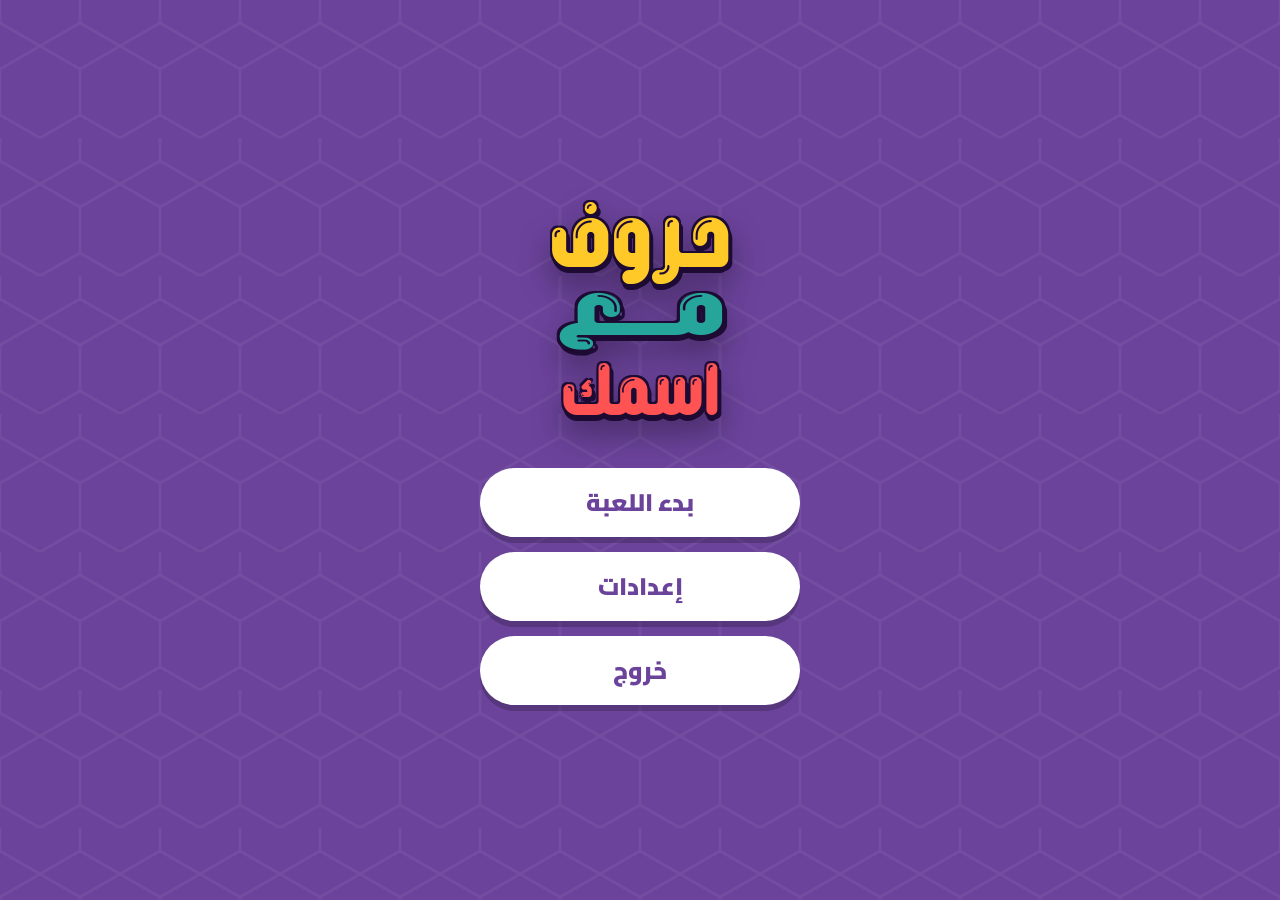
==== commit 04bd9c5f: "Add files via upload" ====
--- a/index.html
+++ b/index.html
@@ -7,78 +7,120 @@
   <script src="/socket.io/socket.io.js"></script>
   <style>
     @import url('https://fonts.googleapis.com/css2?family=Cairo:wght@700;900&family=Lalezar&display=swap');
-    
+
+    /* ===== إعدادات الخطوط ===== */
     @font-face {
-        font-family: 'Galaxy';
-        src: url('ArbFONTS-AA-GALAXY.otf');
-    }
-
+      font-family: 'Galaxy';
+      src: url('ArbFONTS-AA-GALAXY.otf') format('opentype');
+      font-display: swap; /* لتفادي اختفاء النصوص إذا تأخر تحميل الخط */
+    }
+
+    /* ===== المتغيرات العامة ===== */
     * { box-sizing: border-box; margin: 0; padding: 0; }
-    :root { --team1-color: #12b49c; --team2-color: #f37021; --main-purple: #392265; --dark-shadow: #1d0b33; }
-    body { font-family: 'Cairo', sans-serif; background-color: #2b164d; color: white; height: 100vh; overflow: auto; position: relative; }
-
-    /* زر ملء الشاشة العائم */
-    #fullscreen-btn {
-      position: fixed;
-      bottom: 15px;
-      right: 15px;
-      z-index: 99999;
-      background: rgba(255,255,255,0.2);
-      border: 2px solid rgba(255,255,255,0.5);
-      border-radius: 50%;
-      width: 45px;
-      height: 45px;
-      cursor: pointer;
-      display: flex;
-      align-items: center;
-      justify-content: center;
-      font-size: 22px;
+    :root {
+      --team1-color: #12b49c;
+      --team2-color: #f37021;
+      --main-purple: #392265;
+      --dark-shadow: #1d0b33;
+      --font-display: 'Galaxy', 'Lalezar', 'Cairo', sans-serif; /* خط العناوين والأرقام */
+      --font-body: 'Cairo', 'Segoe UI', Tahoma, sans-serif;     /* خط النصوص العادية */
+    }
+    body {
+      font-family: var(--font-body);
+      background-color: #2b164d;
       color: white;
-      transition: 0.2s;
-      backdrop-filter: blur(5px);
-    }
-    #fullscreen-btn:hover { background: rgba(255,255,255,0.4); }
-
-    /* --- التعديلات قائمة الخيارات --- */
-    .floating-options-wrapper { position: absolute; top: 15px; right: 15px; z-index: 50; }
-    .options-btn { background-color: white; color: var(--main-purple); font-family: 'Lalezar', sans-serif; font-size: 18px; padding: 6px 20px; border-radius: 30px; border: none; cursor: pointer; box-shadow: 0 4px 10px rgba(0,0,0,0.3); transition: all 0.2s; }
+      min-height: 100vh;
+      overflow-x: hidden;
+      position: relative;
+    }
+
+    /* ===== قائمة الخيارات العائمة ===== */
+    .floating-options-wrapper { position: fixed; top: 15px; right: 15px; z-index: 50; }
+    .options-btn {
+      background-color: white; color: var(--main-purple);
+      font-family: var(--font-display); font-size: 18px;
+      padding: 6px 20px; border-radius: 30px; border: none;
+      cursor: pointer; box-shadow: 0 4px 10px rgba(0,0,0,0.3);
+      transition: all 0.2s;
+    }
     .options-btn:hover { transform: scale(1.05); background-color: #ffca28; }
-    .options-menu { position: absolute; top: 45px; right: 0; background-color: white; border-radius: 15px; width: 220px; padding: 12px; box-shadow: 0 10px 25px rgba(0,0,0,0.5); display: flex; flex-direction: column; gap: 8px; transform-origin: top right; transition: all 0.3s cubic-bezier(0.175, 0.885, 0.32, 1.275); }
+    .options-menu {
+      position: fixed; top: 55px; right: 15px;
+      background-color: white; border-radius: 15px; width: 220px;
+      padding: 12px; box-shadow: 0 10px 25px rgba(0,0,0,0.5);
+      display: flex; flex-direction: column; gap: 8px;
+      transform-origin: top right; transition: all 0.3s ease;
+      z-index: 60;
+    }
     .options-menu.hidden { transform: scale(0); opacity: 0; pointer-events: none; }
     .menu-row { display: flex; gap: 8px; }
-    .menu-item-btn { flex: 1; background-color: #f0f0f0; border: 1px solid #ddd; border-radius: 10px; padding: 8px 6px; font-family: 'Cairo'; font-weight: 900; font-size: 14px; color: var(--main-purple); cursor: pointer; transition: 0.2s; display: flex; justify-content: center; align-items: center; gap: 6px; }
+    .menu-item-btn {
+      flex: 1; background-color: #f0f0f0; border: 1px solid #ddd;
+      border-radius: 10px; padding: 8px 6px;
+      font-family: 'Cairo', sans-serif; font-weight: 900; font-size: 14px;
+      color: var(--main-purple); cursor: pointer; transition: 0.2s;
+      display: flex; justify-content: center; align-items: center; gap: 6px;
+    }
     .menu-item-btn:hover { background-color: #e0e0e0; transform: translateY(-2px); }
     .menu-item-btn.active-purple { background-color: #8b5cf6; color: white; border-color: #8b5cf6; }
     .menu-item-btn.gradient-btn { background: linear-gradient(45deg, #ffca28, #ffb300); color: #392265; border: none; }
-    .menu-label { text-align: center; color: var(--main-purple); font-family: 'Cairo'; font-weight: 900; font-size: 13px; margin-bottom: -4px;}
-
-    /* الصفحة الرئيسية */
-    .main-menu-overlay { position: fixed; top: 0; left: 0; width: 100%; height: 100%; display: flex; justify-content: center; align-items: center; z-index: 100; background-color: #6b439b; background-image: url("data:image/svg+xml,%3Csvg width='60' height='103.923' viewBox='0 0 60 103.923' xmlns='http://www.w3.org/2000/svg'%3E%3Cpath d='M30 103.923L0 86.603V51.962L30 34.641l30 17.321v34.641L30 103.923zM30 34.641L0 17.321V-17.321L30-34.641l30 17.321V17.321L30 34.641z' stroke='rgba(255,255,255,0.05)' stroke-width='2' fill='none'/%3E%3C/svg%3E"); background-size: 80px 138px; }
-    .menu-content { display: flex; flex-direction: column; align-items: center; gap: 30px; }
+    .menu-label { text-align: center; color: var(--main-purple); font-family: 'Cairo'; font-weight: 900; font-size: 13px; }
+
+    /* ===== الشاشة الرئيسية ===== */
+    .main-menu-overlay {
+      position: fixed; top: 0; left: 0; width: 100%; height: 100%;
+      display: flex; justify-content: center; align-items: center;
+      z-index: 100; background-color: #6b439b;
+      background-image: url("data:image/svg+xml,%3Csvg width='60' height='103.923' viewBox='0 0 60 103.923' xmlns='http://www.w3.org/2000/svg'%3E%3Cpath d='M30 103.923L0 86.603V51.962L30 34.641l30 17.321v34.641L30 103.923zM30 34.641L0 17.321V-17.321L30-34.641l30 17.321V17.321L30 34.641z' stroke='rgba(255,255,255,0.05)' stroke-width='2' fill='none'/%3E%3C/svg%3E");
+      background-size: 80px 138px;
+    }
+    .menu-content { display: flex; flex-direction: column; align-items: center; gap: 40px; }
     .game-logo { display: flex; flex-direction: column; align-items: center; filter: drop-shadow(0 15px 15px rgba(0,0,0,0.3)); }
-    .word-huroof, .word-m3, .word-name {
-      font-family: 'Galaxy', sans-serif;
-      color: #ffca28;
-      text-shadow: 4px 4px 0 var(--dark-shadow), -2px -2px 0 var(--dark-shadow), 2px -2px 0 var(--dark-shadow), -2px 2px 0 var(--dark-shadow), 0 6px 0 var(--dark-shadow);
-      line-height: 1.2;
-      margin: 0;
-      display: inline-block;
-    }
-    .word-huroof { font-size: clamp(50px, 8vw, 110px); }
-    .word-m3 { font-size: clamp(45px, 7vw, 100px); color: #26a69a; margin-top: -5px; }
-    .word-name { font-size: clamp(40px, 6.5vw, 90px); color: #ff5252; margin-top: 0; }
+    .word-huroof {
+      font-family: var(--font-display); font-size: clamp(50px, 7vw, 100px);
+      color: #ffca28; text-shadow: 4px 4px 0 var(--dark-shadow), -2px -2px 0 var(--dark-shadow), 2px -2px 0 var(--dark-shadow), -2px 2px 0 var(--dark-shadow), 0 6px 0 var(--dark-shadow);
+      line-height: 1; margin: 0; z-index: 3;
+    }
+    .word-m3 {
+      font-family: var(--font-display); font-size: clamp(45px, 6vw, 90px);
+      color: #26a69a; text-shadow: 4px 4px 0 var(--dark-shadow), -2px -2px 0 var(--dark-shadow), 2px -2px 0 var(--dark-shadow), -2px 2px 0 var(--dark-shadow), 0 6px 0 var(--dark-shadow);
+      line-height: 0.7; margin: 0; z-index: 2; transform: scaleX(1.4);
+    }
+    .word-name {
+      font-family: var(--font-display); font-size: clamp(40px, 5.5vw, 85px);
+      color: #ff5252; text-shadow: 4px 4px 0 var(--dark-shadow), -2px -2px 0 var(--dark-shadow), 2px -2px 0 var(--dark-shadow), -2px 2px 0 var(--dark-shadow), 0 6px 0 var(--dark-shadow);
+      line-height: 1; margin: 20px 0 0; z-index: 1; white-space: nowrap;
+    }
     .menu-btn-group { display: flex; flex-direction: column; gap: 15px; align-items: center; }
-    .main-btn { font-family: 'Cairo', sans-serif; font-size: 24px; font-weight: 900; padding: 12px 60px; border: none; border-radius: 50px; cursor: pointer; color: #6b439b; background-color: #ffffff; width: 320px; max-width: 90vw; white-space: nowrap; box-shadow: 0 6px 0px rgba(0,0,0,0.2); transition: all 0.3s; }
+    .main-btn {
+      font-family: 'Cairo', sans-serif; font-size: 24px; font-weight: 900;
+      padding: 12px 60px; border: none; border-radius: 50px; cursor: pointer;
+      color: #6b439b; background-color: #ffffff; width: 320px; max-width: 90vw;
+      white-space: nowrap; box-shadow: 0 6px 0px rgba(0,0,0,0.2); transition: all 0.3s;
+    }
     .main-btn:hover { transform: translateY(-5px) scale(1.05); box-shadow: 0 12px 20px rgba(0,0,0,0.3); background-color: #ffca28; color: #392265; }
 
-    /* الإعدادات */
-    .settings-overlay { position: fixed; top: 0; left: 0; width: 100%; height: 100%; background-color: #6b439b; background-image: url("data:image/svg+xml,%3Csvg width='60' height='103.923' viewBox='0 0 60 103.923' xmlns='http://www.w3.org/2000/svg'%3E%3Cpath d='M30 103.923L0 86.603V51.962L30 34.641l30 17.321v34.641L30 103.923zM30 34.641L0 17.321V-17.321L30-34.641l30 17.321V17.321L30 34.641z' stroke='rgba(255,255,255,0.05)' stroke-width='2' fill='none'/%3E%3C/svg%3E"); background-size: 80px 138px; z-index: 100; overflow-y: auto; display: flex; flex-direction: column; align-items: center; padding: 30px 0; }
+    /* ===== شاشة الإعدادات ===== */
+    .settings-overlay {
+      position: fixed; top: 0; left: 0; width: 100%; height: 100%;
+      background-color: #6b439b; background-image: url("data:image/svg+xml,%3Csvg width='60' height='103.923' viewBox='0 0 60 103.923' xmlns='http://www.w3.org/2000/svg'%3E%3Cpath d='M30 103.923L0 86.603V51.962L30 34.641l30 17.321v34.641L30 103.923zM30 34.641L0 17.321V-17.321L30-34.641l30 17.321V17.321L30 34.641z' stroke='rgba(255,255,255,0.05)' stroke-width='2' fill='none'/%3E%3C/svg%3E");
+      background-size: 80px 138px; z-index: 100; overflow-y: auto;
+      display: flex; flex-direction: column; align-items: center; padding: 30px 15px;
+    }
     .settings-form-wrapper { width: 850px; max-width: 95%; margin-top: 10px; }
     .settings-grid { display: grid; grid-template-columns: 200px 1fr; gap: 18px 20px; align-items: center; }
     .set-label { font-size: 22px; font-weight: 900; color: white; text-shadow: 3px 3px 0 var(--dark-shadow); }
-    .pill-input { width: 100%; background: transparent; border: 2px solid white; border-radius: 50px; color: white; padding: 10px 20px; font-size: 20px; font-weight: bold; font-family: 'Cairo'; text-align: center; outline: none; transition: 0.2s; }
+    .pill-input {
+      width: 100%; background: transparent; border: 2px solid white; border-radius: 50px;
+      color: white; padding: 10px 20px; font-size: 20px; font-weight: bold; font-family: 'Cairo';
+      text-align: center; outline: none; transition: 0.2s;
+    }
     .pill-group { display: flex; border: 2px solid white; border-radius: 50px; overflow: hidden; }
-    .pill-btn { flex: 1; background: transparent; color: white; border: none; padding: 10px 0; font-size: 20px; font-weight: bold; font-family: 'Cairo'; cursor: pointer; transition: 0.2s; border-left: 1px solid rgba(255,255,255,0.3); }
+    .pill-btn {
+      flex: 1; background: transparent; color: white; border: none; padding: 10px 0;
+      font-size: 20px; font-weight: bold; font-family: 'Cairo'; cursor: pointer;
+      transition: 0.2s; border-left: 1px solid rgba(255,255,255,0.3);
+    }
     .pill-btn:last-child { border-left: none; }
     .pill-btn.active { background: white; color: #6b439b; }
     .counter-wrapper { display: flex; justify-content: center; align-items: center; gap: 15px; background: rgba(255,255,255,0.1); padding: 5px; border-radius: 50px; border: 2px solid white; }
@@ -89,64 +131,114 @@
     .color-theme-pair { display: flex; align-items: center; padding: 6px; border-radius: 20px; border: 2px solid transparent; cursor: pointer; transition: 0.3s; }
     .color-theme-pair.selected { border-color: white; transform: scale(1.1); background: rgba(255,255,255,0.15); }
     .hex-color { width: 32px; height: 38px; clip-path: polygon(50% 0%, 100% 25%, 100% 75%, 50% 100%, 0% 75%, 0% 25%); box-shadow: inset 0 0 5px rgba(0,0,0,0.5); }
-    .hex-color:nth-child(2) { margin-right: -12px; z-index: 1; } .hex-color:nth-child(1) { z-index: 2; }
-    .save-settings-btn { background: white; color: #6b439b; font-family: 'Cairo'; font-size: 24px; font-weight: 900; border: none; border-radius: 50px; padding: 12px 50px; margin-top: 40px; margin-bottom: 20px; cursor: pointer; display: flex; align-items: center; gap: 10px; box-shadow: 0 5px 15px rgba(0,0,0,0.3); transition: all 0.2s; }
-
-    /* اللعبة */
+    .hex-color:nth-child(2) { margin-right: -12px; z-index: 1; }
+    .hex-color:nth-child(1) { z-index: 2; }
+    .save-settings-btn {
+      background: white; color: #6b439b; font-family: 'Cairo'; font-size: 24px; font-weight: 900;
+      border: none; border-radius: 50px; padding: 12px 50px; margin-top: 40px; margin-bottom: 20px;
+      cursor: pointer; display: flex; align-items: center; gap: 10px; box-shadow: 0 5px 15px rgba(0,0,0,0.3);
+      transition: all 0.2s;
+    }
+
+    /* ===== شاشة اللعب ===== */
     #game-board-container { height: 100vh; width: 100vw; display: flex; position: relative; }
     .game-layout { display: flex; flex-direction: row; width: 100%; height: 100%; }
-    .sidebar-section { width: clamp(260px, 30%, 380px); height: 100%; background: var(--main-purple); box-shadow: -15px 0 50px rgba(0,0,0,0.8); display: flex; flex-direction: column; justify-content: space-between; padding: 20px 15px; z-index: 20; }
-    .board-section { flex-grow: 1; width: auto; height: 100vh; display: flex; justify-content: center; align-items: center; position: relative; background: conic-gradient(from 315deg, var(--team2-color) 25%, var(--team1-color) 0 50%, var(--team2-color) 0 75%, var(--team1-color) 0); overflow: hidden; }
-
-    .sidebar-logo { display: flex; flex-direction: column; align-items: center; filter: drop-shadow(0 8px 10px rgba(0,0,0,0.3)); transform: scale(1.1); margin-top: 5px; }
-    .sidebar-logo .word-huroof, .sidebar-logo .word-m3, .sidebar-logo .word-name {
-      font-family: 'Galaxy', sans-serif;
-      text-shadow: 4px 4px 0 var(--dark-shadow);
-      line-height: 1.2;
-      margin: 0;
-    }
-    .sidebar-logo .word-huroof { font-size: clamp(38px, 5vw, 70px); color: #ffca28; }
-    .sidebar-logo .word-m3 { font-size: clamp(35px, 4.5vw, 60px); color: #26a69a; margin-top: -3px; }
-    .sidebar-logo .word-name { font-size: clamp(32px, 4vw, 50px); color: #ff5252; margin-top: 3px; }
-
-    .sidebar-dynamic-area { display: flex; flex-direction: column; justify-content: center; align-items: center; width: 100%; flex-grow: 1; margin-top: 10px; margin-bottom: 10px; gap: 10px; }
+    .sidebar-section {
+      width: clamp(260px, 32%, 400px); height: 100%;
+      background: var(--main-purple); box-shadow: -15px 0 50px rgba(0,0,0,0.8);
+      display: flex; flex-direction: column; justify-content: space-between;
+      padding: 25px 18px; z-index: 20;
+    }
+    .board-section {
+      flex-grow: 1; width: auto; height: 100vh;
+      display: flex; justify-content: center; align-items: center;
+      position: relative; overflow: hidden;
+      background: conic-gradient(from 315deg, var(--team2-color) 25%, var(--team1-color) 0 50%, var(--team2-color) 0 75%, var(--team1-color) 0);
+    }
+    .sidebar-logo { display: flex; flex-direction: column; align-items: center; filter: drop-shadow(0 8px 10px rgba(0,0,0,0.3)); }
+    .sidebar-logo .word-huroof { font-size: clamp(50px, 7vw, 100px); line-height: 1; margin-bottom: -10px; }
+    .sidebar-logo .word-m3 { font-size: clamp(45px, 6vw, 90px); line-height: 0.7; transform: scaleX(1.4); }
+    .sidebar-logo .word-name { font-size: clamp(40px, 5.5vw, 85px); line-height: 1; white-space: nowrap; }
+    .sidebar-dynamic-area { display: flex; flex-direction: column; justify-content: center; align-items: center; width: 100%; flex-grow: 1; margin: 15px 0; gap: 15px; }
     #round-display-container { display: flex; flex-direction: column; align-items: center; text-align: center; width: 100%; }
-    .sidebar-round-text { font-family: 'Galaxy', sans-serif; font-size: clamp(30px, 4vw, 60px); color: #ff5252; margin: 0; margin-bottom: 5px; line-height: 1.1; text-shadow: 4px 4px 0 var(--dark-shadow); }
-    .sidebar-round-num { font-family: 'Galaxy', sans-serif; font-size: clamp(60px, 8vw, 100px); color: #ffca28; margin: 0; line-height: 1.1; text-shadow: 4px 4px 0 var(--dark-shadow); }
-    #sidebar-buzzer-display { background: rgba(71, 43, 117, 0.9); border: 2px solid rgba(255, 255, 255, 0.15); border-radius: 15px; padding: 15px 10px; text-align: center; width: 95%; margin: 0 auto; animation: fadeIn 0.3s ease; box-shadow: 0 8px 20px rgba(0,0,0,0.5); }
-    #round-display-container.hide-on-mobile { transform: scale(0.85); margin-bottom: -15px; transition: all 0.3s ease; }
-    .buzzer-player-name { font-family: 'Cairo'; font-size: 20px; font-weight: 900; color: white; margin-bottom: 5px; word-break: break-word; }
-    .buzzer-timer-label { font-family: 'Cairo'; font-size: 15px; font-weight: bold; color: #ffca28; }
-    .buzzer-timer-value { font-family: 'Lalezar'; font-size: clamp(35px, 5vw, 70px); line-height: 1; color: #76ff03; text-shadow: 0 4px 8px rgba(0,0,0,0.6); margin: 5px 0; }
+    .sidebar-round-text { font-family: var(--font-display); font-size: clamp(40px, 5.5vw, 85px); color: #ff5252; margin-bottom: 8px; line-height: 1.1; text-shadow: 4px 4px 0 var(--dark-shadow); }
+    .sidebar-round-num { font-family: var(--font-display); font-size: 110px; color: #ffca28; line-height: 1.1; text-shadow: 4px 4px 0 var(--dark-shadow); }
+    #sidebar-buzzer-display {
+      background: rgba(71, 43, 117, 0.9); border: 2px solid rgba(255, 255, 255, 0.15);
+      border-radius: 15px; padding: 15px 10px; text-align: center; width: 95%;
+      margin: 0 auto; animation: fadeIn 0.3s ease; box-shadow: 0 8px 20px rgba(0,0,0,0.5);
+      display: none; flex-direction: column; align-items: center; justify-content: center;
+    }
+    #sidebar-buzzer-display:not(.hidden) { display: flex !important; }
+    .buzzer-player-name { font-family: 'Cairo'; font-size: 22px; font-weight: 900; color: white; margin-bottom: 5px; word-break: break-word; }
+    .buzzer-timer-value { font-family: var(--font-display); font-size: clamp(40px, 5.5vw, 85px); line-height: 1; color: #76ff03; text-shadow: 0 4px 8px rgba(0,0,0,0.6); margin: 5px 0; }
+    .buzzer-timer-label { font-family: 'Cairo'; font-size: 16px; font-weight: bold; color: #ffca28; }
     .timer-phase-other { color: #ff5252 !important; }
-    .sidebar-scores { display: flex; justify-content: space-between; align-items: center; width: 100%; }
+    .sidebar-scores { display: flex; justify-content: space-between; align-items: center; width: 100%; margin-top: auto; }
     .team-score-col { display: flex; flex-direction: column; align-items: center; gap: 8px; width: 48%; }
-    .team-name-text { font-family: 'Galaxy', sans-serif; font-size: 24px; line-height: 1; text-align: center; text-shadow: 0 2px 4px rgba(0,0,0,0.5); }
+    .team-name-text { font-family: var(--font-display); font-size: 28px; line-height: 1; text-align: center; text-shadow: 0 2px 4px rgba(0,0,0,0.5); }
     #team1-name-display { color: var(--team1-color); text-shadow: 2px 2px 0px rgba(0,0,0,0.5); }
     #team2-name-display { color: var(--team2-color); text-shadow: 2px 2px 0px rgba(0,0,0,0.5); }
-    .score-box { width: 100%; height: 60px; border-radius: 15px; display: flex; justify-content: center; align-items: center; box-shadow: 0 4px 10px rgba(0,0,0,0.3); }
-    #score1-box { background-color: var(--team1-color); } #score2-box { background-color: var(--team2-color); }
-    .score-number { font-family: 'Lalezar', sans-serif; font-size: 45px; font-weight: 900; color: white; line-height: 1; margin-top: 5px; }
-
-    .board { position: relative; z-index: 5; width: 700px; height: 640px; transform: scale(1.2); filter: drop-shadow(0 20px 40px rgba(0,0,0,0.8)); transform-origin: center center; margin: auto; }
-
-    .hex-outer { position: absolute; width: 140px; height: 160px; background: var(--main-purple); clip-path: polygon(50% 0%, 100% 25%, 100% 75%, 50% 100%, 0% 75%, 0% 25%); display: flex; align-items: center; justify-content: center; cursor: pointer; transition: transform 0.2s; }
+    .score-box { width: 100%; height: 80px; border-radius: 15px; display: flex; justify-content: center; align-items: center; box-shadow: 0 4px 10px rgba(0,0,0,0.3); }
+    #score1-box { background-color: var(--team1-color); }
+    #score2-box { background-color: var(--team2-color); }
+    .score-number { font-family: var(--font-display); font-size: 60px; font-weight: 900; color: white; line-height: 1; margin-top: 8px; }
+
+    .board {
+      position: relative; z-index: 5; width: 700px; height: 640px;
+      transform: scale(1); filter: drop-shadow(0 20px 40px rgba(0,0,0,0.8));
+      transform-origin: center center; margin: auto;
+      transition: transform 0.3s ease; /* للنعومة عند تغيير الحجم */
+    }
+    .hex-outer {
+      position: absolute; width: 140px; height: 160px; background: var(--main-purple);
+      clip-path: polygon(50% 0%, 100% 25%, 100% 75%, 50% 100%, 0% 75%, 0% 25%);
+      display: flex; align-items: center; justify-content: center; cursor: pointer;
+      transition: transform 0.2s;
+    }
     .hex-outer:hover { transform: scale(1.08); z-index: 10; }
-    .hex-inner { width: 100%; height: 100%; background: #ffffff; clip-path: polygon(50% 0%, 100% 25%, 100% 75%, 50% 100%, 0% 75%, 0% 25%); display: flex; align-items: center; justify-content: center; transform: scale(0.88); font-family: 'Galaxy', sans-serif; font-size: 56px; color: var(--main-purple); transition: background-color 0.2s, color 0.2s; padding-top: 4px; text-shadow: 2px 2px 0px rgba(0,0,0,0.15); }
+    .hex-inner {
+      width: 100%; height: 100%; background: #ffffff;
+      clip-path: polygon(50% 0%, 100% 25%, 100% 75%, 50% 100%, 0% 75%, 0% 25%);
+      display: flex; align-items: center; justify-content: center;
+      transform: scale(0.88); font-family: var(--font-display); font-size: 56px;
+      color: var(--main-purple); transition: background-color 0.2s, color 0.2s;
+      padding-top: 4px; text-shadow: 2px 2px 0px rgba(0,0,0,0.15);
+    }
     .hex-outer:hover .hex-inner:not(.answered):not(.highlighted) { background: #e0e0e0; }
     .hex-inner.answered { color: transparent !important; text-shadow: none !important; }
     .hex-inner.highlighted { background: #ffeb3b !important; color: var(--main-purple) !important; transform: scale(0.92); box-shadow: inset 0 0 20px rgba(0,0,0,0.2); }
-
-    .hex-outer:nth-child(1) { top: 0px; left: 0px; } .hex-outer:nth-child(2) { top: 0px; left: 140px; } .hex-outer:nth-child(3) { top: 0px; left: 280px; } .hex-outer:nth-child(4) { top: 0px; left: 420px; } .hex-outer:nth-child(5) { top: 0px; left: 560px; }
-    .hex-outer:nth-child(6) { top: 120px; left: 70px; } .hex-outer:nth-child(7) { top: 120px; left: 210px; } .hex-outer:nth-child(8) { top: 120px; left: 350px; } .hex-outer:nth-child(9) { top: 120px; left: 490px; } .hex-outer:nth-child(10) { top: 120px; left: 630px; }
-    .hex-outer:nth-child(11) { top: 240px; left: 0px; } .hex-outer:nth-child(12) { top: 240px; left: 140px; } .hex-outer:nth-child(13) { top: 240px; left: 280px; } .hex-outer:nth-child(14) { top: 240px; left: 420px; } .hex-outer:nth-child(15) { top: 240px; left: 560px; }
-    .hex-outer:nth-child(16) { top: 360px; left: 70px; } .hex-outer:nth-child(17) { top: 360px; left: 210px; } .hex-outer:nth-child(18) { top: 360px; left: 350px; } .hex-outer:nth-child(19) { top: 360px; left: 490px; } .hex-outer:nth-child(20) { top: 360px; left: 630px; }
-    .hex-outer:nth-child(21) { top: 480px; left: 0px; } .hex-outer:nth-child(22) { top: 480px; left: 140px; } .hex-outer:nth-child(23) { top: 480px; left: 280px; } .hex-outer:nth-child(24) { top: 480px; left: 420px; } .hex-outer:nth-child(25) { top: 480px; left: 560px; }
-
+    .hex-outer:nth-child(1) { top: 0px; left: 0px; }
+    .hex-outer:nth-child(2) { top: 0px; left: 140px; }
+    .hex-outer:nth-child(3) { top: 0px; left: 280px; }
+    .hex-outer:nth-child(4) { top: 0px; left: 420px; }
+    .hex-outer:nth-child(5) { top: 0px; left: 560px; }
+    .hex-outer:nth-child(6) { top: 120px; left: 70px; }
+    .hex-outer:nth-child(7) { top: 120px; left: 210px; }
+    .hex-outer:nth-child(8) { top: 120px; left: 350px; }
+    .hex-outer:nth-child(9) { top: 120px; left: 490px; }
+    .hex-outer:nth-child(10) { top: 120px; left: 630px; }
+    .hex-outer:nth-child(11) { top: 240px; left: 0px; }
+    .hex-outer:nth-child(12) { top: 240px; left: 140px; }
+    .hex-outer:nth-child(13) { top: 240px; left: 280px; }
+    .hex-outer:nth-child(14) { top: 240px; left: 420px; }
+    .hex-outer:nth-child(15) { top: 240px; left: 560px; }
+    .hex-outer:nth-child(16) { top: 360px; left: 70px; }
+    .hex-outer:nth-child(17) { top: 360px; left: 210px; }
+    .hex-outer:nth-child(18) { top: 360px; left: 350px; }
+    .hex-outer:nth-child(19) { top: 360px; left: 490px; }
+    .hex-outer:nth-child(20) { top: 360px; left: 630px; }
+    .hex-outer:nth-child(21) { top: 480px; left: 0px; }
+    .hex-outer:nth-child(22) { top: 480px; left: 140px; }
+    .hex-outer:nth-child(23) { top: 480px; left: 280px; }
+    .hex-outer:nth-child(24) { top: 480px; left: 420px; }
+    .hex-outer:nth-child(25) { top: 480px; left: 560px; }
+
+    /* ===== النافذة المنبثقة ===== */
     .modal { position: fixed; top: 0; left: 0; width: 100%; height: 100%; background: rgba(0,0,0,0.5); backdrop-filter: blur(10px); display: flex; align-items: center; justify-content: center; z-index: 200; }
     .modal-content-custom { background: #5a3b8c; padding: 40px; border-radius: 25px; max-width: 650px; width: 90%; color: white; text-align: center; box-shadow: 0 20px 50px rgba(0,0,0,0.6); border: 1px solid rgba(255,255,255,0.1); position: relative; display: flex; flex-direction: column; max-height: 90vh; }
     .modal-letter-wrapper { display: flex; justify-content: center; width: 100%; flex-shrink: 0; margin-bottom: 15px; }
-    .modal-letter-box { width: 85px; height: 85px; background: rgba(255, 255, 255, 0.1); border: 2px solid rgba(255, 255, 255, 0.2); border-radius: 18px; display: flex; justify-content: center; align-items: center; font-size: 55px; font-family: 'Galaxy', sans-serif; color: white; box-shadow: inset 0 0 10px rgba(255,255,255,0.1); line-height: 1; padding-top: 14px; text-shadow: none; }
+    .modal-letter-box { width: 85px; height: 85px; background: rgba(255, 255, 255, 0.1); border: 2px solid rgba(255, 255, 255, 0.2); border-radius: 18px; display: flex; justify-content: center; align-items: center; font-size: 55px; font-family: var(--font-display); color: white; box-shadow: inset 0 0 10px rgba(255,255,255,0.1); line-height: 1; padding-top: 14px; }
     .question-wrapper { display: flex; flex-direction: column; align-items: center; justify-content: flex-start; flex-grow: 1; overflow-y: auto; margin-bottom: 20px; padding: 0 10px; }
     .question-wrapper::-webkit-scrollbar { width: 5px; }
     .question-wrapper::-webkit-scrollbar-thumb { background: rgba(255,255,255,0.3); border-radius: 5px; }
@@ -163,63 +255,115 @@
     .answer-text { font-size: 32px; color: #ffeb3b; font-weight: bold; margin-bottom: 15px; }
     .team-btns { display: flex; gap: 10px; justify-content: center; }
     .team-btns button { flex: 1; padding: 12px; border: none; border-radius: 10px; font-family: 'Cairo', sans-serif; font-size: 22px; font-weight: bold; cursor: pointer; transition: 0.2s; }
+
+    /* ===== الاحتفالات ===== */
     .celebration-overlay { position: fixed; top: 0; left: 0; width: 100%; height: 100%; background: rgba(43, 22, 77, 0.95); z-index: 1000; display: flex; flex-direction: column; align-items: center; justify-content: center; }
     @keyframes popIn { 0% { transform: scale(0.5); opacity: 0; } 50% { transform: scale(1.2); } 100% { transform: scale(1); opacity: 1; } }
     .celebrate-pop { animation: popIn 0.8s cubic-bezier(0.175, 0.885, 0.32, 1.275) forwards; opacity: 0; }
     #confetti-container { position: absolute; top: 0; left: 0; width: 100%; height: 100%; pointer-events: none; overflow: hidden; z-index: -1; }
     .confetti-particle { position: absolute; width: 12px; height: 12px; top: -20px; animation: fall linear forwards; opacity: 0; }
     @keyframes fall { 0% { transform: translateY(0) rotate(0deg); opacity: 1; } 100% { transform: translateY(110vh) rotate(720deg); opacity: 1; } }
+
     .hidden { display: none !important; }
-    #bell-overlay { display: none; position: fixed; top: 0; left: 0; width: 100%; height: 100%; background: rgba(0, 0, 0, 0.6); justify-content: center; align-items: center; flex-direction: column; z-index: 9999999 !important; pointer-events: none; }
+
+    /* ===== جرس التنبيه ===== */
+    #bell-overlay {
+      display: none; position: fixed; top: 0; left: 0; width: 100%; height: 100%;
+      background: rgba(0, 0, 0, 0.6); justify-content: center; align-items: center;
+      flex-direction: column; z-index: 9999999; pointer-events: none;
+    }
     .bell-icon { font-size: 15vh; animation: shake 0.5s infinite; filter: drop-shadow(0 10px 20px rgba(0,0,0,0.5)); }
-    .bell-player-name { font-family: 'Lalezar', sans-serif; font-size: 7vh; color: #ffca28; margin-top: 15px; text-shadow: 0 4px 10px rgba(0,0,0,0.8); text-align: center; width: 90%; }
+    .bell-player-name { font-family: var(--font-display); font-size: 7vh; color: #ffca28; margin-top: 15px; text-shadow: 0 4px 10px rgba(0,0,0,0.8); text-align: center; width: 90%; }
     @keyframes shake { 0% { transform: rotate(0deg); } 25% { transform: rotate(-20deg); } 50% { transform: rotate(0deg); } 75% { transform: rotate(20deg); } 100% { transform: rotate(0deg); } }
 
-    /* تحسينات الجوال */
+    /* ===== شاشة تدوير الجهاز ===== */
+    #rotate-device-overlay { display: none; position: fixed; top: 0; left: 0; width: 100%; height: 100%; background-color: #2b164d; z-index: 999999; color: white; flex-direction: column; justify-content: center; align-items: center; text-align: center; padding: 20px; }
+    #rotate-device-overlay svg { width: 120px; height: 120px; margin-bottom: 20px; animation: rotatePhone 1.5s infinite ease-in-out alternate; }
+    @keyframes rotatePhone { 0% { transform: rotate(0deg); } 100% { transform: rotate(-90deg); } }
+    .rotate-title { font-family: var(--font-display); font-size: 40px; color: #ffca28; margin-bottom: 10px; text-shadow: 0 4px 10px rgba(0,0,0,0.5); }
+    .rotate-text { font-family: 'Cairo', sans-serif; font-size: 18px; font-weight: bold; }
+
+    /* ===== استعلامات الوسائط للجوال ===== */
     @media screen and (max-width: 992px) {
-      .main-menu-overlay { padding: 10px; }
+      /* الشاشة الرئيسية */
+      .word-huroof { font-size: 65px !important; }
+      .word-m3 { font-size: 60px !important; transform: none !important; }
+      .word-name { font-size: 55px !important; margin-top: 10px !important; }
+      .main-btn { font-size: 18px; padding: 10px 20px; width: 85vw; max-width: 280px; }
       .menu-content { gap: 20px; }
-      .game-logo { transform: scale(0.8); margin-bottom: -10px; }
-      .menu-btn-group { gap: 10px; }
-      .main-btn { font-size: 18px; padding: 10px 30px; width: 80vw; max-width: 280px; }
-    }
-
-    @media screen and (max-width: 600px) {
-      .sidebar-section { width: 40% !important; padding: 10px 5px !important; }
-      .board-section { width: 60% !important; }
-      .sidebar-logo { transform: scale(0.8); margin-top: 0; }
-      .sidebar-logo .word-huroof, .sidebar-logo .word-m3, .sidebar-logo .word-name { font-size: 28px; line-height: 1.2; }
-      .sidebar-round-text { font-size: 24px; }
-      .sidebar-round-num { font-size: 50px; }
-      .team-name-text { font-size: 18px; }
-      .score-box { height: 40px; }
-      .score-number { font-size: 30px; }
-      .board { transform: scale(0.6); }
-    }
-
-    /* شاشة تدوير الجهاز */
-    #rotate-device-overlay {
-      display: none;
-      position: fixed; top: 0; left: 0; width: 100%; height: 100%;
-      background-color: #2b164d;
-      z-index: 999999;
-      color: white;
-      flex-direction: column;
-      justify-content: center; align-items: center;
-      text-align: center;
-      padding: 20px;
-    }
-    #rotate-device-overlay svg { width: 100px; height: 100px; margin-bottom: 15px; animation: rotatePhone 1.5s infinite ease-in-out alternate; }
-    @keyframes rotatePhone { 0% { transform: rotate(0deg); } 100% { transform: rotate(-90deg); } }
-    .rotate-title { font-family: 'Lalezar', sans-serif; font-size: 32px; color: #ffca28; margin-bottom: 8px; text-shadow: 0 4px 10px rgba(0,0,0,0.5); }
-    .rotate-text { font-family: 'Cairo', sans-serif; font-size: 16px; font-weight: bold; }
+
+      /* الإعدادات */
+      .settings-grid { grid-template-columns: 1fr; gap: 10px; text-align: center; }
+      .set-label { font-size: 18px; margin-top: 10px; }
+      .color-themes-container { gap: 10px; }
+      .settings-form-wrapper { width: 100%; }
+
+      /* النوافذ */
+      .modal-content-custom { padding: 15px; width: 96%; max-height: 95vh; border-radius: 12px; }
+      .modal-letter-wrapper { margin-bottom: 12px; }
+      .modal-letter-box { width: 70px; height: 70px; font-size: 38px; border-radius: 14px; padding-top: 12px; }
+      .modal-question { font-size: 18px; margin-bottom: 10px; }
+      .question-wrapper { max-height: 45vh; margin-bottom: 10px; padding: 0 5px; }
+      .qr-img { width: 100px !important; height: 100px !important; }
+      .btn-wide-toggle { font-size: 15px; padding: 8px; border-radius: 10px; }
+      .answer-reveal-area { padding: 10px; margin-top: 10px; margin-bottom: 10px; }
+      .answer-text { font-size: 18px; margin-bottom: 8px; }
+      .team-btns button { font-size: 14px; padding: 8px; border-radius: 8px; }
+      .modal-bottom-row { gap: 10px; margin-top: 10px; }
+      .btn-half { font-size: 14px; padding: 8px; border-radius: 8px; }
+    }
+
     @media screen and (max-width: 992px) and (orientation: portrait) {
       body.in-game #rotate-device-overlay { display: flex !important; }
       body.in-game #game-board-container, body.in-game #celebration-overlay { display: none !important; }
     }
+
+    @media screen and (max-height: 600px) and (orientation: landscape) {
+      .game-layout { flex-direction: row !important; }
+      .sidebar-section { width: 35% !important; padding: 8px 6px !important; justify-content: flex-start !important; gap: 4px !important; }
+      .board-section { width: 65% !important; }
+      .board { transform: scale(0.5) !important; position: relative !important; display: block !important; margin: auto !important; left: -40px !important; top: -125px !important; transition: all 0.3s ease !important; }
+      .sidebar-logo .word-huroof { font-size: 55px !important; line-height: 0.9 !important; transform: none !important; }
+      .sidebar-logo .word-m3 { font-size: 55px !important; line-height: 0.7 !important; margin-top: -5px !important; transform: none !important; }
+      .sidebar-logo .word-name { font-size: 55px !important; margin-top: 5px !important; margin-bottom: 0px !important; transform: none !important; display: inline-block !important; }
+      .sidebar-dynamic-area { margin-top: 4px !important; margin-bottom: 4px !important; flex-grow: 1 !important; display: flex !important; flex-direction: column !important; justify-content: center !important; gap: 4px !important; }
+      .sidebar-round-text { font-size: 38px !important; margin: 0 !important; margin-bottom: 4px !important; line-height: 1.1 !important; }
+      .sidebar-round-num { font-size: 48px !important; margin: 0 !important; line-height: 1.1 !important; }
+      #sidebar-buzzer-display { padding: 10px !important; margin: 0 !important; border-width: 3px !important; background: rgba(0, 0, 0, 0.85) !important; border-radius: 12px !important; box-shadow: 0 0 15px rgba(255, 202, 40, 0.4) !important; width: 100% !important; }
+      .buzzer-player-name { font-size: 18px !important; color: white !important; margin-bottom: 5px !important; line-height: 1.2 !important; }
+      .buzzer-timer-value { font-size: 55px !important; line-height: 1 !important; margin: 0 !important; text-shadow: 0 3px 6px rgba(0,0,0,0.8) !important; }
+      .buzzer-timer-label { font-size: 14px !important; margin-bottom: 0 !important; }
+      .sidebar-scores { margin-top: auto !important; }
+      .team-name-text { font-size: 18px !important; }
+      .score-box { height: 45px !important; border-radius: 10px !important; }
+      .score-number { font-size: 30px !important; margin-top: 3px !important; }
+      .floating-options-wrapper { top: 5px; right: 5px; }
+      .options-btn { font-size: 13px; padding: 4px 8px; }
+      .options-menu { width: 180px; right: 0; top: 35px; padding: 8px; }
+      .menu-item-btn { font-size: 12px; padding: 6px; }
+      #celeb-team { font-size: 50px !important; margin: 10px 0 !important; }
+      #celeb-title { font-size: 35px !important; }
+      .hide-on-mobile { display: none !important; }
+      .modal { position: absolute !important; width: 65% !important; height: 100% !important; right: 0 !important; left: auto !important; top: 0 !important; background: rgba(0,0,0,0.7) !important; backdrop-filter: blur(4px) !important; pointer-events: auto !important; }
+      .modal-content-custom { pointer-events: auto !important; position: absolute !important; top: 50% !important; transform: translateY(-50%) !important; right: 5% !important; left: auto !important; width: 90% !important; height: auto !important; max-height: 92% !important; background: #472b75 !important; border-radius: 15px !important; padding: 12px 10px !important; border: 2px solid rgba(255,255,255,0.15) !important; box-shadow: 0 10px 25px rgba(0,0,0,0.8) !important; justify-content: flex-start !important; display: flex !important; flex-direction: column !important; }
+      .modal-letter-wrapper { margin-bottom: 8px !important; }
+      .modal-letter-box { width: 55px !important; height: 55px !important; font-size: 30px !important; padding-top: 10px !important; border-radius: 10px !important; }
+      .question-wrapper { margin-bottom: 8px !important; padding: 0 5px !important; flex-grow: 1 !important; overflow-y: auto !important; }
+      .modal-question { font-size: 16px !important; margin-bottom: 5px !important; }
+      .close-modal-x { width: 30px !important; height: 30px !important; font-size: 18px !important; top: 10px !important; left: 10px !important; border-radius: 8px !important; }
+      .btn-wide-toggle { padding: 8px !important; font-size: 13px !important; border-radius: 10px !important; margin-bottom: 8px !important; }
+      .modal-bottom-row { flex-direction: row !important; gap: 8px !important; margin-top: 10px !important; justify-content: center !important; }
+      .btn-half { padding: 8px !important; font-size: 13px !important; border-radius: 10px !important; width: 100% !important; justify-content: center !important; }
+      .answer-reveal-area { padding: 8px !important; margin-bottom: 8px !important; border-radius: 10px !important; }
+      .answer-text { font-size: 15px !important; margin-bottom: 8px !important; }
+      .team-btns { flex-direction: row !important; gap: 8px !important; }
+      .team-btns button { padding: 8px !important; font-size: 12px !important; border-radius: 8px !important; }
+      .qr-img { width: 80px !important; height: 80px !important; margin-bottom: 5px !important; }
+    }
   </style>
 </head>
 <body>
+
   <div id="rotate-device-overlay">
     <svg viewBox="0 0 24 24" fill="none" stroke="#ffca28" stroke-width="2" stroke-linecap="round" stroke-linejoin="round">
       <rect x="5" y="2" width="14" height="20" rx="2" ry="2"></rect>
@@ -234,17 +378,12 @@
     <div class="bell-player-name" id="bell-player-name"></div>
   </div>
 
-  <!-- زر ملء الشاشة العائم -->
-  <div id="fullscreen-btn" title="تبديل ملء الشاشة">
-    <span id="fullscreen-icon">⛶</span>
-  </div>
-
   <div id="main-menu" class="main-menu-overlay">
     <div class="menu-content">
       <div class="game-logo">
-        <h1 class="word-huroof">حروف</h1>
-        <h1 class="word-m3">مــــع</h1>
-        <h1 class="word-name" id="menu-name-display">اسمك</h1>
+        <h1 class="logo-word word-huroof">حروف</h1>
+        <h1 class="logo-word word-m3">مــــع</h1>
+        <h1 class="logo-word word-name" id="menu-name-display">اسمك</h1>
       </div>
       <div class="menu-btn-group">
         <button id="start-btn" class="main-btn">بدء اللعبة</button>
@@ -255,10 +394,10 @@
   </div>
 
   <div id="settings-panel" class="settings-overlay hidden">
-    <div class="game-logo" style="transform: scale(0.7); margin-bottom: 10px;">
-      <h1 class="word-huroof">حروف</h1>
-      <h1 class="word-m3">مــــع</h1>
-      <h1 class="word-name" id="settings-name-display">اسمك</h1>
+    <div class="game-logo" style="transform: scale(0.9); margin-bottom: 10px;">
+      <h1 class="logo-word word-huroof">حروف</h1>
+      <h1 class="logo-word word-m3">مــــع</h1>
+      <h1 class="logo-word word-name" id="settings-name-display">اسمك</h1>
     </div>
     <div class="settings-form-wrapper">
       <div class="settings-grid">
@@ -268,17 +407,20 @@
         <div><input type="text" id="team1-name" class="pill-input" value="الفريق الأول"></div>
         <div class="set-label">اسم الفريق الثاني:</div>
         <div><input type="text" id="team2-name" class="pill-input" value="الفريق الثاني"></div>
+        
         <div class="set-label">عدد جولات الفوز:</div>
         <div class="pill-group" id="win-points-group">
           <button class="pill-btn active" data-win="1">جولة</button>
           <button class="pill-btn" data-win="2">جولتين</button>
           <button class="pill-btn" data-win="3">ثلاث جولات</button>
         </div>
+        
         <div class="set-label">نوع المقدم:</div>
         <div class="pill-group" id="host-mode-group">
           <button class="pill-btn active" data-host="auto">مقدم آلي</button>
           <button class="pill-btn" data-host="human">مقدم بشري</button>
         </div>
+
         <div class="set-label">لون الخلايا:</div>
         <div class="color-themes-container">
           <div class="color-theme-pair" onclick="setTheme('#1a237e', '#ff1744', this)">
@@ -299,12 +441,14 @@
         </div>
         <input type="hidden" id="team1-color" value="#12b49c">
         <input type="hidden" id="team2-color" value="#f37021">
+
         <div class="set-label">وقت الإجابة (ث):</div>
         <div class="counter-wrapper">
           <button type="button" class="counter-btn" onclick="adjustTimer('ans-time', -1)">-</button>
           <span id="ans-time-val" class="counter-value-span">3</span>
           <button type="button" class="counter-btn" onclick="adjustTimer('ans-time', 1)">+</button>
         </div>
+        
         <div class="set-label">وقت الفريق الآخر (ث):</div>
         <div class="counter-wrapper">
           <button type="button" class="counter-btn" onclick="adjustTimer('other-time', -1)">-</button>
@@ -344,18 +488,21 @@
           <h1 class="word-m3">مــــع</h1>
           <h1 class="word-name" id="dynamic-name">اسمك</h1>
         </div>
+        
         <div class="sidebar-dynamic-area">
           <div id="round-display-container">
             <h2 class="sidebar-round-text">الجولة</h2>
             <h2 class="sidebar-round-num" id="round-display-number">الأولى</h2>
           </div>
+          
           <div id="sidebar-buzzer-display" class="hidden">
             <div class="buzzer-player-name" id="buzzer-player-name">--</div>
             <div class="buzzer-timer-value" id="buzzer-timer-value">5</div>
             <div class="buzzer-timer-label" id="buzzer-timer-label">وقت الإجابة</div>
           </div>
         </div>
-        <div class="sidebar-scores">
+
+        <div class="sidebar-scores" style="margin-top: 15px;">
           <div class="team-score-col">
             <span class="team-name-text" id="team1-name-display">الفريق الأول</span>
             <div class="score-box" id="score1-box"><span class="score-number" id="team1-score">0</span></div>
@@ -367,6 +514,7 @@
         </div>
       </div>
     </div>
+    
     <div id="modal" class="modal hidden">
       <div class="modal-content-custom" id="modal-body"></div>
     </div>
@@ -374,41 +522,24 @@
 
   <div id="celebration-overlay" class="celebration-overlay hidden">
     <div id="confetti-container"></div>
-    <h1 id="celeb-title" class="celebrate-pop" style="font-family: 'Lalezar'; font-size: 70px; color: #ffca28; margin: 0; text-shadow: 0 4px 10px rgba(0,0,0,0.5);"></h1>
-    <h2 id="celeb-team" class="celebrate-pop" style="animation-delay: 0.2s; font-family: 'Lalezar'; font-size: 110px; margin: 20px 0; text-shadow: 0 4px 15px rgba(0,0,0,0.7);"></h2>
+    <h1 id="celeb-title" class="celebrate-pop" style="font-family: var(--font-display); font-size: 70px; color: #ffca28; margin: 0; text-shadow: 0 4px 10px rgba(0,0,0,0.5);"></h1>
+    <h2 id="celeb-team" class="celebrate-pop" style="animation-delay: 0.2s; font-family: var(--font-display); font-size: 110px; margin: 20px 0; text-shadow: 0 4px 15px rgba(0,0,0,0.7);"></h2>
     <button id="celeb-btn" class="main-btn celebrate-pop" style="animation-delay: 0.5s; z-index: 10; margin-top: 30px; display: none;"></button>
   </div>
 
   <script>
     const socket = io();
+    
     let currentRoomID = null;
     let currentWinPoints = 1;
     let currentHostMode = 'auto';
 
-    // زر ملء الشاشة
-    const fullscreenBtn = document.getElementById('fullscreen-btn');
-    const fullscreenIcon = document.getElementById('fullscreen-icon');
-    fullscreenBtn.addEventListener('click', toggleFullscreen);
-    function toggleFullscreen() {
-      if (!document.fullscreenElement) {
-        document.documentElement.requestFullscreen().then(() => {
-          if (screen.orientation && screen.orientation.lock) {
-            screen.orientation.lock('landscape').catch(()=>{});
-          }
-        }).catch(err => console.log('Fullscreen denied'));
-      } else {
-        document.exitFullscreen();
+    socket.on('connect', () => {
+      if (currentRoomID) {
+        socket.emit('rejoin-room', { roomID: currentRoomID, isHost: true });
       }
-    }
-    document.addEventListener('fullscreenchange', () => {
-      if (document.fullscreenElement) {
-        fullscreenIcon.textContent = '🗗'; // رمز خروج
-      } else {
-        fullscreenIcon.textContent = '⛶'; // رمز دخول
-      }
-    });
-
-    socket.on('connect', () => { if (currentRoomID) socket.emit('rejoin-room', { roomID: currentRoomID, isHost: true }); });
+    });
+
     setInterval(() => { socket.emit('ping'); }, 25000);
 
     const mainMenu = document.getElementById('main-menu');
@@ -416,26 +547,30 @@
     const gameContainer = document.getElementById('game-board-container');
     const board = document.getElementById('hex-board');
     const roundNames = ["", "الأولى", "الثانية", "الثالثة", "الرابعة", "الخامسة", "السادسة", "السابعة", "الثامنة", "التاسعة", "العاشرة"];
+    
     const roundDisplayContainer = document.getElementById('round-display-container');
     const sidebarBuzzerDisplay = document.getElementById('sidebar-buzzer-display');
     const buzzerPlayerName = document.getElementById('buzzer-player-name');
     const buzzerTimerValue = document.getElementById('buzzer-timer-value');
     const buzzerTimerLabel = document.getElementById('buzzer-timer-label');
+
     let currentSelectedCellIndex = null;
 
     function showGiantBellEffect(playerName) {
-      const overlay = document.getElementById('bell-overlay');
-      const nameEl = document.getElementById('bell-player-name');
-      if(nameEl && playerName) nameEl.textContent = playerName;
-      overlay.style.setProperty('display', 'flex', 'important');
-      setTimeout(() => { overlay.style.setProperty('display', 'none', 'important'); }, 1200);
+        const overlay = document.getElementById('bell-overlay');
+        const nameEl = document.getElementById('bell-player-name');
+        if(nameEl && playerName) nameEl.textContent = playerName;
+        overlay.style.setProperty('display', 'flex', 'important'); 
+        setTimeout(() => {
+            overlay.style.setProperty('display', 'none', 'important');
+        }, 1200); 
     }
 
     function adjustTimer(id, delta) {
-      let el = document.getElementById(id + '-val');
-      let val = parseInt(el.textContent);
-      val = Math.max(1, Math.min(30, val + delta));
-      el.textContent = val;
+        let el = document.getElementById(id + '-val');
+        let val = parseInt(el.textContent);
+        val = Math.max(1, Math.min(30, val + delta)); 
+        el.textContent = val;
     }
 
     document.querySelectorAll('#win-points-group .pill-btn').forEach(btn => {
@@ -451,7 +586,7 @@
         document.querySelectorAll('#host-mode-group .pill-btn').forEach(b => b.classList.remove('active'));
         this.classList.add('active');
         currentHostMode = this.getAttribute('data-host');
-        syncOptionsMenuHostMode(currentHostMode);
+        syncOptionsMenuHostMode(currentHostMode); 
       });
     });
 
@@ -471,16 +606,32 @@
       }
     }
 
-    document.getElementById('opt-human-btn').addEventListener('click', () => { currentHostMode = 'human'; syncOptionsMenuHostMode('human'); socket.emit('update-settings', { hostMode: currentHostMode }); });
-    document.getElementById('opt-auto-btn').addEventListener('click', () => { currentHostMode = 'auto'; syncOptionsMenuHostMode('auto'); socket.emit('update-settings', { hostMode: currentHostMode }); });
-    document.getElementById('opt-restart-btn').addEventListener('click', () => { if(confirm('هل أنت متأكد من بدء اللعبة من جديد وتصفير النقاط؟')) { socket.emit('start-game'); optionsMenu.classList.add('hidden'); } });
-    document.getElementById('opt-settings-btn').addEventListener('click', () => { gameContainer.classList.add('hidden'); settingsPanel.classList.remove('hidden'); optionsMenu.classList.add('hidden'); document.body.classList.remove('in-game'); });
+    document.getElementById('opt-human-btn').addEventListener('click', () => { 
+      currentHostMode = 'human'; syncOptionsMenuHostMode('human'); socket.emit('update-settings', { hostMode: currentHostMode }); 
+    });
+
+    document.getElementById('opt-auto-btn').addEventListener('click', () => { 
+      currentHostMode = 'auto'; syncOptionsMenuHostMode('auto'); socket.emit('update-settings', { hostMode: currentHostMode }); 
+    });
+    
+    document.getElementById('opt-restart-btn').addEventListener('click', () => {
+      if(confirm('هل أنت متأكد من بدء اللعبة من جديد وتصفير النقاط؟')) {
+        socket.emit('start-game'); optionsMenu.classList.add('hidden');
+      }
+    });
+
+    document.getElementById('opt-settings-btn').addEventListener('click', () => {
+      gameContainer.classList.add('hidden'); settingsPanel.classList.remove('hidden'); optionsMenu.classList.add('hidden');
+      document.body.classList.remove('in-game');
+    });
+
     document.getElementById('opt-host-screen-btn').addEventListener('click', () => {
       optionsMenu.classList.add('hidden');
       if (!currentRoomID) { alert('لم يتم إنشاء غرفة بعد. اضغط على بدء اللعبة أولاً.'); return; }
       const hostLink = `${window.location.origin}/host?room=${currentRoomID}`;
       showQrModal('شاشة المقدم', hostLink);
     });
+
     document.getElementById('opt-bell-btn').addEventListener('click', () => {
       optionsMenu.classList.add('hidden');
       if (!currentRoomID) { alert('لم يتم إنشاء غرفة بعد. اضغط على بدء اللعبة أولاً.'); return; }
@@ -496,13 +647,13 @@
           <h2 style="font-family:'Lalezar'; font-size:24px; margin-bottom:5px;">${title}</h2>
           <p style="font-size:14px; font-weight:bold; margin-bottom: 10px;">امسح الكود للمزامنة الفورية</p>
           <div style="background: white; padding: 8px; border-radius: 10px; display: inline-block; margin-bottom: 10px;">
-            <img class="qr-img" src="https://api.qrserver.com/v1/create-qr-code/?size=120x120&data=${encodeURIComponent(urlStr)}" alt="QR Code" style="width: 120px; height: 120px;">
+              <img class="qr-img" src="https://api.qrserver.com/v1/create-qr-code/?size=120x120&data=${encodeURIComponent(urlStr)}" alt="QR Code" style="width: 120px; height: 120px;">
           </div>
           <div style="font-size: 13px; color: #ffca28; margin-bottom: 5px; word-break: break-all; direction: ltr;">${urlStr}</div>
         </div>
         <div class="action-wrapper">
           <div class="modal-bottom-row" style="justify-content: center; margin-top: 5px;">
-            <button id="copy-link-btn" class="btn-half" style="max-width: 180px; padding: 8px; font-size: 15px;"><span>🔗</span> نسخ الرابط</button>
+              <button id="copy-link-btn" class="btn-half" style="max-width: 180px; padding: 8px; font-size: 15px;"><span>🔗</span> نسخ الرابط</button>
           </div>
         </div>
       `;
@@ -524,11 +675,14 @@
       document.getElementById('team2-name-display').textContent = settings.team2Name || 'الفريق الثاني';
       document.documentElement.style.setProperty('--team1-color', settings.team1Color || '#12b49c');
       document.documentElement.style.setProperty('--team2-color', settings.team2Color || '#f37021');
+      
       currentWinPoints = settings.winPoints || 1;
       currentHostMode = settings.hostMode || 'auto';
       syncOptionsMenuHostMode(currentHostMode);
+
       document.querySelectorAll('#win-points-group .pill-btn').forEach(btn => { btn.classList.toggle('active', parseInt(btn.dataset.win) === currentWinPoints); });
       document.querySelectorAll('#host-mode-group .pill-btn').forEach(btn => { btn.classList.toggle('active', btn.dataset.host === currentHostMode); });
+      
       if(settings.ansTime) document.getElementById('ans-time-val').textContent = settings.ansTime;
       if(settings.otherTeamTime) document.getElementById('other-time-val').textContent = settings.otherTeamTime;
     }
@@ -539,7 +693,16 @@
       const compName = document.getElementById('comp-name')?.value || 'اسمك';
       mainMenu.classList.add('hidden'); gameContainer.classList.remove('hidden');
       document.body.classList.add('in-game');
-      // لا نقوم بطلب ملء الشاشة تلقائيًا هنا
+      
+      let doc = document.documentElement;
+      if (doc.requestFullscreen) {
+        doc.requestFullscreen().then(() => {
+          if (screen.orientation && screen.orientation.lock) {
+            screen.orientation.lock('landscape').catch(e => console.log("Orientation lock not supported:", e));
+          }
+        }).catch(e => console.log("إلغاء وضع الشاشة الكاملة"));
+      }
+
       socket.emit('create-room', {
         competitionName: compName,
         team1Name: document.getElementById('team1-name')?.value || 'الفريق الأول',
@@ -553,6 +716,7 @@
     });
 
     socket.on('room-created', ({ roomID }) => { currentRoomID = roomID; socket.emit('request-game-state'); });
+
     document.getElementById('settings-btn').addEventListener('click', () => { mainMenu.classList.add('hidden'); settingsPanel.classList.remove('hidden'); });
     function exitGame() { if (confirm("هل تبي تقفل اللعبة؟")) window.close(); }
 
@@ -574,8 +738,13 @@
         otherTeamTime: document.getElementById('other-time-val').textContent
       });
       settingsPanel.classList.add('hidden');
-      if (board.children.length > 0) { gameContainer.classList.remove('hidden'); document.body.classList.add('in-game'); } 
-      else { mainMenu.classList.remove('hidden'); document.body.classList.remove('in-game'); }
+      if (board.children.length > 0) { 
+          gameContainer.classList.remove('hidden'); 
+          document.body.classList.add('in-game');
+      } else { 
+          mainMenu.classList.remove('hidden'); 
+          document.body.classList.remove('in-game');
+      }
     }
 
     function renderBoard(state) {
@@ -584,57 +753,68 @@
       cells.forEach((cell, index) => {
         const hexOuter = document.createElement('div'); hexOuter.className = 'hex-outer';
         const hexInner = document.createElement('div'); hexInner.className = 'hex-inner';
+        
         if (cell.color) { hexInner.style.backgroundColor = cell.color; hexInner.classList.add('answered'); }
         if (index === state.highlightedCellIndex && !cell.color) { hexInner.classList.add('highlighted'); }
+        
         hexInner.textContent = cell.letter; hexOuter.appendChild(hexInner);
+        
         hexOuter.addEventListener('click', () => {
-          currentSelectedCellIndex = index;
-          if (cell.color) {
-            const modalBody = document.getElementById('modal-body');
-            modalBody.innerHTML = `
-              <div class="close-modal-x" id="close-cancel-btn">✖</div>
-              <div class="modal-letter-wrapper">
-                <div class="modal-letter-box" style="background: ${cell.color}; color: white; border-color: white; font-family: 'Galaxy' !important; padding-top: 14px;">${cell.letter}</div>
-              </div>
-              <div class="question-wrapper">
-                <div class="modal-question" style="color: #ff5252; font-size: 26px; margin-top: 15px; margin-bottom: 10px;">إلغاء ملكية الخلية؟</div>
-                <p style="font-size: 18px; margin-bottom: 20px;">هل تريد فعلاً سحب هذه الخلية وإعادتها متاحة للعب مرة أخرى؟</p>
-              </div>
-              <div class="action-wrapper">
-                <div class="modal-bottom-row" style="justify-content: center; margin-top: 20px;">
-                  <button class="btn-half" style="background: rgba(255,82,82,0.15); border: 2px solid #ff5252; color: #ff5252;" id="confirm-cancel-btn">✔️ نعم، إلغاء الملكية</button>
-                  <button class="btn-half" id="cancel-cancel-btn">❌ تراجع</button>
-                </div>
-              </div>
-            `;
-            document.getElementById('modal').classList.remove('hidden');
-            document.getElementById('close-cancel-btn').addEventListener('click', () => document.getElementById('modal').classList.add('hidden'));
-            document.getElementById('cancel-cancel-btn').addEventListener('click', () => document.getElementById('modal').classList.add('hidden'));
-            document.getElementById('confirm-cancel-btn').addEventListener('click', () => { socket.emit('cancel-ownership', index); document.getElementById('modal').classList.add('hidden'); });
-            return;
-          }
-          socket.emit('select-cell', index);
-          if (currentHostMode !== 'auto') {
-            const modalBody = document.getElementById('modal-body');
-            modalBody.innerHTML = `
-              <div class="close-modal-x" id="close-host-alert-btn">✖</div>
-              <div class="modal-letter-wrapper">
-                <div class="modal-letter-box" style="font-family: 'Galaxy' !important; padding-top: 14px;">${cell.letter}</div>
-              </div>
-              <div class="question-wrapper">
-                <div class="modal-question" style="color: #ffca28; font-size: 26px; margin-top: 15px; margin-bottom: 15px;">السؤال مخصص للمقدم البشري</div>
-                <p style="font-size: 18px; margin-bottom: 20px;">الرجاء قراءة السؤال واختيار الإجابة من لوحة التحكم.</p>
-              </div>
-              <div class="action-wrapper">
-                <div class="modal-bottom-row" style="justify-content: center; margin-top: 20px;">
-                  <button class="btn-half" style="max-width: 150px;" id="ok-close-btn">إخفاء</button>
-                </div>
-              </div>
-            `;
-            document.getElementById('modal').classList.remove('hidden');
-            document.getElementById('close-host-alert-btn').addEventListener('click', () => document.getElementById('modal').classList.add('hidden'));
-            document.getElementById('ok-close-btn').addEventListener('click', () => document.getElementById('modal').classList.add('hidden'));
-          }
+            currentSelectedCellIndex = index; 
+            
+            if (cell.color) {
+                const modalBody = document.getElementById('modal-body');
+                modalBody.innerHTML = `
+                  <div class="close-modal-x" id="close-cancel-btn">✖</div>
+                  <div class="modal-letter-wrapper">
+                    <div class="modal-letter-box" style="background: ${cell.color}; color: white; border-color: white; padding-top: 14px;">${cell.letter}</div>
+                  </div>
+                  <div class="question-wrapper">
+                    <div class="modal-question" style="color: #ff5252; font-size: 26px; margin-top: 15px; margin-bottom: 10px;">إلغاء ملكية الخلية؟</div>
+                    <p style="font-size: 18px; margin-bottom: 20px;">هل تريد فعلاً سحب هذه الخلية وإعادتها متاحة للعب مرة أخرى؟</p>
+                  </div>
+                  <div class="action-wrapper">
+                    <div class="modal-bottom-row" style="justify-content: center; margin-top: 20px;">
+                      <button class="btn-half" style="background: rgba(255,82,82,0.15); border: 2px solid #ff5252; color: #ff5252;" id="confirm-cancel-btn">✔️ نعم، إلغاء الملكية</button>
+                      <button class="btn-half" id="cancel-cancel-btn">❌ تراجع</button>
+                    </div>
+                  </div>
+                `;
+                document.getElementById('modal').classList.remove('hidden');
+
+                document.getElementById('close-cancel-btn').addEventListener('click', () => document.getElementById('modal').classList.add('hidden'));
+                document.getElementById('cancel-cancel-btn').addEventListener('click', () => document.getElementById('modal').classList.add('hidden'));
+                document.getElementById('confirm-cancel-btn').addEventListener('click', () => {
+                    socket.emit('cancel-ownership', index); 
+                    document.getElementById('modal').classList.add('hidden');
+                });
+                return;
+            }
+            
+            socket.emit('select-cell', index);
+
+            if (currentHostMode !== 'auto') {
+                const modalBody = document.getElementById('modal-body');
+                modalBody.innerHTML = `
+                  <div class="close-modal-x" id="close-host-alert-btn">✖</div>
+                  <div class="modal-letter-wrapper">
+                    <div class="modal-letter-box" style="padding-top: 14px;">${cell.letter}</div>
+                  </div>
+                  <div class="question-wrapper">
+                    <div class="modal-question" style="color: #ffca28; font-size: 26px; margin-top: 15px; margin-bottom: 15px;">السؤال مخصص للمقدم البشري</div>
+                    <p style="font-size: 18px; margin-bottom: 20px;">الرجاء قراءة السؤال واختيار الإجابة من لوحة التحكم.</p>
+                  </div>
+                  <div class="action-wrapper">
+                    <div class="modal-bottom-row" style="justify-content: center; margin-top: 20px;">
+                      <button class="btn-half" style="max-width: 150px;" id="ok-close-btn">إخفاء</button>
+                    </div>
+                  </div>
+                `;
+                document.getElementById('modal').classList.remove('hidden');
+                
+                document.getElementById('close-host-alert-btn').addEventListener('click', () => document.getElementById('modal').classList.add('hidden'));
+                document.getElementById('ok-close-btn').addEventListener('click', () => document.getElementById('modal').classList.add('hidden'));
+            }
         });
         board.appendChild(hexOuter);
       });
@@ -646,7 +826,7 @@
         document.getElementById('team1-score').textContent = state.scores[0] || 0;
         document.getElementById('team2-score').textContent = state.scores[1] || 0;
         const currentRound = (state.scores[0] || 0) + (state.scores[1] || 0) + 1;
-        document.getElementById('round-display-number').textContent = roundNames[currentRound] || currentRound;
+        document.getElementById('round-display-number').textContent = roundNames[currentRound] || currentRound; 
       }
     });
 
@@ -656,53 +836,75 @@
       buzzerTimerValue.textContent = data.timeLeft;
       buzzerTimerLabel.textContent = 'وقت الإجابة';
       buzzerTimerValue.classList.remove('timer-phase-other');
-      sidebarBuzzerDisplay.classList.remove('hidden');
-      roundDisplayContainer.classList.add('hide-on-mobile');
+      
+      sidebarBuzzerDisplay.classList.remove('hidden'); 
+      roundDisplayContainer.classList.add('hide-on-mobile'); 
+      
       showGiantBellEffect(data.winner.name);
     });
-    socket.on('timer-tick', (data) => { buzzerTimerValue.textContent = data.timeLeft; });
+
+    socket.on('timer-tick', (data) => {
+      buzzerTimerValue.textContent = data.timeLeft;
+    });
+
     socket.on('timer-phase-change', (data) => {
       buzzerPlayerName.style.display = 'none';
       buzzerTimerLabel.textContent = 'وقت الفريق الآخر';
       buzzerTimerValue.textContent = data.timeLeft;
       buzzerTimerValue.classList.add('timer-phase-other');
     });
-    socket.on('buzzer-reset', () => { sidebarBuzzerDisplay.classList.add('hidden'); roundDisplayContainer.classList.remove('hide-on-mobile'); });
-    socket.on('new-question', (data) => { if (currentHostMode === 'auto') renderQuestionModal(data); });
-    socket.on('question-cleared', () => { document.getElementById('modal').classList.add('hidden'); sidebarBuzzerDisplay.classList.add('hidden'); roundDisplayContainer.classList.remove('hide-on-mobile'); });
+
+    socket.on('buzzer-reset', () => {
+      sidebarBuzzerDisplay.classList.add('hidden'); 
+      roundDisplayContainer.classList.remove('hide-on-mobile'); 
+    });
+
+    socket.on('new-question', (data) => {
+      if (currentHostMode === 'auto') {
+        renderQuestionModal(data);
+      }
+    });
+
+    socket.on('question-cleared', () => { 
+        document.getElementById('modal').classList.add('hidden'); 
+        sidebarBuzzerDisplay.classList.add('hidden');
+        roundDisplayContainer.classList.remove('hide-on-mobile'); 
+    });
 
     function renderQuestionModal(data) {
       const modalBody = document.getElementById('modal-body');
       const team1Name = document.getElementById('team1-name-display').textContent;
       const team2Name = document.getElementById('team2-name-display').textContent;
+      
       modalBody.innerHTML = `
         <div class="modal-letter-wrapper">
-          <div class="modal-letter-box" style="font-family: 'Galaxy' !important; padding-top: 14px;">${data.letter}</div>
+          <div class="modal-letter-box" style="padding-top: 14px;">${data.letter}</div>
         </div>
         <div class="question-wrapper">
           <div class="modal-question">${data.question}</div>
         </div>
         <div class="action-wrapper">
           <div id="answer-reveal-area" class="answer-reveal-area hidden">
-            <div class="answer-text">${data.answer}</div>
-            <div class="team-btns">
-              <button id="team1-btn" style="background-color: var(--team1-color); color: white;">${team1Name}</button>
-              <button id="team2-btn" style="background-color: var(--team2-color); color: white;">${team2Name}</button>
-            </div>
+              <div class="answer-text">${data.answer}</div>
+              <div class="team-btns">
+                <button id="team1-btn" style="background-color: var(--team1-color); color: white;">${team1Name}</button>
+                <button id="team2-btn" style="background-color: var(--team2-color); color: white;">${team2Name}</button>
+              </div>
           </div>
           <button id="toggle-answer-btn" class="btn-wide-toggle"><span>💡</span> <span id="toggle-text">إظهار الإجابة</span></button>
           <div class="modal-bottom-row">
-            <button id="close-question-btn" class="btn-half"><span>✖</span> إغلاق</button>
-            <button id="change-question-btn" class="btn-half"><span>🔄</span> تغيير السؤال</button>
+              <button id="close-question-btn" class="btn-half"><span>✖</span> إغلاق</button>
+              <button id="change-question-btn" class="btn-half"><span>🔄</span> تغيير السؤال</button>
           </div>
         </div>
       `;
       document.getElementById('modal').classList.remove('hidden');
+      
       let isAnswerShown = false;
       document.getElementById('toggle-answer-btn').addEventListener('click', () => {
-        isAnswerShown = !isAnswerShown;
-        if (isAnswerShown) { document.getElementById('answer-reveal-area').classList.remove('hidden'); document.getElementById('toggle-text').textContent = 'إخفاء الإجابة'; }
-        else { document.getElementById('answer-reveal-area').classList.add('hidden'); document.getElementById('toggle-text').textContent = 'إظهار الإجابة'; }
+          isAnswerShown = !isAnswerShown;
+          if (isAnswerShown) { document.getElementById('answer-reveal-area').classList.remove('hidden'); document.getElementById('toggle-text').textContent = 'إخفاء الإجابة'; } 
+          else { document.getElementById('answer-reveal-area').classList.add('hidden'); document.getElementById('toggle-text').textContent = 'إظهار الإجابة'; }
       });
       document.getElementById('change-question-btn').addEventListener('click', () => { socket.emit('change-question', { cellIndex: currentSelectedCellIndex, letter: data.letter }); });
       document.getElementById('close-question-btn').addEventListener('click', () => { document.getElementById('modal').classList.add('hidden'); socket.emit('reset-question'); });
@@ -726,11 +928,12 @@
       const btn = document.getElementById('celeb-btn');
       document.getElementById('celeb-title').textContent = title;
       const teamEl = document.getElementById('celeb-team'); teamEl.textContent = teamName; teamEl.style.color = color;
+      
       if (isMatch) {
-        btn.style.display = 'block'; btn.innerHTML = 'بدء مباراة جديدة 🔄';
-        btn.onclick = () => { overlay.classList.add('hidden'); socket.emit('start-game'); };
+          btn.style.display = 'block'; btn.innerHTML = 'بدء مباراة جديدة 🔄';
+          btn.onclick = () => { overlay.classList.add('hidden'); socket.emit('start-game'); };
       } else {
-        btn.style.display = 'none'; setTimeout(() => { overlay.classList.add('hidden'); }, 4500);
+          btn.style.display = 'none'; setTimeout(() => { overlay.classList.add('hidden'); }, 4500);
       }
       overlay.classList.remove('hidden'); fireConfetti();
     }
@@ -738,6 +941,7 @@
     socket.on('round-winner', (data) => { showCelebration(`الفائز بالجولة`, data.teamName, data.teamColor, false); });
     socket.on('match-winner', (data) => { showCelebration(`الفائز بالمباراة 🏆`, data.teamName, data.teamColor, true); });
 
+    // ===== نظام التحجيم التلقائي للوحة =====
     function autoScaleBoard() {
       const boardSection = document.querySelector('.board-section');
       const board = document.getElementById('hex-board');
